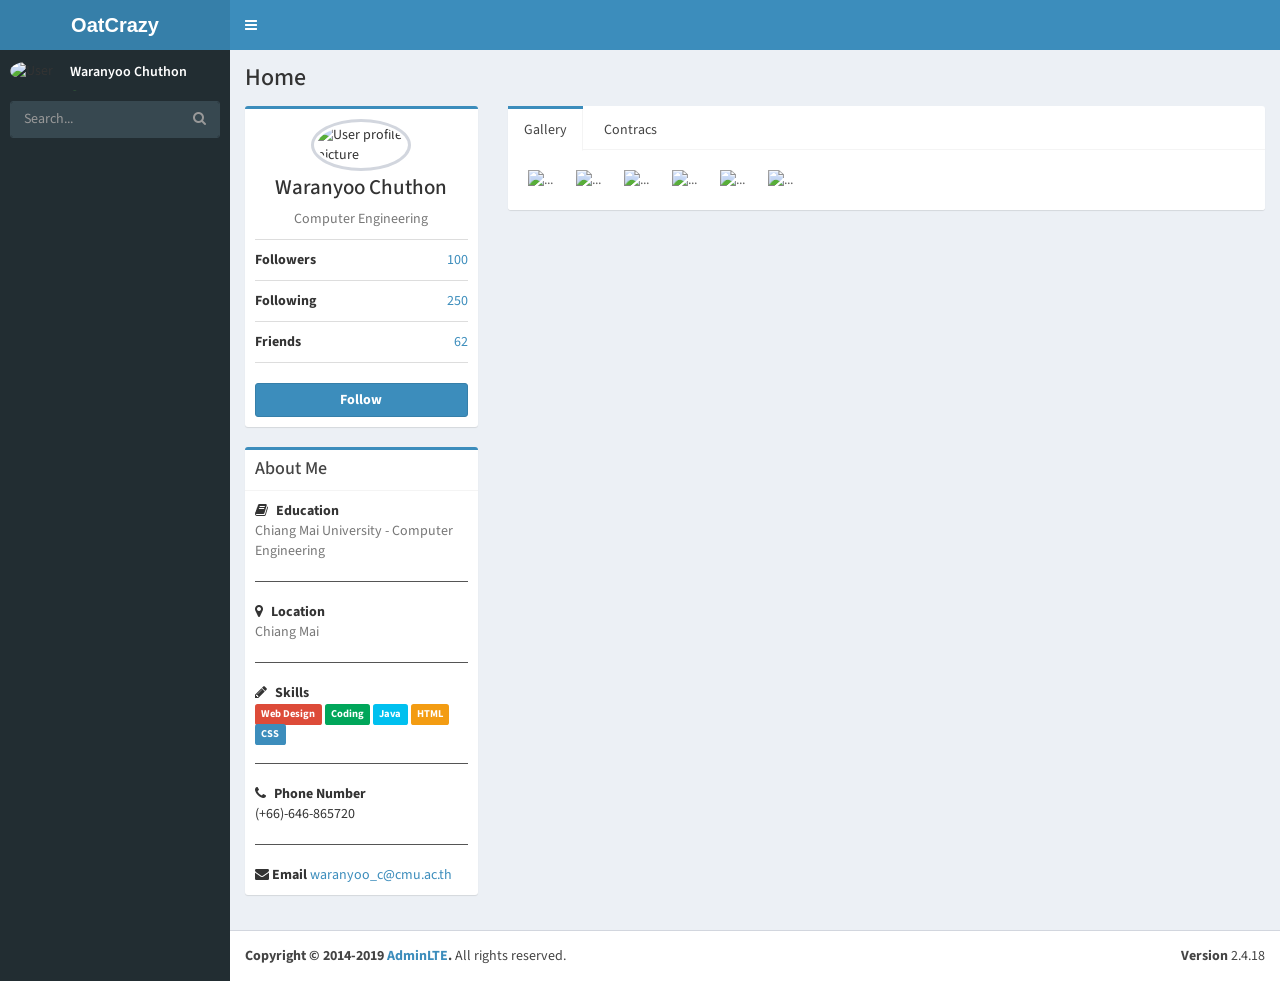
==== index.html @ 65cbca23 "v1.122" ====
<!DOCTYPE html>
<html lang="en">
<head>
    <meta charset="UTF-8">
    <meta name="viewport" content="width=device-width, initial-scale=1.0">
    <meta http-equiv="X-UA-Compatible" content="ie=edge">
    <title>AdminLTE 2 | Blank Page</title>
    
    <!-- Tell the browser to be responsive to screen width -->
    <meta content="width=device-width, initial-scale=1, maximum-scale=1, user-scalable=no" name="viewport">
    
    <!-- Bootstrap 3.3.7 -->
    <link rel="stylesheet" href="https://maxcdn.bootstrapcdn.com/bootstrap/3.3.7/css/bootstrap.min.css" 
    integrity="sha384-BVYiiSIFeK1dGmJRAkycuHAHRg32OmUcww7on3RYdg4Va+PmSTsz/K68vbdEjh4u" crossorigin="anonymous">
    
    <!-- Font Awesome -->
    <link rel="stylesheet" href="https://cdnjs.cloudflare.com/ajax/libs/font-awesome/4.7.0/css/font-awesome.min.css" 
    integrity="sha256-eZrrJcwDc/3uDhsdt61sL2oOBY362qM3lon1gyExkL0=" crossorigin="anonymous" />
    
    <!-- Ionicons -->
    <link rel="stylesheet" href="https://cdnjs.cloudflare.com/ajax/libs/ionicons/4.5.6/css/ionicons.min.css"
     integrity="sha256-kx16nUTlNRyEpdk7cvpnqblbDbTe/nADul9o2uYeGSw=" crossorigin="anonymous" />
    
     <!-- Theme style -->
    <link rel="stylesheet" href="./css/AdminLTE.min.css">
    
    <!-- AdminLTE Skins. Choose a skin from the css/skins
       folder instead of downloading all of them to reduce the load. -->
    <link rel="stylesheet" href="./css/skins/_all-skins.min.css">

  <!-- HTML5 Shim and Respond.js IE8 support of HTML5 elements and media queries -->
  <!-- WARNING: Respond.js doesn't work if you view the page via file:// -->
  <!--[if lt IE 9]>
  <script src="https://oss.maxcdn.com/html5shiv/3.7.3/html5shiv.min.js"></script>
  <script src="https://oss.maxcdn.com/respond/1.4.2/respond.min.js"></script>
  <![endif]-->

   <!-- Google Font -->
   <link rel="stylesheet" href="https://fonts.googleapis.com/css?family=Source+Sans+Pro:300,400,600,700,300italic,400italic,600italic">

</head>

<body class="hold-transition skin-blue sidebar-mini">
    <!-- Site wrapper -->
    <div class="wrapper">
    
      <header class="main-header">
        <!-- Logo -->
        <a href="../../index2.html" class="logo">
          <!-- mini logo for sidebar mini 50x50 pixels -->
          <span class="logo-mini"><b></b></span>
          <!-- logo for regular state and mobile devices -->
          <span class="logo-lg"><b>OatCrazy</b></span>
        </a>
        <!-- Header Navbar: style can be found in header.less -->
        <nav class="navbar navbar-static-top">
          <!-- Sidebar toggle button-->
          <a href="#" class="sidebar-toggle" data-toggle="push-menu" role="button">
            <span class="sr-only">Toggle navigation</span>
            <span class="icon-bar"></span>
            <span class="icon-bar"></span>
            <span class="icon-bar"></span>
          </a>
    
          
          <div class="navbar-custom-menu">
            <ul class="nav navbar-nav">
                    <!-- dsa -->
                    <!-- dasds -->
      </header>
    
      <!-- =============================================== -->
    
      <!-- Left side column. contains the sidebar -->
      <aside class="main-sidebar">
        <!-- sidebar: style can be found in sidebar.less -->
        <section class="sidebar">
          <!-- Sidebar user panel -->
          <div class="user-panel">
            <div class="pull-left image">
            <img src="https://uppic.cc/d/6M2N"  class="img-circle" alt="User Image">
            </div>
            <div class="pull-left info">
              <p>Waranyoo Chuthon</p>
              <a href="#"><i class="fa fa-circle text-success"></i> Online</a>
            </div>
          </div>
          <!-- search form -->
          <form action="#" method="get" class="sidebar-form">
            <div class="input-group">
              <input type="text" name="q" class="form-control" placeholder="Search...">
              <span class="input-group-btn">
                    <button type="submit" name="search" id="search-btn" class="btn btn-flat"><i class="fa fa-search"></i>
                    </button>
                  </span>
            </div>
          </form>
          <!-- /.search form -->
          <!-- sidebar menu: : style can be found in sidebar.less -->
    
        </section>
        <!-- /.sidebar -->
      </aside>
    
      <!-- =============================================== -->
    
      <!-- Content Wrapper. Contains page content -->
      <div class="content-wrapper">
        <!-- Content Header (Page header) -->
        <section class="content-header">
          <h1>
            Home
          </h1>

        </section>


        <section class="content">

          <div class="row">
            <div class="col-md-3">
    
              <!-- Profile Image -->
              <div class="box box-primary">
                <div class="box-body box-profile">
                  <img class="profile-user-img img-responsive img-circle" src="https://uppic.cc/d/6M2N"  alt="User profile picture">
    
                  <h3 class="profile-username text-center">Waranyoo Chuthon</h3>
    
                  <p class="text-muted text-center">Computer Engineering</p>
    
                  <ul class="list-group list-group-unbordered">
                    <li class="list-group-item">
                      <b>Followers</b> <a class="pull-right">100</a>
                    </li>
                    <li class="list-group-item">
                      <b>Following</b> <a class="pull-right">250</a>
                    </li>
                    <li class="list-group-item">
                      <b>Friends</b> <a class="pull-right">62</a>
                    </li>
                  </ul>
    
                  <a href="#" class="btn btn-primary btn-block"><b>Follow</b></a>
                </div>
                <!-- /.box-body -->
              </div>
              <!-- /.box -->
    
              <!-- About Me Box -->
              <div class="box box-primary">
                <div class="box-header with-border">
                  <h3 class="box-title">About Me</h3>
                </div>
                <!-- /.box-header -->
                <div class="box-body">
                  <strong><i class="fa fa-book margin-r-5"></i> Education</strong>
    
                  <p class="text-muted">
                    Chiang Mai University - Computer Engineering
                  </p>
    
                  <hr>
    
                  <strong><i class="fa fa-map-marker margin-r-5"></i> Location</strong>
    
                  <p class="text-muted">Chiang Mai </p>
    
                  <hr>
    
                  <strong><i class="fa fa-pencil margin-r-5"></i> Skills</strong>
    
                  <p>
                    <span class="label label-danger">Web Design</span>
                    <span class="label label-success">Coding</span>
                    <span class="label label-info">Java</span>
                    <span class="label label-warning">HTML</span>
                    <span class="label label-primary">CSS</span>
                  </p>
    
                  <hr>
    
                  <strong><i class="fa fa-phone margin-r-5"></i> Phone Number</strong>
    
                  <p>(+66)-646-865720</p>

                  <hr>

                  <strong><i class="fa fa-envelope"></i> Email</strong>

                  <a id = "Font_BySet_3" href = "mailto: waranyoo_c@cmu.ac.th">waranyoo_c@cmu.ac.th</a> 


                </div>
                <!-- /.box-body -->
              </div>
              <!-- /.box -->
            </div>
            <!-- /.col -->
            <div class="col-md-9">
              <div class="nav-tabs-custom">
                <ul class="nav nav-tabs">
                  <li class="active"><a href="#activity" data-toggle="tab" aria-expanded="true">Gallery</a></li>
                  <li class=""><a href="#settings" data-toggle="tab" aria-expanded="false">Contracs</a></li>
                </ul>
                <div class="tab-content">
                  <div class="tab-pane active" id="activity">
     
                    <!-- /.post -->
    
                    <!-- Post -->
                    <div class="post">
                      <div class="timeline-body">
                        <img src="https://uppic.cc/d/5ewE" width="360" height="240" alt="..." class="margin">
                        <img src="https://uppic.cc/d/5exU" width="360" height="240" alt="..." class="margin">
                        <img src="https://uppic.cc/d/5exq" width="360" height="240" alt="..." class="margin">
                        <img src="https://uppic.cc/d/5exY" width="360" height="240"alt="..." class="margin">
                        <img src="https://uppic.cc/d/5exd" width="360" height="240" alt="..." class="margin">
                        <img src="https://uppic.cc/d/5exe" width="360" height="240"alt="..." class="margin">                       





                      </div>
                    </div>
                    <!-- /.post -->
                  </div>

                  <div class="tab-pane" id="settings">
                    <form class="form-horizontal">
                      <div class="form-group">
                        <label for="inputName" class="col-sm-2 control-label">Submit</label>
    
                        <div class="col-sm-10">
                          <input type="email" class="form-control" id="inputName" placeholder="Submit">
                        </div>
                      </div>
                      <div class="form-group">
                        <label for="inputEmail" class="col-sm-2 control-label">Email</label>
    
                        <div class="col-sm-10">
                          <input type="email" class="form-control" id="inputEmail" placeholder="Email">
                        </div>
                      </div>
                      <div class="form-group">
                        <label for="inputName" class="col-sm-2 control-label">Phone</label>
    
                        <div class="col-sm-10">
                          <input type="text" class="form-control" id="inputName" placeholder="Phone">
                        </div>
                      </div>
                      <div class="form-group">
                        <label for="inputExperience" class="col-sm-2 control-label">Massage</label>
    
                        <div class="col-sm-10">
                          <textarea class="form-control" id="inputExperience" placeholder="Massage"></textarea>
                        </div>
                      </div>
                      <div class="form-group">
                        <label for="inputSkills" class="col-sm-2 control-label">Gender</label>
    
                        <div class="col-sm-10">
                          <input type="checkbox">Male <input type="checkbox">Female

                        </div>
                      </div>
                      <div class="form-group">
                        <div class="col-sm-offset-2 col-sm-10">
                          <button type="submit" class="btn btn-danger">Submit</button>
                        </div>
                      </div>
                    </form>
                  </div>
                  <!-- /.tab-pane -->
                </div>
                <!-- /.tab-content -->
              </div>
              <!-- /.nav-tabs-custom -->
            </div>
            <!-- /.col -->
          </div>
          <!-- /.row -->
    
        </section>




      </div>
      <!-- /.content-wrapper -->
    
      <footer class="main-footer">
        <div class="pull-right hidden-xs">
          <b>Version</b> 2.4.18
        </div>
        <strong>Copyright &copy; 2014-2019 <a href="https://adminlte.io">AdminLTE</a>.</strong> All rights
        reserved.
      </footer>
    
      <!-- Control Sidebar -->
      <aside class="control-sidebar control-sidebar-dark">
        <!-- Create the tabs -->
        <ul class="nav nav-tabs nav-justified control-sidebar-tabs">
          <li><a href="#control-sidebar-home-tab" data-toggle="tab"><i class="fa fa-home"></i></a></li>
    
          <li><a href="#control-sidebar-settings-tab" data-toggle="tab"><i class="fa fa-gears"></i></a></li>
        </ul>
        <!-- Tab panes -->
        <div class="tab-content">
          <!-- Home tab content -->
          <div class="tab-pane" id="control-sidebar-home-tab">
            <h3 class="control-sidebar-heading">Recent Activity</h3>
            <ul class="control-sidebar-menu">
              <li>
                <a href="javascript:void(0)">
                  <i class="menu-icon fa fa-birthday-cake bg-red"></i>
    
                  <div class="menu-info">
                    <h4 class="control-sidebar-subheading">Langdon's Birthday</h4>
    
                    <p>Will be 23 on April 24th</p>
                  </div>
                </a>
              </li>
              <li>
                <a href="javascript:void(0)">
                  <i class="menu-icon fa fa-user bg-yellow"></i>
    
                  <div class="menu-info">
                    <h4 class="control-sidebar-subheading">Frodo Updated His Profile</h4>
    
                    <p>New phone +1(800)555-1234</p>
                  </div>
                </a>
              </li>
              <li>
                <a href="javascript:void(0)">
                  <i class="menu-icon fa fa-envelope-o bg-light-blue"></i>
    
                  <div class="menu-info">
                    <h4 class="control-sidebar-subheading">Nora Joined Mailing List</h4>
    
                    <p>nora@example.com</p>
                  </div>
                </a>
              </li>
              <li>
                <a href="javascript:void(0)">
                  <i class="menu-icon fa fa-file-code-o bg-green"></i>
    
                  <div class="menu-info">
                    <h4 class="control-sidebar-subheading">Cron Job 254 Executed</h4>
    
                    <p>Execution time 5 seconds</p>
                  </div>
                </a>
              </li>
            </ul>
            <!-- /.control-sidebar-menu -->
    
            <h3 class="control-sidebar-heading">Tasks Progress</h3>
            <ul class="control-sidebar-menu">
              <li>
                <a href="javascript:void(0)">
                  <h4 class="control-sidebar-subheading">
                    Custom Template Design
                    <span class="label label-danger pull-right">70%</span>
                  </h4>
    
                  <div class="progress progress-xxs">
                    <div class="progress-bar progress-bar-danger" style="width: 70%"></div>
                  </div>
                </a>
              </li>
              <li>
                <a href="javascript:void(0)">
                  <h4 class="control-sidebar-subheading">
                    Update Resume
                    <span class="label label-success pull-right">95%</span>
                  </h4>
    
                  <div class="progress progress-xxs">
                    <div class="progress-bar progress-bar-success" style="width: 95%"></div>
                  </div>
                </a>
              </li>
              <li>
                <a href="javascript:void(0)">
                  <h4 class="control-sidebar-subheading">
                    Laravel Integration
                    <span class="label label-warning pull-right">50%</span>
                  </h4>
    
                  <div class="progress progress-xxs">
                    <div class="progress-bar progress-bar-warning" style="width: 50%"></div>
                  </div>
                </a>
              </li>
              <li>
                <a href="javascript:void(0)">
                  <h4 class="control-sidebar-subheading">
                    Back End Framework
                    <span class="label label-primary pull-right">68%</span>
                  </h4>
    
                  <div class="progress progress-xxs">
                    <div class="progress-bar progress-bar-primary" style="width: 68%"></div>
                  </div>
                </a>
              </li>
            </ul>
            <!-- /.control-sidebar-menu -->
    
          </div>
          <!-- /.tab-pane -->
          <!-- Stats tab content -->
          <div class="tab-pane" id="control-sidebar-stats-tab">Stats Tab Content</div>
          <!-- /.tab-pane -->
          <!-- Settings tab content -->
          <div class="tab-pane" id="control-sidebar-settings-tab">
            <form method="post">
              <h3 class="control-sidebar-heading">General Settings</h3>
    
              <div class="form-group">
                <label class="control-sidebar-subheading">
                  Report panel usage
                  <input type="checkbox" class="pull-right" checked>
                </label>
    
                <p>
                  Some information about this general settings option
                </p>
              </div>
              <!-- /.form-group -->
    
              <div class="form-group">
                <label class="control-sidebar-subheading">
                  Allow mail redirect
                  <input type="checkbox" class="pull-right" checked>
                </label>
    
                <p>
                  Other sets of options are available
                </p>
              </div>
              <!-- /.form-group -->
    
              <div class="form-group">
                <label class="control-sidebar-subheading">
                  Expose author name in posts
                  <input type="checkbox" class="pull-right" checked>
                </label>
    
                <p>
                  Allow the user to show his name in blog posts
                </p>
              </div>
              <!-- /.form-group -->
    
              <h3 class="control-sidebar-heading">Chat Settings</h3>
    
              <div class="form-group">
                <label class="control-sidebar-subheading">
                  Show me as online
                  <input type="checkbox" class="pull-right" checked>
                </label>
              </div>
              <!-- /.form-group -->
    
              <div class="form-group">
                <label class="control-sidebar-subheading">
                  Turn off notifications
                  <input type="checkbox" class="pull-right">
                </label>
              </div>
              <!-- /.form-group -->
    
              <div class="form-group">
                <label class="control-sidebar-subheading">
                  Delete chat history
                  <a href="javascript:void(0)" class="text-red pull-right"><i class="fa fa-trash-o"></i></a>
                </label>
              </div>
              <!-- /.form-group -->
            </form>
          </div>
          <!-- /.tab-pane -->
        </div>
      </aside>
      <!-- /.control-sidebar -->
      <!-- Add the sidebar's background. This div must be placed
           immediately after the control sidebar -->
      <div class="control-sidebar-bg"></div>
    </div>
    <!-- ./wrapper -->

<!-- jQuery 3 -->
<script src="https://cdnjs.cloudflare.com/ajax/libs/jquery/3.4.1/jquery.min.js" 
integrity="sha256-CSXorXvZcTkaix6Yvo6HppcZGetbYMGWSFlBw8HfCJo=" crossorigin="anonymous"></script>

<!-- Bootstrap 3.3.7 -->
<script src="https://maxcdn.bootstrapcdn.com/bootstrap/3.3.7/js/bootstrap.min.js"
integrity="sha384-Tc5IQib027qvyjSMfHjOMaLkfuWVxZxUPnCJA7l2mCWNIpG9mGCD8wGNIcPD7Txa" crossorigin="anonymous"></script>

<!-- SlimScroll -->
<script src="https://cdnjs.cloudflare.com/ajax/libs/jQuery-slimScroll/1.3.8/jquery.slimscroll.min.js" 
integrity="sha256-qE/6vdSYzQu9lgosKxhFplETvWvqAAlmAuR+yPh/0SI=" crossorigin="anonymous"></script>

<!-- FastClick -->
<script src="https://cdnjs.cloudflare.com/ajax/libs/fastclick/1.0.6/fastclick.js" 
integrity="sha256-GqCMs8eqcNJo0k1Zw3TBSve9COCvjIX45PYKJlH0urU=" crossorigin="anonymous"></script>

<!-- AdminLTE App -->
<script src="./js/adminlte.min.js"></script>

    
</body>

</html>
---- css/skins/_all-skins.min.css ----
.skin-blue .main-header .navbar{background-color:#3c8dbc}.skin-blue .main-header .navbar .nav>li>a{color:#fff}.skin-blue .main-header .navbar .nav>li>a:hover,.skin-blue .main-header .navbar .nav>li>a:active,.skin-blue .main-header .navbar .nav>li>a:focus,.skin-blue .main-header .navbar .nav .open>a,.skin-blue .main-header .navbar .nav .open>a:hover,.skin-blue .main-header .navbar .nav .open>a:focus,.skin-blue .main-header .navbar .nav>.active>a{background:rgba(0,0,0,0.1);color:#f6f6f6}.skin-blue .main-header .navbar .sidebar-toggle{color:#fff}.skin-blue .main-header .navbar .sidebar-toggle:hover{color:#f6f6f6;background:rgba(0,0,0,0.1)}.skin-blue .main-header .navbar .sidebar-toggle{color:#fff}.skin-blue .main-header .navbar .sidebar-toggle:hover{background-color:#367fa9}@media (max-width:767px){.skin-blue .main-header .navbar .dropdown-menu li.divider{background-color:rgba(255,255,255,0.1)}.skin-blue .main-header .navbar .dropdown-menu li a{color:#fff}.skin-blue .main-header .navbar .dropdown-menu li a:hover{background:#367fa9}}.skin-blue .main-header .logo{background-color:#367fa9;color:#fff;border-bottom:0 solid transparent}.skin-blue .main-header .logo:hover{background-color:#357ca5}.skin-blue .main-header li.user-header{background-color:#3c8dbc}.skin-blue .content-header{background:transparent}.skin-blue .wrapper,.skin-blue .main-sidebar,.skin-blue .left-side{background-color:#222d32}.skin-blue .user-panel>.info,.skin-blue .user-panel>.info>a{color:#fff}.skin-blue .sidebar-menu>li.header{color:#4b646f;background:#1a2226}.skin-blue .sidebar-menu>li>a{border-left:3px solid transparent}.skin-blue .sidebar-menu>li:hover>a,.skin-blue .sidebar-menu>li.active>a,.skin-blue .sidebar-menu>li.menu-open>a{color:#fff;background:#1e282c}.skin-blue .sidebar-menu>li.active>a{border-left-color:#3c8dbc}.skin-blue .sidebar-menu>li>.treeview-menu{margin:0 1px;background:#2c3b41}.skin-blue .sidebar a{color:#b8c7ce}.skin-blue .sidebar a:hover{text-decoration:none}.skin-blue .sidebar-menu .treeview-menu>li>a{color:#8aa4af}.skin-blue .sidebar-menu .treeview-menu>li.active>a,.skin-blue .sidebar-menu .treeview-menu>li>a:hover{color:#fff}.skin-blue .sidebar-form{border-radius:3px;border:1px solid #374850;margin:10px 10px}.skin-blue .sidebar-form input[type="text"],.skin-blue .sidebar-form .btn{box-shadow:none;background-color:#374850;border:1px solid transparent;height:35px}.skin-blue .sidebar-form input[type="text"]{color:#666;border-top-left-radius:2px;border-top-right-radius:0;border-bottom-right-radius:0;border-bottom-left-radius:2px}.skin-blue .sidebar-form input[type="text"]:focus,.skin-blue .sidebar-form input[type="text"]:focus+.input-group-btn .btn{background-color:#fff;color:#666}.skin-blue .sidebar-form input[type="text"]:focus+.input-group-btn .btn{border-left-color:#fff}.skin-blue .sidebar-form .btn{color:#999;border-top-left-radius:0;border-top-right-radius:2px;border-bottom-right-radius:2px;border-bottom-left-radius:0}.skin-blue.layout-top-nav .main-header>.logo{background-color:#3c8dbc;color:#fff;border-bottom:0 solid transparent}.skin-blue.layout-top-nav .main-header>.logo:hover{background-color:#3b8ab8}.skin-blue-light .main-header .navbar{background-color:#3c8dbc}.skin-blue-light .main-header .navbar .nav>li>a{color:#fff}.skin-blue-light .main-header .navbar .nav>li>a:hover,.skin-blue-light .main-header .navbar .nav>li>a:active,.skin-blue-light .main-header .navbar .nav>li>a:focus,.skin-blue-light .main-header .navbar .nav .open>a,.skin-blue-light .main-header .navbar .nav .open>a:hover,.skin-blue-light .main-header .navbar .nav .open>a:focus,.skin-blue-light .main-header .navbar .nav>.active>a{background:rgba(0,0,0,0.1);color:#f6f6f6}.skin-blue-light .main-header .navbar .sidebar-toggle{color:#fff}.skin-blue-light .main-header .navbar .sidebar-toggle:hover{color:#f6f6f6;background:rgba(0,0,0,0.1)}.skin-blue-light .main-header .navbar .sidebar-toggle{color:#fff}.skin-blue-light .main-header .navbar .sidebar-toggle:hover{background-color:#367fa9}@media (max-width:767px){.skin-blue-light .main-header .navbar .dropdown-menu li.divider{background-color:rgba(255,255,255,0.1)}.skin-blue-light .main-header .navbar .dropdown-menu li a{color:#fff}.skin-blue-light .main-header .navbar .dropdown-menu li a:hover{background:#367fa9}}.skin-blue-light .main-header .logo{background-color:#3c8dbc;color:#fff;border-bottom:0 solid transparent}.skin-blue-light .main-header .logo:hover{background-color:#3b8ab8}.skin-blue-light .main-header li.user-header{background-color:#3c8dbc}.skin-blue-light .content-header{background:transparent}.skin-blue-light .wrapper,.skin-blue-light .main-sidebar,.skin-blue-light .left-side{background-color:#f9fafc}.skin-blue-light .main-sidebar{border-right:1px solid #d2d6de}.skin-blue-light .user-panel>.info,.skin-blue-light .user-panel>.info>a{color:#444}.skin-blue-light .sidebar-menu>li{-webkit-transition:border-left-color .3s ease;-o-transition:border-left-color .3s ease;transition:border-left-color .3s ease}.skin-blue-light .sidebar-menu>li.header{color:#848484;background:#f9fafc}.skin-blue-light .sidebar-menu>li>a{border-left:3px solid transparent;font-weight:600}.skin-blue-light .sidebar-menu>li:hover>a,.skin-blue-light .sidebar-menu>li.active>a{color:#000;background:#f4f4f5}.skin-blue-light .sidebar-menu>li.active{border-left-color:#3c8dbc}.skin-blue-light .sidebar-menu>li.active>a{font-weight:600}.skin-blue-light .sidebar-menu>li>.treeview-menu{background:#f4f4f5}.skin-blue-light .sidebar a{color:#444}.skin-blue-light .sidebar a:hover{text-decoration:none}.skin-blue-light .sidebar-menu .treeview-menu>li>a{color:#777}.skin-blue-light .sidebar-menu .treeview-menu>li.active>a,.skin-blue-light .sidebar-menu .treeview-menu>li>a:hover{color:#000}.skin-blue-light .sidebar-menu .treeview-menu>li.active>a{font-weight:600}.skin-blue-light .sidebar-form{border-radius:3px;border:1px solid #d2d6de;margin:10px 10px}.skin-blue-light .sidebar-form input[type="text"],.skin-blue-light .sidebar-form .btn{box-shadow:none;background-color:#fff;border:1px solid transparent;height:35px}.skin-blue-light .sidebar-form input[type="text"]{color:#666;border-top-left-radius:2px;border-top-right-radius:0;border-bottom-right-radius:0;border-bottom-left-radius:2px}.skin-blue-light .sidebar-form input[type="text"]:focus,.skin-blue-light .sidebar-form input[type="text"]:focus+.input-group-btn .btn{background-color:#fff;color:#666}.skin-blue-light .sidebar-form input[type="text"]:focus+.input-group-btn .btn{border-left-color:#fff}.skin-blue-light .sidebar-form .btn{color:#999;border-top-left-radius:0;border-top-right-radius:2px;border-bottom-right-radius:2px;border-bottom-left-radius:0}@media (min-width:768px){.skin-blue-light.sidebar-mini.sidebar-collapse .sidebar-menu>li>.treeview-menu{border-left:1px solid #d2d6de}}.skin-blue-light .main-footer{border-top-color:#d2d6de}.skin-blue.layout-top-nav .main-header>.logo{background-color:#3c8dbc;color:#fff;border-bottom:0 solid transparent}.skin-blue.layout-top-nav .main-header>.logo:hover{background-color:#3b8ab8}.skin-black .main-header{-webkit-box-shadow:0 1px 1px rgba(0,0,0,0.05);box-shadow:0 1px 1px rgba(0,0,0,0.05)}.skin-black .main-header .navbar-toggle{color:#333}.skin-black .main-header .navbar-brand{color:#333;border-right:1px solid #eee}.skin-black .main-header .navbar{background-color:#fff}.skin-black .main-header .navbar .nav>li>a{color:#333}.skin-black .main-header .navbar .nav>li>a:hover,.skin-black .main-header .navbar .nav>li>a:active,.skin-black .main-header .navbar .nav>li>a:focus,.skin-black .main-header .navbar .nav .open>a,.skin-black .main-header .navbar .nav .open>a:hover,.skin-black .main-header .navbar .nav .open>a:focus,.skin-black .main-header .navbar .nav>.active>a{background:#fff;color:#999}.skin-black .main-header .navbar .sidebar-toggle{color:#333}.skin-black .main-header .navbar .sidebar-toggle:hover{color:#999;background:#fff}.skin-black .main-header .navbar>.sidebar-toggle{color:#333;border-right:1px solid #eee}.skin-black .main-header .navbar .navbar-nav>li>a{border-right:1px solid #eee}.skin-black .main-header .navbar .navbar-custom-menu .navbar-nav>li>a,.skin-black .main-header .navbar .navbar-right>li>a{border-left:1px solid #eee;border-right-width:0}.skin-black .main-header .logo{background-color:#fff;color:#333;border-bottom:0 solid transparent;border-right:1px solid #eee}.skin-black .main-header .logo:hover{background-color:#fcfcfc}@media (max-width:767px){.skin-black .main-header .logo{background-color:#222;color:#fff;border-bottom:0 solid transparent;border-right:none}.skin-black .main-header .logo:hover{background-color:#1f1f1f}}.skin-black .main-header li.user-header{background-color:#222}.skin-black .content-header{background:transparent;box-shadow:none}.skin-black .wrapper,.skin-black .main-sidebar,.skin-black .left-side{background-color:#222d32}.skin-black .user-panel>.info,.skin-black .user-panel>.info>a{color:#fff}.skin-black .sidebar-menu>li.header{color:#4b646f;background:#1a2226}.skin-black .sidebar-menu>li>a{border-left:3px solid transparent}.skin-black .sidebar-menu>li:hover>a,.skin-black .sidebar-menu>li.active>a,.skin-black .sidebar-menu>li.menu-open>a{color:#fff;background:#1e282c}.skin-black .sidebar-menu>li.active>a{border-left-color:#fff}.skin-black .sidebar-menu>li>.treeview-menu{margin:0 1px;background:#2c3b41}.skin-black .sidebar a{color:#b8c7ce}.skin-black .sidebar a:hover{text-decoration:none}.skin-black .sidebar-menu .treeview-menu>li>a{color:#8aa4af}.skin-black .sidebar-menu .treeview-menu>li.active>a,.skin-black .sidebar-menu .treeview-menu>li>a:hover{color:#fff}.skin-black .sidebar-form{border-radius:3px;border:1px solid #374850;margin:10px 10px}.skin-black .sidebar-form input[type="text"],.skin-black .sidebar-form .btn{box-shadow:none;background-color:#374850;border:1px solid transparent;height:35px}.skin-black .sidebar-form input[type="text"]{color:#666;border-top-left-radius:2px;border-top-right-radius:0;border-bottom-right-radius:0;border-bottom-left-radius:2px}.skin-black .sidebar-form input[type="text"]:focus,.skin-black .sidebar-form input[type="text"]:focus+.input-group-btn .btn{background-color:#fff;color:#666}.skin-black .sidebar-form input[type="text"]:focus+.input-group-btn .btn{border-left-color:#fff}.skin-black .sidebar-form .btn{color:#999;border-top-left-radius:0;border-top-right-radius:2px;border-bottom-right-radius:2px;border-bottom-left-radius:0}.skin-black .pace .pace-progress{background:#222}.skin-black .pace .pace-activity{border-top-color:#222;border-left-color:#222}.skin-black-light .main-header{-webkit-box-shadow:0 1px 1px rgba(0,0,0,0.05);box-shadow:0 1px 1px rgba(0,0,0,0.05)}.skin-black-light .main-header .navbar-toggle{color:#333}.skin-black-light .main-header .navbar-brand{color:#333;border-right:1px solid #d2d6de}.skin-black-light .main-header .navbar{background-color:#fff}.skin-black-light .main-header .navbar .nav>li>a{color:#333}.skin-black-light .main-header .navbar .nav>li>a:hover,.skin-black-light .main-header .navbar .nav>li>a:active,.skin-black-light .main-header .navbar .nav>li>a:focus,.skin-black-light .main-header .navbar .nav .open>a,.skin-black-light .main-header .navbar .nav .open>a:hover,.skin-black-light .main-header .navbar .nav .open>a:focus,.skin-black-light .main-header .navbar .nav>.active>a{background:#fff;color:#999}.skin-black-light .main-header .navbar .sidebar-toggle{color:#333}.skin-black-light .main-header .navbar .sidebar-toggle:hover{color:#999;background:#fff}.skin-black-light .main-header .navbar>.sidebar-toggle{color:#333;border-right:1px solid #d2d6de}.skin-black-light .main-header .navbar .navbar-nav>li>a{border-right:1px solid #d2d6de}.skin-black-light .main-header .navbar .navbar-custom-menu .navbar-nav>li>a,.skin-black-light .main-header .navbar .navbar-right>li>a{border-left:1px solid #d2d6de;border-right-width:0}.skin-black-light .main-header .logo{background-color:#fff;color:#333;border-bottom:0 solid transparent;border-right:1px solid #d2d6de}.skin-black-light .main-header .logo:hover{background-color:#fcfcfc}@media (max-width:767px){.skin-black-light .main-header .logo{background-color:#222;color:#fff;border-bottom:0 solid transparent;border-right:none}.skin-black-light .main-header .logo:hover{background-color:#1f1f1f}}.skin-black-light .main-header li.user-header{background-color:#222}.skin-black-light .content-header{background:transparent;box-shadow:none}.skin-black-light .wrapper,.skin-black-light .main-sidebar,.skin-black-light .left-side{background-color:#f9fafc}.skin-black-light .main-sidebar{border-right:1px solid #d2d6de}.skin-black-light .user-panel>.info,.skin-black-light .user-panel>.info>a{color:#444}.skin-black-light .sidebar-menu>li{-webkit-transition:border-left-color .3s ease;-o-transition:border-left-color .3s ease;transition:border-left-color .3s ease}.skin-black-light .sidebar-menu>li.header{color:#848484;background:#f9fafc}.skin-black-light .sidebar-menu>li>a{border-left:3px solid transparent;font-weight:600}.skin-black-light .sidebar-menu>li:hover>a,.skin-black-light .sidebar-menu>li.active>a{color:#000;background:#f4f4f5}.skin-black-light .sidebar-menu>li.active{border-left-color:#fff}.skin-black-light .sidebar-menu>li.active>a{font-weight:600}.skin-black-light .sidebar-menu>li>.treeview-menu{background:#f4f4f5}.skin-black-light .sidebar a{color:#444}.skin-black-light .sidebar a:hover{text-decoration:none}.skin-black-light .sidebar-menu .treeview-menu>li>a{color:#777}.skin-black-light .sidebar-menu .treeview-menu>li.active>a,.skin-black-light .sidebar-menu .treeview-menu>li>a:hover{color:#000}.skin-black-light .sidebar-menu .treeview-menu>li.active>a{font-weight:600}.skin-black-light .sidebar-form{border-radius:3px;border:1px solid #d2d6de;margin:10px 10px}.skin-black-light .sidebar-form input[type="text"],.skin-black-light .sidebar-form .btn{box-shadow:none;background-color:#fff;border:1px solid transparent;height:35px}.skin-black-light .sidebar-form input[type="text"]{color:#666;border-top-left-radius:2px;border-top-right-radius:0;border-bottom-right-radius:0;border-bottom-left-radius:2px}.skin-black-light .sidebar-form input[type="text"]:focus,.skin-black-light .sidebar-form input[type="text"]:focus+.input-group-btn .btn{background-color:#fff;color:#666}.skin-black-light .sidebar-form input[type="text"]:focus+.input-group-btn .btn{border-left-color:#fff}.skin-black-light .sidebar-form .btn{color:#999;border-top-left-radius:0;border-top-right-radius:2px;border-bottom-right-radius:2px;border-bottom-left-radius:0}@media (min-width:768px){.skin-black-light.sidebar-mini.sidebar-collapse .sidebar-menu>li>.treeview-menu{border-left:1px solid #d2d6de}}.skin-green .main-header .navbar{background-color:#00a65a}.skin-green .main-header .navbar .nav>li>a{color:#fff}.skin-green .main-header .navbar .nav>li>a:hover,.skin-green .main-header .navbar .nav>li>a:active,.skin-green .main-header .navbar .nav>li>a:focus,.skin-green .main-header .navbar .nav .open>a,.skin-green .main-header .navbar .nav .open>a:hover,.skin-green .main-header .navbar .nav .open>a:focus,.skin-green .main-header .navbar .nav>.active>a{background:rgba(0,0,0,0.1);color:#f6f6f6}.skin-green .main-header .navbar .sidebar-toggle{color:#fff}.skin-green .main-header .navbar .sidebar-toggle:hover{color:#f6f6f6;background:rgba(0,0,0,0.1)}.skin-green .main-header .navbar .sidebar-toggle{color:#fff}.skin-green .main-header .navbar .sidebar-toggle:hover{background-color:#008d4c}@media (max-width:767px){.skin-green .main-header .navbar .dropdown-menu li.divider{background-color:rgba(255,255,255,0.1)}.skin-green .main-header .navbar .dropdown-menu li a{color:#fff}.skin-green .main-header .navbar .dropdown-menu li a:hover{background:#008d4c}}.skin-green .main-header .logo{background-color:#008d4c;color:#fff;border-bottom:0 solid transparent}.skin-green .main-header .logo:hover{background-color:#008749}.skin-green .main-header li.user-header{background-color:#00a65a}.skin-green .content-header{background:transparent}.skin-green .wrapper,.skin-green .main-sidebar,.skin-green .left-side{background-color:#222d32}.skin-green .user-panel>.info,.skin-green .user-panel>.info>a{color:#fff}.skin-green .sidebar-menu>li.header{color:#4b646f;background:#1a2226}.skin-green .sidebar-menu>li>a{border-left:3px solid transparent}.skin-green .sidebar-menu>li:hover>a,.skin-green .sidebar-menu>li.active>a,.skin-green .sidebar-menu>li.menu-open>a{color:#fff;background:#1e282c}.skin-green .sidebar-menu>li.active>a{border-left-color:#00a65a}.skin-green .sidebar-menu>li>.treeview-menu{margin:0 1px;background:#2c3b41}.skin-green .sidebar a{color:#b8c7ce}.skin-green .sidebar a:hover{text-decoration:none}.skin-green .sidebar-menu .treeview-menu>li>a{color:#8aa4af}.skin-green .sidebar-menu .treeview-menu>li.active>a,.skin-green .sidebar-menu .treeview-menu>li>a:hover{color:#fff}.skin-green .sidebar-form{border-radius:3px;border:1px solid #374850;margin:10px 10px}.skin-green .sidebar-form input[type="text"],.skin-green .sidebar-form .btn{box-shadow:none;background-color:#374850;border:1px solid transparent;height:35px}.skin-green .sidebar-form input[type="text"]{color:#666;border-top-left-radius:2px;border-top-right-radius:0;border-bottom-right-radius:0;border-bottom-left-radius:2px}.skin-green .sidebar-form input[type="text"]:focus,.skin-green .sidebar-form input[type="text"]:focus+.input-group-btn .btn{background-color:#fff;color:#666}.skin-green .sidebar-form input[type="text"]:focus+.input-group-btn .btn{border-left-color:#fff}.skin-green .sidebar-form .btn{color:#999;border-top-left-radius:0;border-top-right-radius:2px;border-bottom-right-radius:2px;border-bottom-left-radius:0}.skin-green-light .main-header .navbar{background-color:#00a65a}.skin-green-light .main-header .navbar .nav>li>a{color:#fff}.skin-green-light .main-header .navbar .nav>li>a:hover,.skin-green-light .main-header .navbar .nav>li>a:active,.skin-green-light .main-header .navbar .nav>li>a:focus,.skin-green-light .main-header .navbar .nav .open>a,.skin-green-light .main-header .navbar .nav .open>a:hover,.skin-green-light .main-header .navbar .nav .open>a:focus,.skin-green-light .main-header .navbar .nav>.active>a{background:rgba(0,0,0,0.1);color:#f6f6f6}.skin-green-light .main-header .navbar .sidebar-toggle{color:#fff}.skin-green-light .main-header .navbar .sidebar-toggle:hover{color:#f6f6f6;background:rgba(0,0,0,0.1)}.skin-green-light .main-header .navbar .sidebar-toggle{color:#fff}.skin-green-light .main-header .navbar .sidebar-toggle:hover{background-color:#008d4c}@media (max-width:767px){.skin-green-light .main-header .navbar .dropdown-menu li.divider{background-color:rgba(255,255,255,0.1)}.skin-green-light .main-header .navbar .dropdown-menu li a{color:#fff}.skin-green-light .main-header .navbar .dropdown-menu li a:hover{background:#008d4c}}.skin-green-light .main-header .logo{background-color:#00a65a;color:#fff;border-bottom:0 solid transparent}.skin-green-light .main-header .logo:hover{background-color:#00a157}.skin-green-light .main-header li.user-header{background-color:#00a65a}.skin-green-light .content-header{background:transparent}.skin-green-light .wrapper,.skin-green-light .main-sidebar,.skin-green-light .left-side{background-color:#f9fafc}.skin-green-light .main-sidebar{border-right:1px solid #d2d6de}.skin-green-light .user-panel>.info,.skin-green-light .user-panel>.info>a{color:#444}.skin-green-light .sidebar-menu>li{-webkit-transition:border-left-color .3s ease;-o-transition:border-left-color .3s ease;transition:border-left-color .3s ease}.skin-green-light .sidebar-menu>li.header{color:#848484;background:#f9fafc}.skin-green-light .sidebar-menu>li>a{border-left:3px solid transparent;font-weight:600}.skin-green-light .sidebar-menu>li:hover>a,.skin-green-light .sidebar-menu>li.active>a{color:#000;background:#f4f4f5}.skin-green-light .sidebar-menu>li.active{border-left-color:#00a65a}.skin-green-light .sidebar-menu>li.active>a{font-weight:600}.skin-green-light .sidebar-menu>li>.treeview-menu{background:#f4f4f5}.skin-green-light .sidebar a{color:#444}.skin-green-light .sidebar a:hover{text-decoration:none}.skin-green-light .sidebar-menu .treeview-menu>li>a{color:#777}.skin-green-light .sidebar-menu .treeview-menu>li.active>a,.skin-green-light .sidebar-menu .treeview-menu>li>a:hover{color:#000}.skin-green-light .sidebar-menu .treeview-menu>li.active>a{font-weight:600}.skin-green-light .sidebar-form{border-radius:3px;border:1px solid #d2d6de;margin:10px 10px}.skin-green-light .sidebar-form input[type="text"],.skin-green-light .sidebar-form .btn{box-shadow:none;background-color:#fff;border:1px solid transparent;height:35px}.skin-green-light .sidebar-form input[type="text"]{color:#666;border-top-left-radius:2px;border-top-right-radius:0;border-bottom-right-radius:0;border-bottom-left-radius:2px}.skin-green-light .sidebar-form input[type="text"]:focus,.skin-green-light .sidebar-form input[type="text"]:focus+.input-group-btn .btn{background-color:#fff;color:#666}.skin-green-light .sidebar-form input[type="text"]:focus+.input-group-btn .btn{border-left-color:#fff}.skin-green-light .sidebar-form .btn{color:#999;border-top-left-radius:0;border-top-right-radius:2px;border-bottom-right-radius:2px;border-bottom-left-radius:0}@media (min-width:768px){.skin-green-light.sidebar-mini.sidebar-collapse .sidebar-menu>li>.treeview-menu{border-left:1px solid #d2d6de}}.skin-red .main-header .navbar{background-color:#dd4b39}.skin-red .main-header .navbar .nav>li>a{color:#fff}.skin-red .main-header .navbar .nav>li>a:hover,.skin-red .main-header .navbar .nav>li>a:active,.skin-red .main-header .navbar .nav>li>a:focus,.skin-red .main-header .navbar .nav .open>a,.skin-red .main-header .navbar .nav .open>a:hover,.skin-red .main-header .navbar .nav .open>a:focus,.skin-red .main-header .navbar .nav>.active>a{background:rgba(0,0,0,0.1);color:#f6f6f6}.skin-red .main-header .navbar .sidebar-toggle{color:#fff}.skin-red .main-header .navbar .sidebar-toggle:hover{color:#f6f6f6;background:rgba(0,0,0,0.1)}.skin-red .main-header .navbar .sidebar-toggle{color:#fff}.skin-red .main-header .navbar .sidebar-toggle:hover{background-color:#d73925}@media (max-width:767px){.skin-red .main-header .navbar .dropdown-menu li.divider{background-color:rgba(255,255,255,0.1)}.skin-red .main-header .navbar .dropdown-menu li a{color:#fff}.skin-red .main-header .navbar .dropdown-menu li a:hover{background:#d73925}}.skin-red .main-header .logo{background-color:#d73925;color:#fff;border-bottom:0 solid transparent}.skin-red .main-header .logo:hover{background-color:#d33724}.skin-red .main-header li.user-header{background-color:#dd4b39}.skin-red .content-header{background:transparent}.skin-red .wrapper,.skin-red .main-sidebar,.skin-red .left-side{background-color:#222d32}.skin-red .user-panel>.info,.skin-red .user-panel>.info>a{color:#fff}.skin-red .sidebar-menu>li.header{color:#4b646f;background:#1a2226}.skin-red .sidebar-menu>li>a{border-left:3px solid transparent}.skin-red .sidebar-menu>li:hover>a,.skin-red .sidebar-menu>li.active>a,.skin-red .sidebar-menu>li.menu-open>a{color:#fff;background:#1e282c}.skin-red .sidebar-menu>li.active>a{border-left-color:#dd4b39}.skin-red .sidebar-menu>li>.treeview-menu{margin:0 1px;background:#2c3b41}.skin-red .sidebar a{color:#b8c7ce}.skin-red .sidebar a:hover{text-decoration:none}.skin-red .sidebar-menu .treeview-menu>li>a{color:#8aa4af}.skin-red .sidebar-menu .treeview-menu>li.active>a,.skin-red .sidebar-menu .treeview-menu>li>a:hover{color:#fff}.skin-red .sidebar-form{border-radius:3px;border:1px solid #374850;margin:10px 10px}.skin-red .sidebar-form input[type="text"],.skin-red .sidebar-form .btn{box-shadow:none;background-color:#374850;border:1px solid transparent;height:35px}.skin-red .sidebar-form input[type="text"]{color:#666;border-top-left-radius:2px;border-top-right-radius:0;border-bottom-right-radius:0;border-bottom-left-radius:2px}.skin-red .sidebar-form input[type="text"]:focus,.skin-red .sidebar-form input[type="text"]:focus+.input-group-btn .btn{background-color:#fff;color:#666}.skin-red .sidebar-form input[type="text"]:focus+.input-group-btn .btn{border-left-color:#fff}.skin-red .sidebar-form .btn{color:#999;border-top-left-radius:0;border-top-right-radius:2px;border-bottom-right-radius:2px;border-bottom-left-radius:0}.skin-red-light .main-header .navbar{background-color:#dd4b39}.skin-red-light .main-header .navbar .nav>li>a{color:#fff}.skin-red-light .main-header .navbar .nav>li>a:hover,.skin-red-light .main-header .navbar .nav>li>a:active,.skin-red-light .main-header .navbar .nav>li>a:focus,.skin-red-light .main-header .navbar .nav .open>a,.skin-red-light .main-header .navbar .nav .open>a:hover,.skin-red-light .main-header .navbar .nav .open>a:focus,.skin-red-light .main-header .navbar .nav>.active>a{background:rgba(0,0,0,0.1);color:#f6f6f6}.skin-red-light .main-header .navbar .sidebar-toggle{color:#fff}.skin-red-light .main-header .navbar .sidebar-toggle:hover{color:#f6f6f6;background:rgba(0,0,0,0.1)}.skin-red-light .main-header .navbar .sidebar-toggle{color:#fff}.skin-red-light .main-header .navbar .sidebar-toggle:hover{background-color:#d73925}@media (max-width:767px){.skin-red-light .main-header .navbar .dropdown-menu li.divider{background-color:rgba(255,255,255,0.1)}.skin-red-light .main-header .navbar .dropdown-menu li a{color:#fff}.skin-red-light .main-header .navbar .dropdown-menu li a:hover{background:#d73925}}.skin-red-light .main-header .logo{background-color:#dd4b39;color:#fff;border-bottom:0 solid transparent}.skin-red-light .main-header .logo:hover{background-color:#dc4735}.skin-red-light .main-header li.user-header{background-color:#dd4b39}.skin-red-light .content-header{background:transparent}.skin-red-light .wrapper,.skin-red-light .main-sidebar,.skin-red-light .left-side{background-color:#f9fafc}.skin-red-light .main-sidebar{border-right:1px solid #d2d6de}.skin-red-light .user-panel>.info,.skin-red-light .user-panel>.info>a{color:#444}.skin-red-light .sidebar-menu>li{-webkit-transition:border-left-color .3s ease;-o-transition:border-left-color .3s ease;transition:border-left-color .3s ease}.skin-red-light .sidebar-menu>li.header{color:#848484;background:#f9fafc}.skin-red-light .sidebar-menu>li>a{border-left:3px solid transparent;font-weight:600}.skin-red-light .sidebar-menu>li:hover>a,.skin-red-light .sidebar-menu>li.active>a{color:#000;background:#f4f4f5}.skin-red-light .sidebar-menu>li.active{border-left-color:#dd4b39}.skin-red-light .sidebar-menu>li.active>a{font-weight:600}.skin-red-light .sidebar-menu>li>.treeview-menu{background:#f4f4f5}.skin-red-light .sidebar a{color:#444}.skin-red-light .sidebar a:hover{text-decoration:none}.skin-red-light .sidebar-menu .treeview-menu>li>a{color:#777}.skin-red-light .sidebar-menu .treeview-menu>li.active>a,.skin-red-light .sidebar-menu .treeview-menu>li>a:hover{color:#000}.skin-red-light .sidebar-menu .treeview-menu>li.active>a{font-weight:600}.skin-red-light .sidebar-form{border-radius:3px;border:1px solid #d2d6de;margin:10px 10px}.skin-red-light .sidebar-form input[type="text"],.skin-red-light .sidebar-form .btn{box-shadow:none;background-color:#fff;border:1px solid transparent;height:35px}.skin-red-light .sidebar-form input[type="text"]{color:#666;border-top-left-radius:2px;border-top-right-radius:0;border-bottom-right-radius:0;border-bottom-left-radius:2px}.skin-red-light .sidebar-form input[type="text"]:focus,.skin-red-light .sidebar-form input[type="text"]:focus+.input-group-btn .btn{background-color:#fff;color:#666}.skin-red-light .sidebar-form input[type="text"]:focus+.input-group-btn .btn{border-left-color:#fff}.skin-red-light .sidebar-form .btn{color:#999;border-top-left-radius:0;border-top-right-radius:2px;border-bottom-right-radius:2px;border-bottom-left-radius:0}@media (min-width:768px){.skin-red-light.sidebar-mini.sidebar-collapse .sidebar-menu>li>.treeview-menu{border-left:1px solid #d2d6de}}.skin-yellow .main-header .navbar{background-color:#f39c12}.skin-yellow .main-header .navbar .nav>li>a{color:#fff}.skin-yellow .main-header .navbar .nav>li>a:hover,.skin-yellow .main-header .navbar .nav>li>a:active,.skin-yellow .main-header .navbar .nav>li>a:focus,.skin-yellow .main-header .navbar .nav .open>a,.skin-yellow .main-header .navbar .nav .open>a:hover,.skin-yellow .main-header .navbar .nav .open>a:focus,.skin-yellow .main-header .navbar .nav>.active>a{background:rgba(0,0,0,0.1);color:#f6f6f6}.skin-yellow .main-header .navbar .sidebar-toggle{color:#fff}.skin-yellow .main-header .navbar .sidebar-toggle:hover{color:#f6f6f6;background:rgba(0,0,0,0.1)}.skin-yellow .main-header .navbar .sidebar-toggle{color:#fff}.skin-yellow .main-header .navbar .sidebar-toggle:hover{background-color:#e08e0b}@media (max-width:767px){.skin-yellow .main-header .navbar .dropdown-menu li.divider{background-color:rgba(255,255,255,0.1)}.skin-yellow .main-header .navbar .dropdown-menu li a{color:#fff}.skin-yellow .main-header .navbar .dropdown-menu li a:hover{background:#e08e0b}}.skin-yellow .main-header .logo{background-color:#e08e0b;color:#fff;border-bottom:0 solid transparent}.skin-yellow .main-header .logo:hover{background-color:#db8b0b}.skin-yellow .main-header li.user-header{background-color:#f39c12}.skin-yellow .content-header{background:transparent}.skin-yellow .wrapper,.skin-yellow .main-sidebar,.skin-yellow .left-side{background-color:#222d32}.skin-yellow .user-panel>.info,.skin-yellow .user-panel>.info>a{color:#fff}.skin-yellow .sidebar-menu>li.header{color:#4b646f;background:#1a2226}.skin-yellow .sidebar-menu>li>a{border-left:3px solid transparent}.skin-yellow .sidebar-menu>li:hover>a,.skin-yellow .sidebar-menu>li.active>a,.skin-yellow .sidebar-menu>li.menu-open>a{color:#fff;background:#1e282c}.skin-yellow .sidebar-menu>li.active>a{border-left-color:#f39c12}.skin-yellow .sidebar-menu>li>.treeview-menu{margin:0 1px;background:#2c3b41}.skin-yellow .sidebar a{color:#b8c7ce}.skin-yellow .sidebar a:hover{text-decoration:none}.skin-yellow .sidebar-menu .treeview-menu>li>a{color:#8aa4af}.skin-yellow .sidebar-menu .treeview-menu>li.active>a,.skin-yellow .sidebar-menu .treeview-menu>li>a:hover{color:#fff}.skin-yellow .sidebar-form{border-radius:3px;border:1px solid #374850;margin:10px 10px}.skin-yellow .sidebar-form input[type="text"],.skin-yellow .sidebar-form .btn{box-shadow:none;background-color:#374850;border:1px solid transparent;height:35px}.skin-yellow .sidebar-form input[type="text"]{color:#666;border-top-left-radius:2px;border-top-right-radius:0;border-bottom-right-radius:0;border-bottom-left-radius:2px}.skin-yellow .sidebar-form input[type="text"]:focus,.skin-yellow .sidebar-form input[type="text"]:focus+.input-group-btn .btn{background-color:#fff;color:#666}.skin-yellow .sidebar-form input[type="text"]:focus+.input-group-btn .btn{border-left-color:#fff}.skin-yellow .sidebar-form .btn{color:#999;border-top-left-radius:0;border-top-right-radius:2px;border-bottom-right-radius:2px;border-bottom-left-radius:0}.skin-yellow-light .main-header .navbar{background-color:#f39c12}.skin-yellow-light .main-header .navbar .nav>li>a{color:#fff}.skin-yellow-light .main-header .navbar .nav>li>a:hover,.skin-yellow-light .main-header .navbar .nav>li>a:active,.skin-yellow-light .main-header .navbar .nav>li>a:focus,.skin-yellow-light .main-header .navbar .nav .open>a,.skin-yellow-light .main-header .navbar .nav .open>a:hover,.skin-yellow-light .main-header .navbar .nav .open>a:focus,.skin-yellow-light .main-header .navbar .nav>.active>a{background:rgba(0,0,0,0.1);color:#f6f6f6}.skin-yellow-light .main-header .navbar .sidebar-toggle{color:#fff}.skin-yellow-light .main-header .navbar .sidebar-toggle:hover{color:#f6f6f6;background:rgba(0,0,0,0.1)}.skin-yellow-light .main-header .navbar .sidebar-toggle{color:#fff}.skin-yellow-light .main-header .navbar .sidebar-toggle:hover{background-color:#e08e0b}@media (max-width:767px){.skin-yellow-light .main-header .navbar .dropdown-menu li.divider{background-color:rgba(255,255,255,0.1)}.skin-yellow-light .main-header .navbar .dropdown-menu li a{color:#fff}.skin-yellow-light .main-header .navbar .dropdown-menu li a:hover{background:#e08e0b}}.skin-yellow-light .main-header .logo{background-color:#f39c12;color:#fff;border-bottom:0 solid transparent}.skin-yellow-light .main-header .logo:hover{background-color:#f39a0d}.skin-yellow-light .main-header li.user-header{background-color:#f39c12}.skin-yellow-light .content-header{background:transparent}.skin-yellow-light .wrapper,.skin-yellow-light .main-sidebar,.skin-yellow-light .left-side{background-color:#f9fafc}.skin-yellow-light .main-sidebar{border-right:1px solid #d2d6de}.skin-yellow-light .user-panel>.info,.skin-yellow-light .user-panel>.info>a{color:#444}.skin-yellow-light .sidebar-menu>li{-webkit-transition:border-left-color .3s ease;-o-transition:border-left-color .3s ease;transition:border-left-color .3s ease}.skin-yellow-light .sidebar-menu>li.header{color:#848484;background:#f9fafc}.skin-yellow-light .sidebar-menu>li>a{border-left:3px solid transparent;font-weight:600}.skin-yellow-light .sidebar-menu>li:hover>a,.skin-yellow-light .sidebar-menu>li.active>a{color:#000;background:#f4f4f5}.skin-yellow-light .sidebar-menu>li.active{border-left-color:#f39c12}.skin-yellow-light .sidebar-menu>li.active>a{font-weight:600}.skin-yellow-light .sidebar-menu>li>.treeview-menu{background:#f4f4f5}.skin-yellow-light .sidebar a{color:#444}.skin-yellow-light .sidebar a:hover{text-decoration:none}.skin-yellow-light .sidebar-menu .treeview-menu>li>a{color:#777}.skin-yellow-light .sidebar-menu .treeview-menu>li.active>a,.skin-yellow-light .sidebar-menu .treeview-menu>li>a:hover{color:#000}.skin-yellow-light .sidebar-menu .treeview-menu>li.active>a{font-weight:600}.skin-yellow-light .sidebar-form{border-radius:3px;border:1px solid #d2d6de;margin:10px 10px}.skin-yellow-light .sidebar-form input[type="text"],.skin-yellow-light .sidebar-form .btn{box-shadow:none;background-color:#fff;border:1px solid transparent;height:35px}.skin-yellow-light .sidebar-form input[type="text"]{color:#666;border-top-left-radius:2px;border-top-right-radius:0;border-bottom-right-radius:0;border-bottom-left-radius:2px}.skin-yellow-light .sidebar-form input[type="text"]:focus,.skin-yellow-light .sidebar-form input[type="text"]:focus+.input-group-btn .btn{background-color:#fff;color:#666}.skin-yellow-light .sidebar-form input[type="text"]:focus+.input-group-btn .btn{border-left-color:#fff}.skin-yellow-light .sidebar-form .btn{color:#999;border-top-left-radius:0;border-top-right-radius:2px;border-bottom-right-radius:2px;border-bottom-left-radius:0}@media (min-width:768px){.skin-yellow-light.sidebar-mini.sidebar-collapse .sidebar-menu>li>.treeview-menu{border-left:1px solid #d2d6de}}.skin-purple .main-header .navbar{background-color:#605ca8}.skin-purple .main-header .navbar .nav>li>a{color:#fff}.skin-purple .main-header .navbar .nav>li>a:hover,.skin-purple .main-header .navbar .nav>li>a:active,.skin-purple .main-header .navbar .nav>li>a:focus,.skin-purple .main-header .navbar .nav .open>a,.skin-purple .main-header .navbar .nav .open>a:hover,.skin-purple .main-header .navbar .nav .open>a:focus,.skin-purple .main-header .navbar .nav>.active>a{background:rgba(0,0,0,0.1);color:#f6f6f6}.skin-purple .main-header .navbar .sidebar-toggle{color:#fff}.skin-purple .main-header .navbar .sidebar-toggle:hover{color:#f6f6f6;background:rgba(0,0,0,0.1)}.skin-purple .main-header .navbar .sidebar-toggle{color:#fff}.skin-purple .main-header .navbar .sidebar-toggle:hover{background-color:#555299}@media (max-width:767px){.skin-purple .main-header .navbar .dropdown-menu li.divider{background-color:rgba(255,255,255,0.1)}.skin-purple .main-header .navbar .dropdown-menu li a{color:#fff}.skin-purple .main-header .navbar .dropdown-menu li a:hover{background:#555299}}.skin-purple .main-header .logo{background-color:#555299;color:#fff;border-bottom:0 solid transparent}.skin-purple .main-header .logo:hover{background-color:#545096}.skin-purple .main-header li.user-header{background-color:#605ca8}.skin-purple .content-header{background:transparent}.skin-purple .wrapper,.skin-purple .main-sidebar,.skin-purple .left-side{background-color:#222d32}.skin-purple .user-panel>.info,.skin-purple .user-panel>.info>a{color:#fff}.skin-purple .sidebar-menu>li.header{color:#4b646f;background:#1a2226}.skin-purple .sidebar-menu>li>a{border-left:3px solid transparent}.skin-purple .sidebar-menu>li:hover>a,.skin-purple .sidebar-menu>li.active>a,.skin-purple .sidebar-menu>li.menu-open>a{color:#fff;background:#1e282c}.skin-purple .sidebar-menu>li.active>a{border-left-color:#605ca8}.skin-purple .sidebar-menu>li>.treeview-menu{margin:0 1px;background:#2c3b41}.skin-purple .sidebar a{color:#b8c7ce}.skin-purple .sidebar a:hover{text-decoration:none}.skin-purple .sidebar-menu .treeview-menu>li>a{color:#8aa4af}.skin-purple .sidebar-menu .treeview-menu>li.active>a,.skin-purple .sidebar-menu .treeview-menu>li>a:hover{color:#fff}.skin-purple .sidebar-form{border-radius:3px;border:1px solid #374850;margin:10px 10px}.skin-purple .sidebar-form input[type="text"],.skin-purple .sidebar-form .btn{box-shadow:none;background-color:#374850;border:1px solid transparent;height:35px}.skin-purple .sidebar-form input[type="text"]{color:#666;border-top-left-radius:2px;border-top-right-radius:0;border-bottom-right-radius:0;border-bottom-left-radius:2px}.skin-purple .sidebar-form input[type="text"]:focus,.skin-purple .sidebar-form input[type="text"]:focus+.input-group-btn .btn{background-color:#fff;color:#666}.skin-purple .sidebar-form input[type="text"]:focus+.input-group-btn .btn{border-left-color:#fff}.skin-purple .sidebar-form .btn{color:#999;border-top-left-radius:0;border-top-right-radius:2px;border-bottom-right-radius:2px;border-bottom-left-radius:0}.skin-purple-light .main-header .navbar{background-color:#605ca8}.skin-purple-light .main-header .navbar .nav>li>a{color:#fff}.skin-purple-light .main-header .navbar .nav>li>a:hover,.skin-purple-light .main-header .navbar .nav>li>a:active,.skin-purple-light .main-header .navbar .nav>li>a:focus,.skin-purple-light .main-header .navbar .nav .open>a,.skin-purple-light .main-header .navbar .nav .open>a:hover,.skin-purple-light .main-header .navbar .nav .open>a:focus,.skin-purple-light .main-header .navbar .nav>.active>a{background:rgba(0,0,0,0.1);color:#f6f6f6}.skin-purple-light .main-header .navbar .sidebar-toggle{color:#fff}.skin-purple-light .main-header .navbar .sidebar-toggle:hover{color:#f6f6f6;background:rgba(0,0,0,0.1)}.skin-purple-light .main-header .navbar .sidebar-toggle{color:#fff}.skin-purple-light .main-header .navbar .sidebar-toggle:hover{background-color:#555299}@media (max-width:767px){.skin-purple-light .main-header .navbar .dropdown-menu li.divider{background-color:rgba(255,255,255,0.1)}.skin-purple-light .main-header .navbar .dropdown-menu li a{color:#fff}.skin-purple-light .main-header .navbar .dropdown-menu li a:hover{background:#555299}}.skin-purple-light .main-header .logo{background-color:#605ca8;color:#fff;border-bottom:0 solid transparent}.skin-purple-light .main-header .logo:hover{background-color:#5d59a6}.skin-purple-light .main-header li.user-header{background-color:#605ca8}.skin-purple-light .content-header{background:transparent}.skin-purple-light .wrapper,.skin-purple-light .main-sidebar,.skin-purple-light .left-side{background-color:#f9fafc}.skin-purple-light .main-sidebar{border-right:1px solid #d2d6de}.skin-purple-light .user-panel>.info,.skin-purple-light .user-panel>.info>a{color:#444}.skin-purple-light .sidebar-menu>li{-webkit-transition:border-left-color .3s ease;-o-transition:border-left-color .3s ease;transition:border-left-color .3s ease}.skin-purple-light .sidebar-menu>li.header{color:#848484;background:#f9fafc}.skin-purple-light .sidebar-menu>li>a{border-left:3px solid transparent;font-weight:600}.skin-purple-light .sidebar-menu>li:hover>a,.skin-purple-light .sidebar-menu>li.active>a{color:#000;background:#f4f4f5}.skin-purple-light .sidebar-menu>li.active{border-left-color:#605ca8}.skin-purple-light .sidebar-menu>li.active>a{font-weight:600}.skin-purple-light .sidebar-menu>li>.treeview-menu{background:#f4f4f5}.skin-purple-light .sidebar a{color:#444}.skin-purple-light .sidebar a:hover{text-decoration:none}.skin-purple-light .sidebar-menu .treeview-menu>li>a{color:#777}.skin-purple-light .sidebar-menu .treeview-menu>li.active>a,.skin-purple-light .sidebar-menu .treeview-menu>li>a:hover{color:#000}.skin-purple-light .sidebar-menu .treeview-menu>li.active>a{font-weight:600}.skin-purple-light .sidebar-form{border-radius:3px;border:1px solid #d2d6de;margin:10px 10px}.skin-purple-light .sidebar-form input[type="text"],.skin-purple-light .sidebar-form .btn{box-shadow:none;background-color:#fff;border:1px solid transparent;height:35px}.skin-purple-light .sidebar-form input[type="text"]{color:#666;border-top-left-radius:2px;border-top-right-radius:0;border-bottom-right-radius:0;border-bottom-left-radius:2px}.skin-purple-light .sidebar-form input[type="text"]:focus,.skin-purple-light .sidebar-form input[type="text"]:focus+.input-group-btn .btn{background-color:#fff;color:#666}.skin-purple-light .sidebar-form input[type="text"]:focus+.input-group-btn .btn{border-left-color:#fff}.skin-purple-light .sidebar-form .btn{color:#999;border-top-left-radius:0;border-top-right-radius:2px;border-bottom-right-radius:2px;border-bottom-left-radius:0}@media (min-width:768px){.skin-purple-light.sidebar-mini.sidebar-collapse .sidebar-menu>li>.treeview-menu{border-left:1px solid #d2d6de}}
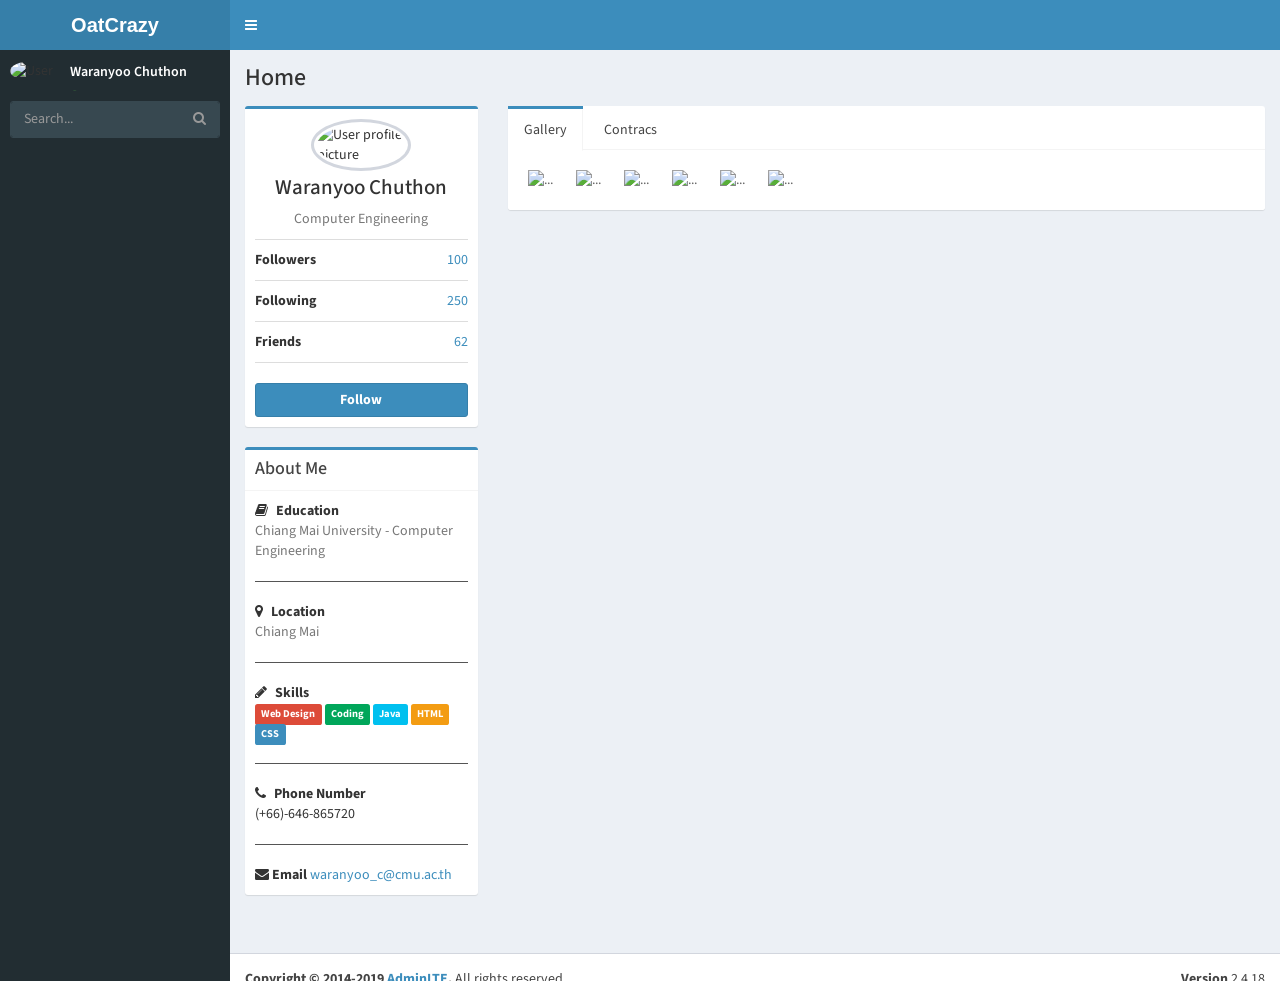
==== commit 901ae7c8: "ver2.0" ====
--- a/index.html
+++ b/index.html
@@ -514,6 +514,15 @@
 <!-- AdminLTE App -->
 <script src="./js/adminlte.min.js"></script>
 
+<!-- AdminLTE for demo purposes -->
+<script src="./js/demo.js"></script>
+
+<script>
+  $(document).ready(function () {
+    $('.sidebar-menu').tree()
+  })
+</script>
+
     
 </body>
 
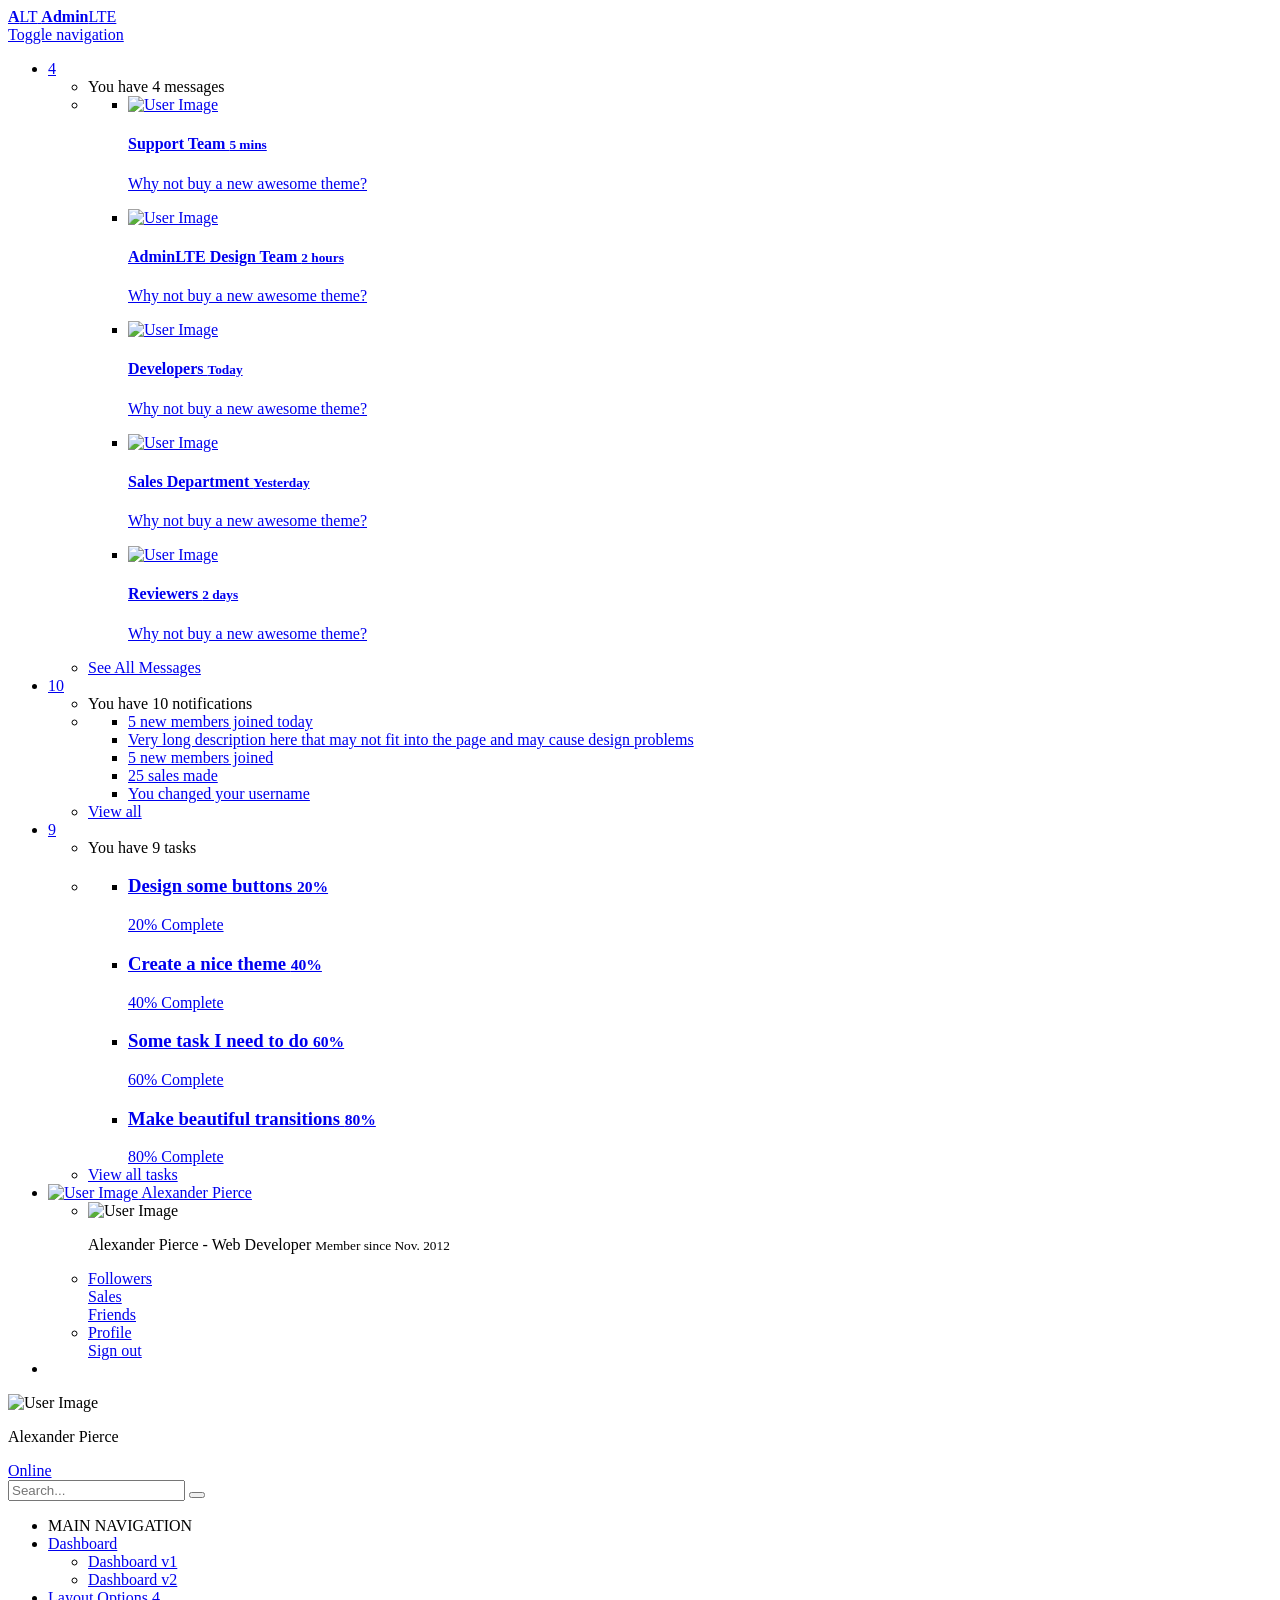
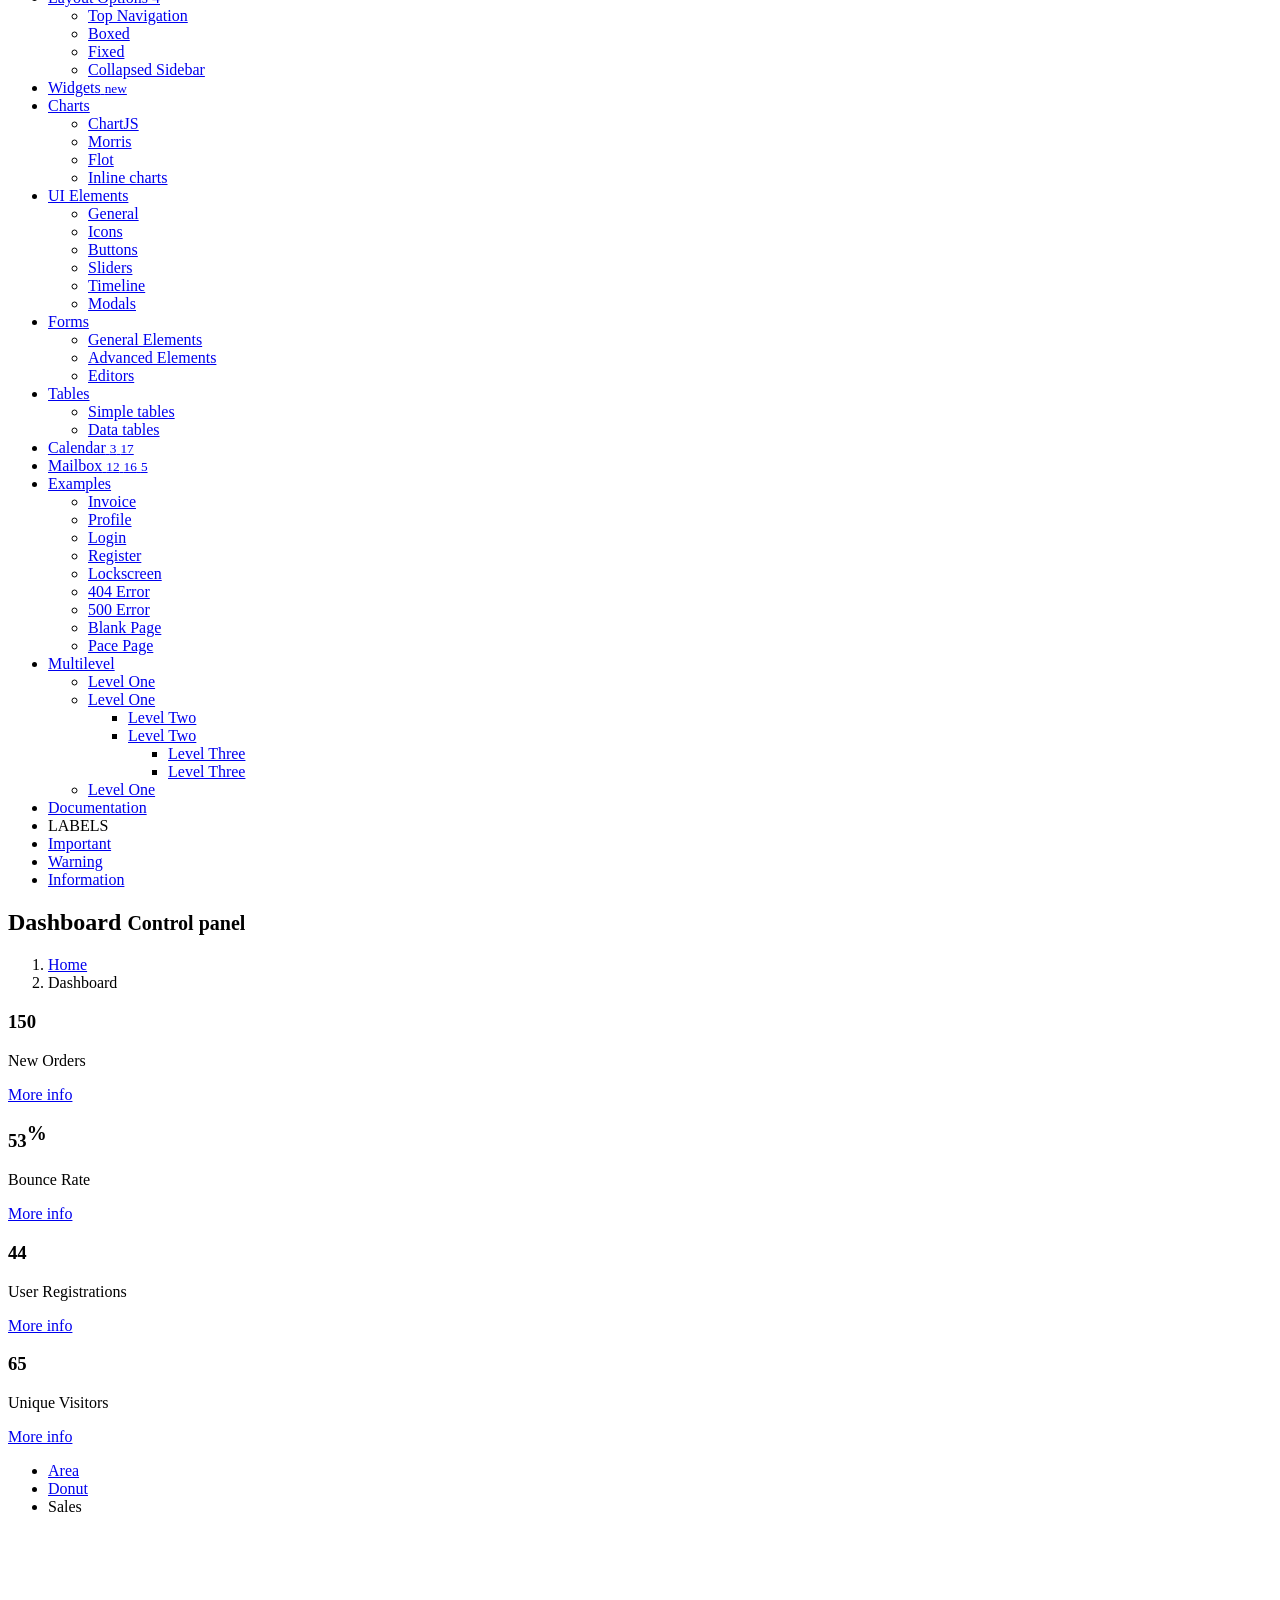
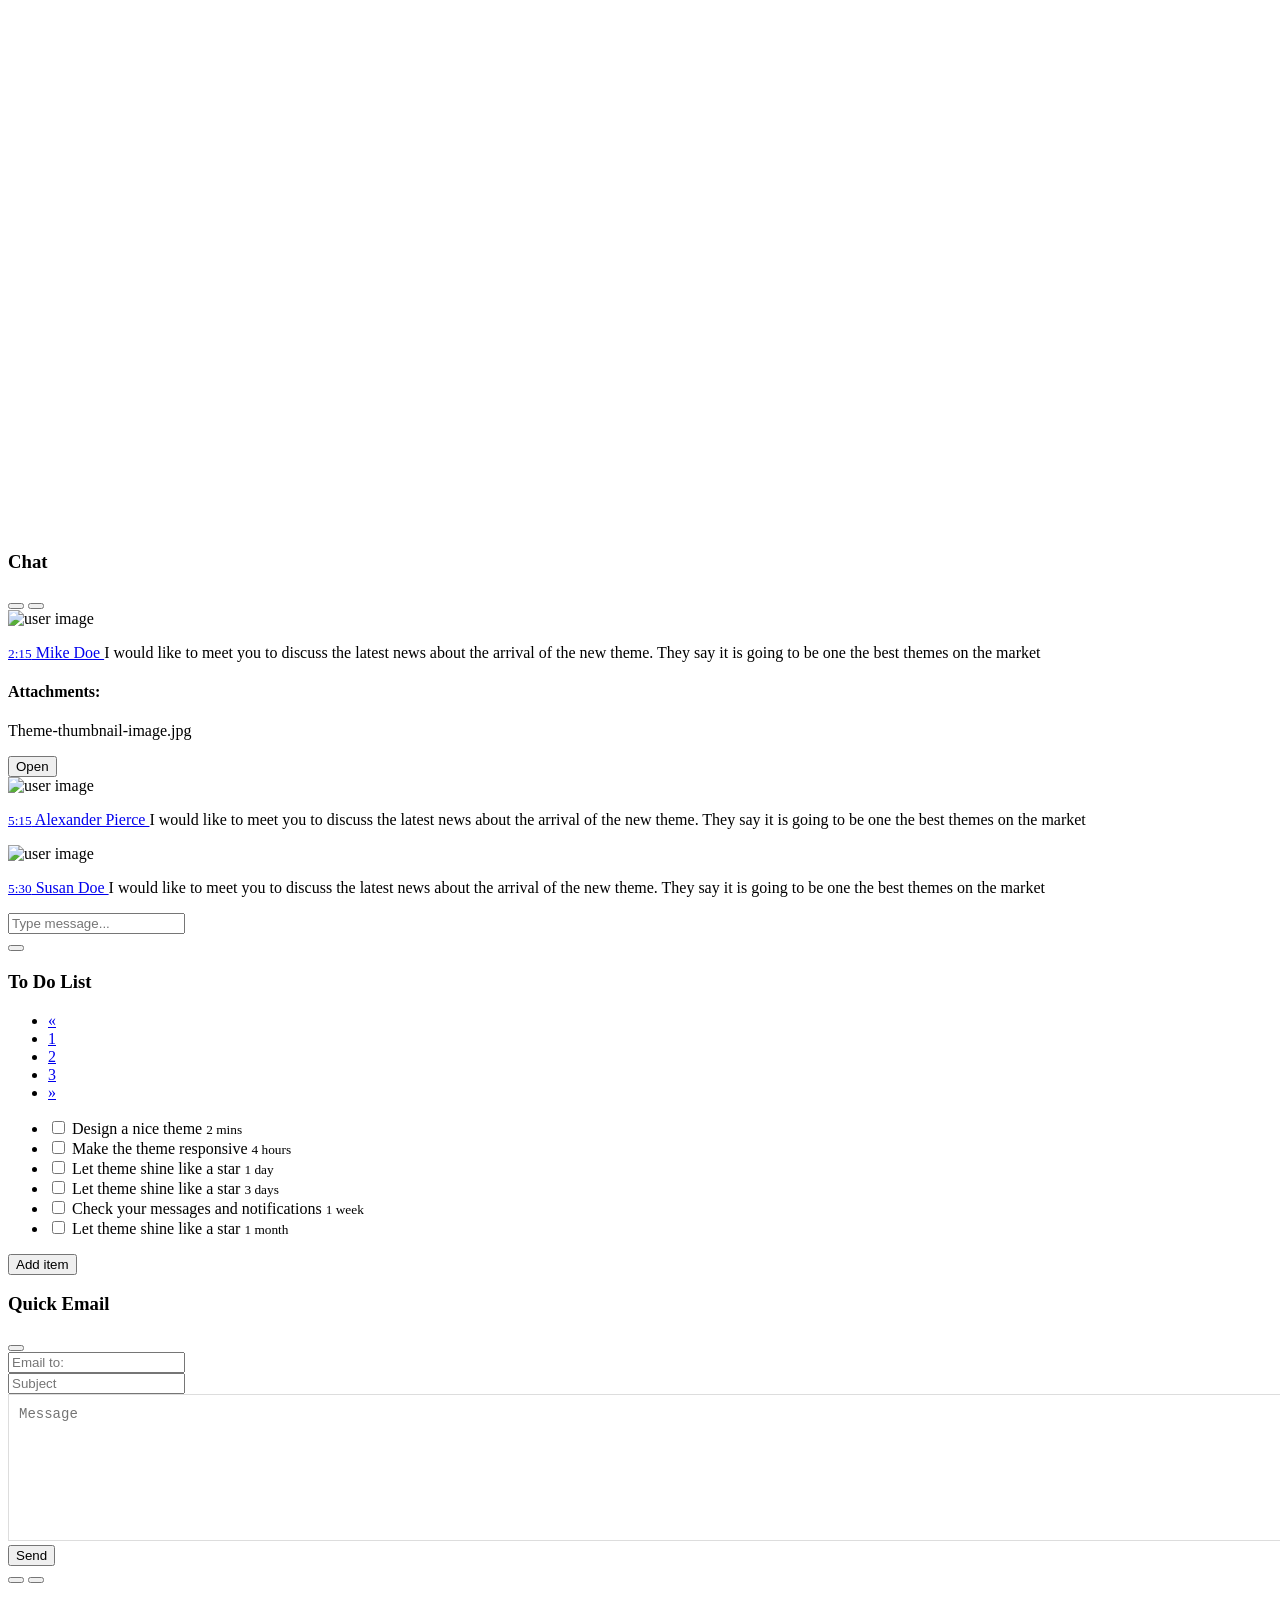
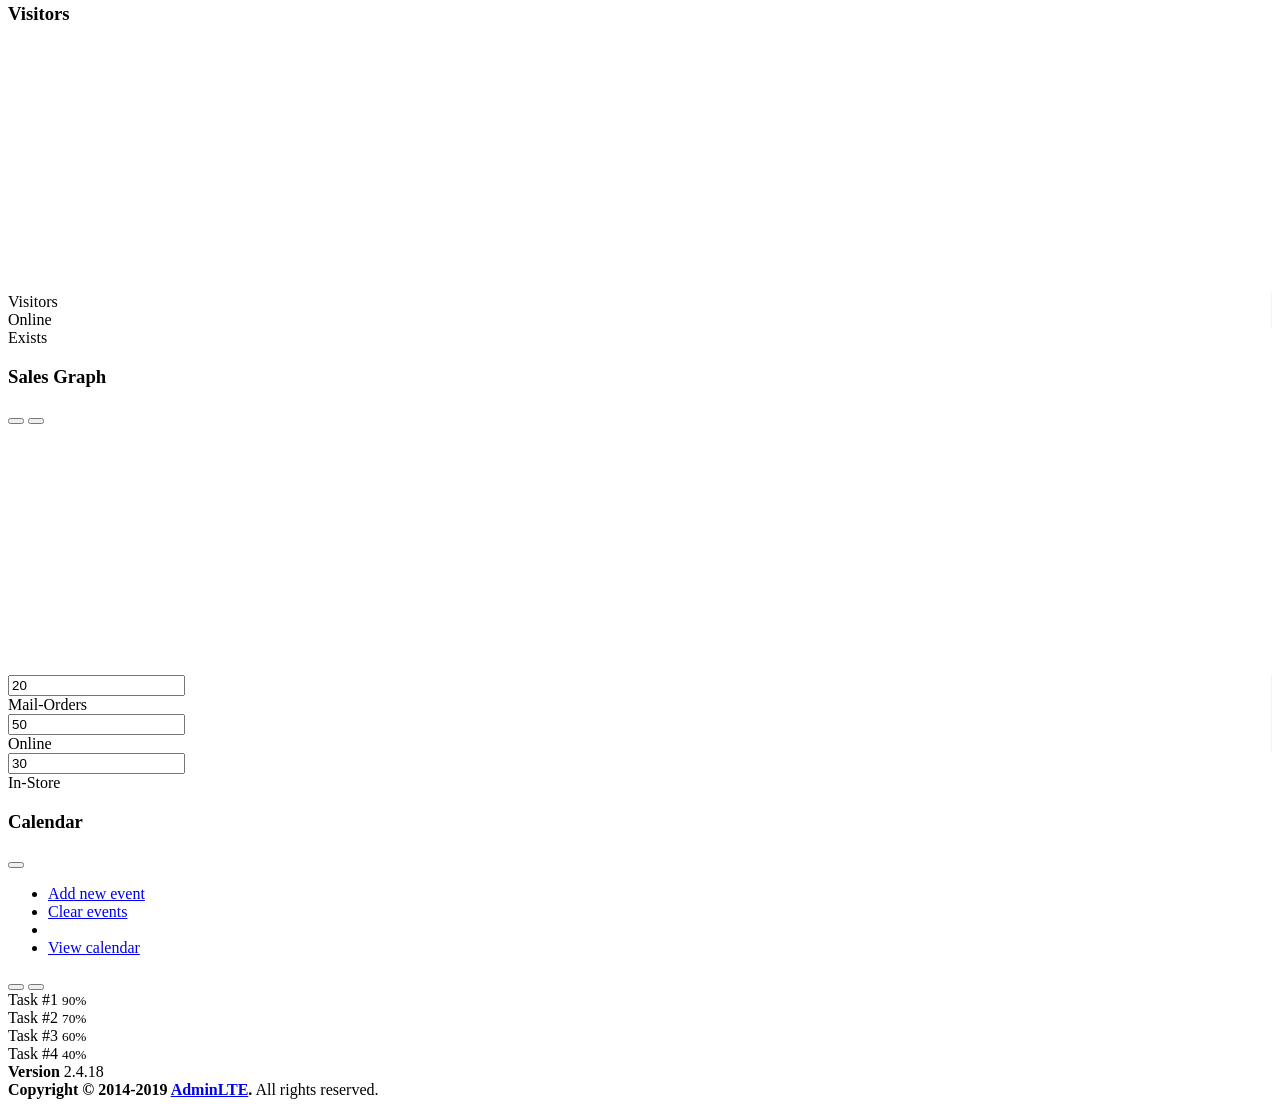
==== commit ce70af06: "Add files via upload" ====
--- a/index.html
+++ b/index.html
@@ -1,32 +1,32 @@
 <!DOCTYPE html>
-<html lang="en">
+<html>
 <head>
-    <meta charset="UTF-8">
-    <meta name="viewport" content="width=device-width, initial-scale=1.0">
-    <meta http-equiv="X-UA-Compatible" content="ie=edge">
-    <title>AdminLTE 2 | Blank Page</title>
-    
-    <!-- Tell the browser to be responsive to screen width -->
-    <meta content="width=device-width, initial-scale=1, maximum-scale=1, user-scalable=no" name="viewport">
-    
-    <!-- Bootstrap 3.3.7 -->
-    <link rel="stylesheet" href="https://maxcdn.bootstrapcdn.com/bootstrap/3.3.7/css/bootstrap.min.css" 
-    integrity="sha384-BVYiiSIFeK1dGmJRAkycuHAHRg32OmUcww7on3RYdg4Va+PmSTsz/K68vbdEjh4u" crossorigin="anonymous">
-    
-    <!-- Font Awesome -->
-    <link rel="stylesheet" href="https://cdnjs.cloudflare.com/ajax/libs/font-awesome/4.7.0/css/font-awesome.min.css" 
-    integrity="sha256-eZrrJcwDc/3uDhsdt61sL2oOBY362qM3lon1gyExkL0=" crossorigin="anonymous" />
-    
-    <!-- Ionicons -->
-    <link rel="stylesheet" href="https://cdnjs.cloudflare.com/ajax/libs/ionicons/4.5.6/css/ionicons.min.css"
-     integrity="sha256-kx16nUTlNRyEpdk7cvpnqblbDbTe/nADul9o2uYeGSw=" crossorigin="anonymous" />
-    
-     <!-- Theme style -->
-    <link rel="stylesheet" href="./css/AdminLTE.min.css">
-    
-    <!-- AdminLTE Skins. Choose a skin from the css/skins
+  <meta charset="utf-8">
+  <meta http-equiv="X-UA-Compatible" content="IE=edge">
+  <title>AdminLTE 2 | Dashboard</title>
+  <!-- Tell the browser to be responsive to screen width -->
+  <meta content="width=device-width, initial-scale=1, maximum-scale=1, user-scalable=no" name="viewport">
+  <!-- Bootstrap 3.3.7 -->
+  <link rel="stylesheet" href="bower_components/bootstrap/dist/css/bootstrap.min.css">
+  <!-- Font Awesome -->
+  <link rel="stylesheet" href="bower_components/font-awesome/css/font-awesome.min.css">
+  <!-- Ionicons -->
+  <link rel="stylesheet" href="bower_components/Ionicons/css/ionicons.min.css">
+  <!-- Theme style -->
+  <link rel="stylesheet" href="dist/css/AdminLTE.min.css">
+  <!-- AdminLTE Skins. Choose a skin from the css/skins
        folder instead of downloading all of them to reduce the load. -->
-    <link rel="stylesheet" href="./css/skins/_all-skins.min.css">
+  <link rel="stylesheet" href="dist/css/skins/_all-skins.min.css">
+  <!-- Morris chart -->
+  <link rel="stylesheet" href="bower_components/morris.js/morris.css">
+  <!-- jvectormap -->
+  <link rel="stylesheet" href="bower_components/jvectormap/jquery-jvectormap.css">
+  <!-- Date Picker -->
+  <link rel="stylesheet" href="bower_components/bootstrap-datepicker/dist/css/bootstrap-datepicker.min.css">
+  <!-- Daterange picker -->
+  <link rel="stylesheet" href="bower_components/bootstrap-daterangepicker/daterangepicker.css">
+  <!-- bootstrap wysihtml5 - text editor -->
+  <link rel="stylesheet" href="plugins/bootstrap-wysihtml5/bootstrap3-wysihtml5.min.css">
 
   <!-- HTML5 Shim and Respond.js IE8 support of HTML5 elements and media queries -->
   <!-- WARNING: Respond.js doesn't work if you view the page via file:// -->
@@ -35,495 +35,1237 @@
   <script src="https://oss.maxcdn.com/respond/1.4.2/respond.min.js"></script>
   <![endif]-->
 
-   <!-- Google Font -->
-   <link rel="stylesheet" href="https://fonts.googleapis.com/css?family=Source+Sans+Pro:300,400,600,700,300italic,400italic,600italic">
-
+  <!-- Google Font -->
+  <link rel="stylesheet" href="https://fonts.googleapis.com/css?family=Source+Sans+Pro:300,400,600,700,300italic,400italic,600italic">
 </head>
-
 <body class="hold-transition skin-blue sidebar-mini">
-    <!-- Site wrapper -->
-    <div class="wrapper">
-    
-      <header class="main-header">
-        <!-- Logo -->
-        <a href="../../index2.html" class="logo">
-          <!-- mini logo for sidebar mini 50x50 pixels -->
-          <span class="logo-mini"><b></b></span>
-          <!-- logo for regular state and mobile devices -->
-          <span class="logo-lg"><b>OatCrazy</b></span>
-        </a>
-        <!-- Header Navbar: style can be found in header.less -->
-        <nav class="navbar navbar-static-top">
-          <!-- Sidebar toggle button-->
-          <a href="#" class="sidebar-toggle" data-toggle="push-menu" role="button">
-            <span class="sr-only">Toggle navigation</span>
-            <span class="icon-bar"></span>
-            <span class="icon-bar"></span>
-            <span class="icon-bar"></span>
-          </a>
-    
-          
-          <div class="navbar-custom-menu">
-            <ul class="nav navbar-nav">
-                    <!-- dsa -->
-                    <!-- dasds -->
-      </header>
-    
-      <!-- =============================================== -->
-    
-      <!-- Left side column. contains the sidebar -->
-      <aside class="main-sidebar">
-        <!-- sidebar: style can be found in sidebar.less -->
-        <section class="sidebar">
-          <!-- Sidebar user panel -->
-          <div class="user-panel">
-            <div class="pull-left image">
-            <img src="https://uppic.cc/d/6M2N"  class="img-circle" alt="User Image">
-            </div>
-            <div class="pull-left info">
-              <p>Waranyoo Chuthon</p>
-              <a href="#"><i class="fa fa-circle text-success"></i> Online</a>
-            </div>
-          </div>
-          <!-- search form -->
-          <form action="#" method="get" class="sidebar-form">
-            <div class="input-group">
-              <input type="text" name="q" class="form-control" placeholder="Search...">
-              <span class="input-group-btn">
-                    <button type="submit" name="search" id="search-btn" class="btn btn-flat"><i class="fa fa-search"></i>
-                    </button>
-                  </span>
-            </div>
-          </form>
-          <!-- /.search form -->
-          <!-- sidebar menu: : style can be found in sidebar.less -->
-    
-        </section>
-        <!-- /.sidebar -->
-      </aside>
-    
-      <!-- =============================================== -->
-    
-      <!-- Content Wrapper. Contains page content -->
-      <div class="content-wrapper">
-        <!-- Content Header (Page header) -->
-        <section class="content-header">
-          <h1>
-            Home
-          </h1>
-
-        </section>
-
-
-        <section class="content">
-
-          <div class="row">
-            <div class="col-md-3">
-    
-              <!-- Profile Image -->
-              <div class="box box-primary">
-                <div class="box-body box-profile">
-                  <img class="profile-user-img img-responsive img-circle" src="https://uppic.cc/d/6M2N"  alt="User profile picture">
-    
-                  <h3 class="profile-username text-center">Waranyoo Chuthon</h3>
-    
-                  <p class="text-muted text-center">Computer Engineering</p>
-    
-                  <ul class="list-group list-group-unbordered">
-                    <li class="list-group-item">
-                      <b>Followers</b> <a class="pull-right">100</a>
-                    </li>
-                    <li class="list-group-item">
-                      <b>Following</b> <a class="pull-right">250</a>
-                    </li>
-                    <li class="list-group-item">
-                      <b>Friends</b> <a class="pull-right">62</a>
-                    </li>
-                  </ul>
-    
-                  <a href="#" class="btn btn-primary btn-block"><b>Follow</b></a>
-                </div>
-                <!-- /.box-body -->
-              </div>
-              <!-- /.box -->
-    
-              <!-- About Me Box -->
-              <div class="box box-primary">
-                <div class="box-header with-border">
-                  <h3 class="box-title">About Me</h3>
-                </div>
-                <!-- /.box-header -->
-                <div class="box-body">
-                  <strong><i class="fa fa-book margin-r-5"></i> Education</strong>
-    
-                  <p class="text-muted">
-                    Chiang Mai University - Computer Engineering
-                  </p>
-    
-                  <hr>
-    
-                  <strong><i class="fa fa-map-marker margin-r-5"></i> Location</strong>
-    
-                  <p class="text-muted">Chiang Mai </p>
-    
-                  <hr>
-    
-                  <strong><i class="fa fa-pencil margin-r-5"></i> Skills</strong>
-    
-                  <p>
-                    <span class="label label-danger">Web Design</span>
-                    <span class="label label-success">Coding</span>
-                    <span class="label label-info">Java</span>
-                    <span class="label label-warning">HTML</span>
-                    <span class="label label-primary">CSS</span>
-                  </p>
-    
-                  <hr>
-    
-                  <strong><i class="fa fa-phone margin-r-5"></i> Phone Number</strong>
-    
-                  <p>(+66)-646-865720</p>
-
-                  <hr>
-
-                  <strong><i class="fa fa-envelope"></i> Email</strong>
-
-                  <a id = "Font_BySet_3" href = "mailto: waranyoo_c@cmu.ac.th">waranyoo_c@cmu.ac.th</a> 
-
-
-                </div>
-                <!-- /.box-body -->
-              </div>
-              <!-- /.box -->
-            </div>
-            <!-- /.col -->
-            <div class="col-md-9">
-              <div class="nav-tabs-custom">
-                <ul class="nav nav-tabs">
-                  <li class="active"><a href="#activity" data-toggle="tab" aria-expanded="true">Gallery</a></li>
-                  <li class=""><a href="#settings" data-toggle="tab" aria-expanded="false">Contracs</a></li>
+<div class="wrapper">
+
+  <header class="main-header">
+    <!-- Logo -->
+    <a href="index2.html" class="logo">
+      <!-- mini logo for sidebar mini 50x50 pixels -->
+      <span class="logo-mini"><b>A</b>LT</span>
+      <!-- logo for regular state and mobile devices -->
+      <span class="logo-lg"><b>Admin</b>LTE</span>
+    </a>
+    <!-- Header Navbar: style can be found in header.less -->
+    <nav class="navbar navbar-static-top">
+      <!-- Sidebar toggle button-->
+      <a href="#" class="sidebar-toggle" data-toggle="push-menu" role="button">
+        <span class="sr-only">Toggle navigation</span>
+      </a>
+
+      <div class="navbar-custom-menu">
+        <ul class="nav navbar-nav">
+          <!-- Messages: style can be found in dropdown.less-->
+          <li class="dropdown messages-menu">
+            <a href="#" class="dropdown-toggle" data-toggle="dropdown">
+              <i class="fa fa-envelope-o"></i>
+              <span class="label label-success">4</span>
+            </a>
+            <ul class="dropdown-menu">
+              <li class="header">You have 4 messages</li>
+              <li>
+                <!-- inner menu: contains the actual data -->
+                <ul class="menu">
+                  <li><!-- start message -->
+                    <a href="#">
+                      <div class="pull-left">
+                        <img src="dist/img/user2-160x160.jpg" class="img-circle" alt="User Image">
+                      </div>
+                      <h4>
+                        Support Team
+                        <small><i class="fa fa-clock-o"></i> 5 mins</small>
+                      </h4>
+                      <p>Why not buy a new awesome theme?</p>
+                    </a>
+                  </li>
+                  <!-- end message -->
+                  <li>
+                    <a href="#">
+                      <div class="pull-left">
+                        <img src="dist/img/user3-128x128.jpg" class="img-circle" alt="User Image">
+                      </div>
+                      <h4>
+                        AdminLTE Design Team
+                        <small><i class="fa fa-clock-o"></i> 2 hours</small>
+                      </h4>
+                      <p>Why not buy a new awesome theme?</p>
+                    </a>
+                  </li>
+                  <li>
+                    <a href="#">
+                      <div class="pull-left">
+                        <img src="dist/img/user4-128x128.jpg" class="img-circle" alt="User Image">
+                      </div>
+                      <h4>
+                        Developers
+                        <small><i class="fa fa-clock-o"></i> Today</small>
+                      </h4>
+                      <p>Why not buy a new awesome theme?</p>
+                    </a>
+                  </li>
+                  <li>
+                    <a href="#">
+                      <div class="pull-left">
+                        <img src="dist/img/user3-128x128.jpg" class="img-circle" alt="User Image">
+                      </div>
+                      <h4>
+                        Sales Department
+                        <small><i class="fa fa-clock-o"></i> Yesterday</small>
+                      </h4>
+                      <p>Why not buy a new awesome theme?</p>
+                    </a>
+                  </li>
+                  <li>
+                    <a href="#">
+                      <div class="pull-left">
+                        <img src="dist/img/user4-128x128.jpg" class="img-circle" alt="User Image">
+                      </div>
+                      <h4>
+                        Reviewers
+                        <small><i class="fa fa-clock-o"></i> 2 days</small>
+                      </h4>
+                      <p>Why not buy a new awesome theme?</p>
+                    </a>
+                  </li>
                 </ul>
-                <div class="tab-content">
-                  <div class="tab-pane active" id="activity">
-     
-                    <!-- /.post -->
-    
-                    <!-- Post -->
-                    <div class="post">
-                      <div class="timeline-body">
-                        <img src="https://uppic.cc/d/5ewE" width="360" height="240" alt="..." class="margin">
-                        <img src="https://uppic.cc/d/5exU" width="360" height="240" alt="..." class="margin">
-                        <img src="https://uppic.cc/d/5exq" width="360" height="240" alt="..." class="margin">
-                        <img src="https://uppic.cc/d/5exY" width="360" height="240"alt="..." class="margin">
-                        <img src="https://uppic.cc/d/5exd" width="360" height="240" alt="..." class="margin">
-                        <img src="https://uppic.cc/d/5exe" width="360" height="240"alt="..." class="margin">                       
-
-
-
-
-
-                      </div>
-                    </div>
-                    <!-- /.post -->
-                  </div>
-
-                  <div class="tab-pane" id="settings">
-                    <form class="form-horizontal">
-                      <div class="form-group">
-                        <label for="inputName" class="col-sm-2 control-label">Submit</label>
-    
-                        <div class="col-sm-10">
-                          <input type="email" class="form-control" id="inputName" placeholder="Submit">
+              </li>
+              <li class="footer"><a href="#">See All Messages</a></li>
+            </ul>
+          </li>
+          <!-- Notifications: style can be found in dropdown.less -->
+          <li class="dropdown notifications-menu">
+            <a href="#" class="dropdown-toggle" data-toggle="dropdown">
+              <i class="fa fa-bell-o"></i>
+              <span class="label label-warning">10</span>
+            </a>
+            <ul class="dropdown-menu">
+              <li class="header">You have 10 notifications</li>
+              <li>
+                <!-- inner menu: contains the actual data -->
+                <ul class="menu">
+                  <li>
+                    <a href="#">
+                      <i class="fa fa-users text-aqua"></i> 5 new members joined today
+                    </a>
+                  </li>
+                  <li>
+                    <a href="#">
+                      <i class="fa fa-warning text-yellow"></i> Very long description here that may not fit into the
+                      page and may cause design problems
+                    </a>
+                  </li>
+                  <li>
+                    <a href="#">
+                      <i class="fa fa-users text-red"></i> 5 new members joined
+                    </a>
+                  </li>
+                  <li>
+                    <a href="#">
+                      <i class="fa fa-shopping-cart text-green"></i> 25 sales made
+                    </a>
+                  </li>
+                  <li>
+                    <a href="#">
+                      <i class="fa fa-user text-red"></i> You changed your username
+                    </a>
+                  </li>
+                </ul>
+              </li>
+              <li class="footer"><a href="#">View all</a></li>
+            </ul>
+          </li>
+          <!-- Tasks: style can be found in dropdown.less -->
+          <li class="dropdown tasks-menu">
+            <a href="#" class="dropdown-toggle" data-toggle="dropdown">
+              <i class="fa fa-flag-o"></i>
+              <span class="label label-danger">9</span>
+            </a>
+            <ul class="dropdown-menu">
+              <li class="header">You have 9 tasks</li>
+              <li>
+                <!-- inner menu: contains the actual data -->
+                <ul class="menu">
+                  <li><!-- Task item -->
+                    <a href="#">
+                      <h3>
+                        Design some buttons
+                        <small class="pull-right">20%</small>
+                      </h3>
+                      <div class="progress xs">
+                        <div class="progress-bar progress-bar-aqua" style="width: 20%" role="progressbar"
+                             aria-valuenow="20" aria-valuemin="0" aria-valuemax="100">
+                          <span class="sr-only">20% Complete</span>
                         </div>
                       </div>
-                      <div class="form-group">
-                        <label for="inputEmail" class="col-sm-2 control-label">Email</label>
-    
-                        <div class="col-sm-10">
-                          <input type="email" class="form-control" id="inputEmail" placeholder="Email">
+                    </a>
+                  </li>
+                  <!-- end task item -->
+                  <li><!-- Task item -->
+                    <a href="#">
+                      <h3>
+                        Create a nice theme
+                        <small class="pull-right">40%</small>
+                      </h3>
+                      <div class="progress xs">
+                        <div class="progress-bar progress-bar-green" style="width: 40%" role="progressbar"
+                             aria-valuenow="20" aria-valuemin="0" aria-valuemax="100">
+                          <span class="sr-only">40% Complete</span>
                         </div>
                       </div>
-                      <div class="form-group">
-                        <label for="inputName" class="col-sm-2 control-label">Phone</label>
-    
-                        <div class="col-sm-10">
-                          <input type="text" class="form-control" id="inputName" placeholder="Phone">
+                    </a>
+                  </li>
+                  <!-- end task item -->
+                  <li><!-- Task item -->
+                    <a href="#">
+                      <h3>
+                        Some task I need to do
+                        <small class="pull-right">60%</small>
+                      </h3>
+                      <div class="progress xs">
+                        <div class="progress-bar progress-bar-red" style="width: 60%" role="progressbar"
+                             aria-valuenow="20" aria-valuemin="0" aria-valuemax="100">
+                          <span class="sr-only">60% Complete</span>
                         </div>
                       </div>
-                      <div class="form-group">
-                        <label for="inputExperience" class="col-sm-2 control-label">Massage</label>
-    
-                        <div class="col-sm-10">
-                          <textarea class="form-control" id="inputExperience" placeholder="Massage"></textarea>
+                    </a>
+                  </li>
+                  <!-- end task item -->
+                  <li><!-- Task item -->
+                    <a href="#">
+                      <h3>
+                        Make beautiful transitions
+                        <small class="pull-right">80%</small>
+                      </h3>
+                      <div class="progress xs">
+                        <div class="progress-bar progress-bar-yellow" style="width: 80%" role="progressbar"
+                             aria-valuenow="20" aria-valuemin="0" aria-valuemax="100">
+                          <span class="sr-only">80% Complete</span>
                         </div>
                       </div>
-                      <div class="form-group">
-                        <label for="inputSkills" class="col-sm-2 control-label">Gender</label>
-    
-                        <div class="col-sm-10">
-                          <input type="checkbox">Male <input type="checkbox">Female
-
-                        </div>
-                      </div>
-                      <div class="form-group">
-                        <div class="col-sm-offset-2 col-sm-10">
-                          <button type="submit" class="btn btn-danger">Submit</button>
-                        </div>
-                      </div>
-                    </form>
-                  </div>
-                  <!-- /.tab-pane -->
-                </div>
-                <!-- /.tab-content -->
-              </div>
-              <!-- /.nav-tabs-custom -->
-            </div>
-            <!-- /.col -->
-          </div>
-          <!-- /.row -->
-    
-        </section>
-
-
-
-
-      </div>
-      <!-- /.content-wrapper -->
-    
-      <footer class="main-footer">
-        <div class="pull-right hidden-xs">
-          <b>Version</b> 2.4.18
-        </div>
-        <strong>Copyright &copy; 2014-2019 <a href="https://adminlte.io">AdminLTE</a>.</strong> All rights
-        reserved.
-      </footer>
-    
-      <!-- Control Sidebar -->
-      <aside class="control-sidebar control-sidebar-dark">
-        <!-- Create the tabs -->
-        <ul class="nav nav-tabs nav-justified control-sidebar-tabs">
-          <li><a href="#control-sidebar-home-tab" data-toggle="tab"><i class="fa fa-home"></i></a></li>
-    
-          <li><a href="#control-sidebar-settings-tab" data-toggle="tab"><i class="fa fa-gears"></i></a></li>
-        </ul>
-        <!-- Tab panes -->
-        <div class="tab-content">
-          <!-- Home tab content -->
-          <div class="tab-pane" id="control-sidebar-home-tab">
-            <h3 class="control-sidebar-heading">Recent Activity</h3>
-            <ul class="control-sidebar-menu">
-              <li>
-                <a href="javascript:void(0)">
-                  <i class="menu-icon fa fa-birthday-cake bg-red"></i>
-    
-                  <div class="menu-info">
-                    <h4 class="control-sidebar-subheading">Langdon's Birthday</h4>
-    
-                    <p>Will be 23 on April 24th</p>
-                  </div>
-                </a>
+                    </a>
+                  </li>
+                  <!-- end task item -->
+                </ul>
               </li>
-              <li>
-                <a href="javascript:void(0)">
-                  <i class="menu-icon fa fa-user bg-yellow"></i>
-    
-                  <div class="menu-info">
-                    <h4 class="control-sidebar-subheading">Frodo Updated His Profile</h4>
-    
-                    <p>New phone +1(800)555-1234</p>
-                  </div>
-                </a>
-              </li>
-              <li>
-                <a href="javascript:void(0)">
-                  <i class="menu-icon fa fa-envelope-o bg-light-blue"></i>
-    
-                  <div class="menu-info">
-                    <h4 class="control-sidebar-subheading">Nora Joined Mailing List</h4>
-    
-                    <p>nora@example.com</p>
-                  </div>
-                </a>
-              </li>
-              <li>
-                <a href="javascript:void(0)">
-                  <i class="menu-icon fa fa-file-code-o bg-green"></i>
-    
-                  <div class="menu-info">
-                    <h4 class="control-sidebar-subheading">Cron Job 254 Executed</h4>
-    
-                    <p>Execution time 5 seconds</p>
-                  </div>
-                </a>
+              <li class="footer">
+                <a href="#">View all tasks</a>
               </li>
             </ul>
-            <!-- /.control-sidebar-menu -->
-    
-            <h3 class="control-sidebar-heading">Tasks Progress</h3>
-            <ul class="control-sidebar-menu">
-              <li>
-                <a href="javascript:void(0)">
-                  <h4 class="control-sidebar-subheading">
-                    Custom Template Design
-                    <span class="label label-danger pull-right">70%</span>
-                  </h4>
-    
-                  <div class="progress progress-xxs">
-                    <div class="progress-bar progress-bar-danger" style="width: 70%"></div>
-                  </div>
-                </a>
+          </li>
+          <!-- User Account: style can be found in dropdown.less -->
+          <li class="dropdown user user-menu">
+            <a href="#" class="dropdown-toggle" data-toggle="dropdown">
+              <img src="dist/img/user2-160x160.jpg" class="user-image" alt="User Image">
+              <span class="hidden-xs">Alexander Pierce</span>
+            </a>
+            <ul class="dropdown-menu">
+              <!-- User image -->
+              <li class="user-header">
+                <img src="dist/img/user2-160x160.jpg" class="img-circle" alt="User Image">
+
+                <p>
+                  Alexander Pierce - Web Developer
+                  <small>Member since Nov. 2012</small>
+                </p>
               </li>
-              <li>
-                <a href="javascript:void(0)">
-                  <h4 class="control-sidebar-subheading">
-                    Update Resume
-                    <span class="label label-success pull-right">95%</span>
-                  </h4>
-    
-                  <div class="progress progress-xxs">
-                    <div class="progress-bar progress-bar-success" style="width: 95%"></div>
-                  </div>
-                </a>
+              <!-- Menu Body -->
+              <li class="user-body">
+                <div class="row">
+                  <div class="col-xs-4 text-center">
+                    <a href="#">Followers</a>
+                  </div>
+                  <div class="col-xs-4 text-center">
+                    <a href="#">Sales</a>
+                  </div>
+                  <div class="col-xs-4 text-center">
+                    <a href="#">Friends</a>
+                  </div>
+                </div>
+                <!-- /.row -->
               </li>
-              <li>
-                <a href="javascript:void(0)">
-                  <h4 class="control-sidebar-subheading">
-                    Laravel Integration
-                    <span class="label label-warning pull-right">50%</span>
-                  </h4>
-    
-                  <div class="progress progress-xxs">
-                    <div class="progress-bar progress-bar-warning" style="width: 50%"></div>
-                  </div>
-                </a>
-              </li>
-              <li>
-                <a href="javascript:void(0)">
-                  <h4 class="control-sidebar-subheading">
-                    Back End Framework
-                    <span class="label label-primary pull-right">68%</span>
-                  </h4>
-    
-                  <div class="progress progress-xxs">
-                    <div class="progress-bar progress-bar-primary" style="width: 68%"></div>
-                  </div>
-                </a>
+              <!-- Menu Footer-->
+              <li class="user-footer">
+                <div class="pull-left">
+                  <a href="#" class="btn btn-default btn-flat">Profile</a>
+                </div>
+                <div class="pull-right">
+                  <a href="#" class="btn btn-default btn-flat">Sign out</a>
+                </div>
               </li>
             </ul>
-            <!-- /.control-sidebar-menu -->
-    
-          </div>
-          <!-- /.tab-pane -->
-          <!-- Stats tab content -->
-          <div class="tab-pane" id="control-sidebar-stats-tab">Stats Tab Content</div>
-          <!-- /.tab-pane -->
-          <!-- Settings tab content -->
-          <div class="tab-pane" id="control-sidebar-settings-tab">
-            <form method="post">
-              <h3 class="control-sidebar-heading">General Settings</h3>
-    
-              <div class="form-group">
-                <label class="control-sidebar-subheading">
-                  Report panel usage
-                  <input type="checkbox" class="pull-right" checked>
-                </label>
-    
-                <p>
-                  Some information about this general settings option
+          </li>
+          <!-- Control Sidebar Toggle Button -->
+          <li>
+            <a href="#" data-toggle="control-sidebar"><i class="fa fa-gears"></i></a>
+          </li>
+        </ul>
+      </div>
+    </nav>
+  </header>
+  <!-- Left side column. contains the logo and sidebar -->
+  <aside class="main-sidebar">
+    <!-- sidebar: style can be found in sidebar.less -->
+    <section class="sidebar">
+      <!-- Sidebar user panel -->
+      <div class="user-panel">
+        <div class="pull-left image">
+          <img src="dist/img/user2-160x160.jpg" class="img-circle" alt="User Image">
+        </div>
+        <div class="pull-left info">
+          <p>Alexander Pierce</p>
+          <a href="#"><i class="fa fa-circle text-success"></i> Online</a>
+        </div>
+      </div>
+      <!-- search form -->
+      <form action="#" method="get" class="sidebar-form">
+        <div class="input-group">
+          <input type="text" name="q" class="form-control" placeholder="Search...">
+          <span class="input-group-btn">
+                <button type="submit" name="search" id="search-btn" class="btn btn-flat"><i class="fa fa-search"></i>
+                </button>
+              </span>
+        </div>
+      </form>
+      <!-- /.search form -->
+      <!-- sidebar menu: : style can be found in sidebar.less -->
+      <ul class="sidebar-menu" data-widget="tree">
+        <li class="header">MAIN NAVIGATION</li>
+        <li class="active treeview">
+          <a href="#">
+            <i class="fa fa-dashboard"></i> <span>Dashboard</span>
+            <span class="pull-right-container">
+              <i class="fa fa-angle-left pull-right"></i>
+            </span>
+          </a>
+          <ul class="treeview-menu">
+            <li class="active"><a href="index.html"><i class="fa fa-circle-o"></i> Dashboard v1</a></li>
+            <li><a href="index2.html"><i class="fa fa-circle-o"></i> Dashboard v2</a></li>
+          </ul>
+        </li>
+        <li class="treeview">
+          <a href="#">
+            <i class="fa fa-files-o"></i>
+            <span>Layout Options</span>
+            <span class="pull-right-container">
+              <span class="label label-primary pull-right">4</span>
+            </span>
+          </a>
+          <ul class="treeview-menu">
+            <li><a href="pages/layout/top-nav.html"><i class="fa fa-circle-o"></i> Top Navigation</a></li>
+            <li><a href="pages/layout/boxed.html"><i class="fa fa-circle-o"></i> Boxed</a></li>
+            <li><a href="pages/layout/fixed.html"><i class="fa fa-circle-o"></i> Fixed</a></li>
+            <li><a href="pages/layout/collapsed-sidebar.html"><i class="fa fa-circle-o"></i> Collapsed Sidebar</a></li>
+          </ul>
+        </li>
+        <li>
+          <a href="pages/widgets.html">
+            <i class="fa fa-th"></i> <span>Widgets</span>
+            <span class="pull-right-container">
+              <small class="label pull-right bg-green">new</small>
+            </span>
+          </a>
+        </li>
+        <li class="treeview">
+          <a href="#">
+            <i class="fa fa-pie-chart"></i>
+            <span>Charts</span>
+            <span class="pull-right-container">
+              <i class="fa fa-angle-left pull-right"></i>
+            </span>
+          </a>
+          <ul class="treeview-menu">
+            <li><a href="pages/charts/chartjs.html"><i class="fa fa-circle-o"></i> ChartJS</a></li>
+            <li><a href="pages/charts/morris.html"><i class="fa fa-circle-o"></i> Morris</a></li>
+            <li><a href="pages/charts/flot.html"><i class="fa fa-circle-o"></i> Flot</a></li>
+            <li><a href="pages/charts/inline.html"><i class="fa fa-circle-o"></i> Inline charts</a></li>
+          </ul>
+        </li>
+        <li class="treeview">
+          <a href="#">
+            <i class="fa fa-laptop"></i>
+            <span>UI Elements</span>
+            <span class="pull-right-container">
+              <i class="fa fa-angle-left pull-right"></i>
+            </span>
+          </a>
+          <ul class="treeview-menu">
+            <li><a href="pages/UI/general.html"><i class="fa fa-circle-o"></i> General</a></li>
+            <li><a href="pages/UI/icons.html"><i class="fa fa-circle-o"></i> Icons</a></li>
+            <li><a href="pages/UI/buttons.html"><i class="fa fa-circle-o"></i> Buttons</a></li>
+            <li><a href="pages/UI/sliders.html"><i class="fa fa-circle-o"></i> Sliders</a></li>
+            <li><a href="pages/UI/timeline.html"><i class="fa fa-circle-o"></i> Timeline</a></li>
+            <li><a href="pages/UI/modals.html"><i class="fa fa-circle-o"></i> Modals</a></li>
+          </ul>
+        </li>
+        <li class="treeview">
+          <a href="#">
+            <i class="fa fa-edit"></i> <span>Forms</span>
+            <span class="pull-right-container">
+              <i class="fa fa-angle-left pull-right"></i>
+            </span>
+          </a>
+          <ul class="treeview-menu">
+            <li><a href="pages/forms/general.html"><i class="fa fa-circle-o"></i> General Elements</a></li>
+            <li><a href="pages/forms/advanced.html"><i class="fa fa-circle-o"></i> Advanced Elements</a></li>
+            <li><a href="pages/forms/editors.html"><i class="fa fa-circle-o"></i> Editors</a></li>
+          </ul>
+        </li>
+        <li class="treeview">
+          <a href="#">
+            <i class="fa fa-table"></i> <span>Tables</span>
+            <span class="pull-right-container">
+              <i class="fa fa-angle-left pull-right"></i>
+            </span>
+          </a>
+          <ul class="treeview-menu">
+            <li><a href="pages/tables/simple.html"><i class="fa fa-circle-o"></i> Simple tables</a></li>
+            <li><a href="pages/tables/data.html"><i class="fa fa-circle-o"></i> Data tables</a></li>
+          </ul>
+        </li>
+        <li>
+          <a href="pages/calendar.html">
+            <i class="fa fa-calendar"></i> <span>Calendar</span>
+            <span class="pull-right-container">
+              <small class="label pull-right bg-red">3</small>
+              <small class="label pull-right bg-blue">17</small>
+            </span>
+          </a>
+        </li>
+        <li>
+          <a href="pages/mailbox/mailbox.html">
+            <i class="fa fa-envelope"></i> <span>Mailbox</span>
+            <span class="pull-right-container">
+              <small class="label pull-right bg-yellow">12</small>
+              <small class="label pull-right bg-green">16</small>
+              <small class="label pull-right bg-red">5</small>
+            </span>
+          </a>
+        </li>
+        <li class="treeview">
+          <a href="#">
+            <i class="fa fa-folder"></i> <span>Examples</span>
+            <span class="pull-right-container">
+              <i class="fa fa-angle-left pull-right"></i>
+            </span>
+          </a>
+          <ul class="treeview-menu">
+            <li><a href="pages/examples/invoice.html"><i class="fa fa-circle-o"></i> Invoice</a></li>
+            <li><a href="pages/examples/profile.html"><i class="fa fa-circle-o"></i> Profile</a></li>
+            <li><a href="pages/examples/login.html"><i class="fa fa-circle-o"></i> Login</a></li>
+            <li><a href="pages/examples/register.html"><i class="fa fa-circle-o"></i> Register</a></li>
+            <li><a href="pages/examples/lockscreen.html"><i class="fa fa-circle-o"></i> Lockscreen</a></li>
+            <li><a href="pages/examples/404.html"><i class="fa fa-circle-o"></i> 404 Error</a></li>
+            <li><a href="pages/examples/500.html"><i class="fa fa-circle-o"></i> 500 Error</a></li>
+            <li><a href="pages/examples/blank.html"><i class="fa fa-circle-o"></i> Blank Page</a></li>
+            <li><a href="pages/examples/pace.html"><i class="fa fa-circle-o"></i> Pace Page</a></li>
+          </ul>
+        </li>
+        <li class="treeview">
+          <a href="#">
+            <i class="fa fa-share"></i> <span>Multilevel</span>
+            <span class="pull-right-container">
+              <i class="fa fa-angle-left pull-right"></i>
+            </span>
+          </a>
+          <ul class="treeview-menu">
+            <li><a href="#"><i class="fa fa-circle-o"></i> Level One</a></li>
+            <li class="treeview">
+              <a href="#"><i class="fa fa-circle-o"></i> Level One
+                <span class="pull-right-container">
+                  <i class="fa fa-angle-left pull-right"></i>
+                </span>
+              </a>
+              <ul class="treeview-menu">
+                <li><a href="#"><i class="fa fa-circle-o"></i> Level Two</a></li>
+                <li class="treeview">
+                  <a href="#"><i class="fa fa-circle-o"></i> Level Two
+                    <span class="pull-right-container">
+                      <i class="fa fa-angle-left pull-right"></i>
+                    </span>
+                  </a>
+                  <ul class="treeview-menu">
+                    <li><a href="#"><i class="fa fa-circle-o"></i> Level Three</a></li>
+                    <li><a href="#"><i class="fa fa-circle-o"></i> Level Three</a></li>
+                  </ul>
+                </li>
+              </ul>
+            </li>
+            <li><a href="#"><i class="fa fa-circle-o"></i> Level One</a></li>
+          </ul>
+        </li>
+        <li><a href="https://adminlte.io/docs"><i class="fa fa-book"></i> <span>Documentation</span></a></li>
+        <li class="header">LABELS</li>
+        <li><a href="#"><i class="fa fa-circle-o text-red"></i> <span>Important</span></a></li>
+        <li><a href="#"><i class="fa fa-circle-o text-yellow"></i> <span>Warning</span></a></li>
+        <li><a href="#"><i class="fa fa-circle-o text-aqua"></i> <span>Information</span></a></li>
+      </ul>
+    </section>
+    <!-- /.sidebar -->
+  </aside>
+
+  <!-- Content Wrapper. Contains page content -->
+  <div class="content-wrapper">
+    <!-- Content Header (Page header) -->
+    <section class="content-header">
+      <h1>
+        Dashboard
+        <small>Control panel</small>
+      </h1>
+      <ol class="breadcrumb">
+        <li><a href="#"><i class="fa fa-dashboard"></i> Home</a></li>
+        <li class="active">Dashboard</li>
+      </ol>
+    </section>
+
+    <!-- Main content -->
+    <section class="content">
+      <!-- Small boxes (Stat box) -->
+      <div class="row">
+        <div class="col-lg-3 col-xs-6">
+          <!-- small box -->
+          <div class="small-box bg-aqua">
+            <div class="inner">
+              <h3>150</h3>
+
+              <p>New Orders</p>
+            </div>
+            <div class="icon">
+              <i class="ion ion-bag"></i>
+            </div>
+            <a href="#" class="small-box-footer">More info <i class="fa fa-arrow-circle-right"></i></a>
+          </div>
+        </div>
+        <!-- ./col -->
+        <div class="col-lg-3 col-xs-6">
+          <!-- small box -->
+          <div class="small-box bg-green">
+            <div class="inner">
+              <h3>53<sup style="font-size: 20px">%</sup></h3>
+
+              <p>Bounce Rate</p>
+            </div>
+            <div class="icon">
+              <i class="ion ion-stats-bars"></i>
+            </div>
+            <a href="#" class="small-box-footer">More info <i class="fa fa-arrow-circle-right"></i></a>
+          </div>
+        </div>
+        <!-- ./col -->
+        <div class="col-lg-3 col-xs-6">
+          <!-- small box -->
+          <div class="small-box bg-yellow">
+            <div class="inner">
+              <h3>44</h3>
+
+              <p>User Registrations</p>
+            </div>
+            <div class="icon">
+              <i class="ion ion-person-add"></i>
+            </div>
+            <a href="#" class="small-box-footer">More info <i class="fa fa-arrow-circle-right"></i></a>
+          </div>
+        </div>
+        <!-- ./col -->
+        <div class="col-lg-3 col-xs-6">
+          <!-- small box -->
+          <div class="small-box bg-red">
+            <div class="inner">
+              <h3>65</h3>
+
+              <p>Unique Visitors</p>
+            </div>
+            <div class="icon">
+              <i class="ion ion-pie-graph"></i>
+            </div>
+            <a href="#" class="small-box-footer">More info <i class="fa fa-arrow-circle-right"></i></a>
+          </div>
+        </div>
+        <!-- ./col -->
+      </div>
+      <!-- /.row -->
+      <!-- Main row -->
+      <div class="row">
+        <!-- Left col -->
+        <section class="col-lg-7 connectedSortable">
+          <!-- Custom tabs (Charts with tabs)-->
+          <div class="nav-tabs-custom">
+            <!-- Tabs within a box -->
+            <ul class="nav nav-tabs pull-right">
+              <li class="active"><a href="#revenue-chart" data-toggle="tab">Area</a></li>
+              <li><a href="#sales-chart" data-toggle="tab">Donut</a></li>
+              <li class="pull-left header"><i class="fa fa-inbox"></i> Sales</li>
+            </ul>
+            <div class="tab-content no-padding">
+              <!-- Morris chart - Sales -->
+              <div class="chart tab-pane active" id="revenue-chart" style="position: relative; height: 300px;"></div>
+              <div class="chart tab-pane" id="sales-chart" style="position: relative; height: 300px;"></div>
+            </div>
+          </div>
+          <!-- /.nav-tabs-custom -->
+
+          <!-- Chat box -->
+          <div class="box box-success">
+            <div class="box-header">
+              <i class="fa fa-comments-o"></i>
+
+              <h3 class="box-title">Chat</h3>
+
+              <div class="box-tools pull-right" data-toggle="tooltip" title="Status">
+                <div class="btn-group" data-toggle="btn-toggle">
+                  <button type="button" class="btn btn-default btn-sm active"><i class="fa fa-square text-green"></i>
+                  </button>
+                  <button type="button" class="btn btn-default btn-sm"><i class="fa fa-square text-red"></i></button>
+                </div>
+              </div>
+            </div>
+            <div class="box-body chat" id="chat-box">
+              <!-- chat item -->
+              <div class="item">
+                <img src="dist/img/user4-128x128.jpg" alt="user image" class="online">
+
+                <p class="message">
+                  <a href="#" class="name">
+                    <small class="text-muted pull-right"><i class="fa fa-clock-o"></i> 2:15</small>
+                    Mike Doe
+                  </a>
+                  I would like to meet you to discuss the latest news about
+                  the arrival of the new theme. They say it is going to be one the
+                  best themes on the market
                 </p>
-              </div>
-              <!-- /.form-group -->
-    
-              <div class="form-group">
-                <label class="control-sidebar-subheading">
-                  Allow mail redirect
-                  <input type="checkbox" class="pull-right" checked>
-                </label>
-    
-                <p>
-                  Other sets of options are available
+                <div class="attachment">
+                  <h4>Attachments:</h4>
+
+                  <p class="filename">
+                    Theme-thumbnail-image.jpg
+                  </p>
+
+                  <div class="pull-right">
+                    <button type="button" class="btn btn-primary btn-sm btn-flat">Open</button>
+                  </div>
+                </div>
+                <!-- /.attachment -->
+              </div>
+              <!-- /.item -->
+              <!-- chat item -->
+              <div class="item">
+                <img src="dist/img/user3-128x128.jpg" alt="user image" class="offline">
+
+                <p class="message">
+                  <a href="#" class="name">
+                    <small class="text-muted pull-right"><i class="fa fa-clock-o"></i> 5:15</small>
+                    Alexander Pierce
+                  </a>
+                  I would like to meet you to discuss the latest news about
+                  the arrival of the new theme. They say it is going to be one the
+                  best themes on the market
                 </p>
               </div>
-              <!-- /.form-group -->
-    
-              <div class="form-group">
-                <label class="control-sidebar-subheading">
-                  Expose author name in posts
-                  <input type="checkbox" class="pull-right" checked>
-                </label>
-    
-                <p>
-                  Allow the user to show his name in blog posts
+              <!-- /.item -->
+              <!-- chat item -->
+              <div class="item">
+                <img src="dist/img/user2-160x160.jpg" alt="user image" class="offline">
+
+                <p class="message">
+                  <a href="#" class="name">
+                    <small class="text-muted pull-right"><i class="fa fa-clock-o"></i> 5:30</small>
+                    Susan Doe
+                  </a>
+                  I would like to meet you to discuss the latest news about
+                  the arrival of the new theme. They say it is going to be one the
+                  best themes on the market
                 </p>
               </div>
-              <!-- /.form-group -->
-    
-              <h3 class="control-sidebar-heading">Chat Settings</h3>
-    
-              <div class="form-group">
-                <label class="control-sidebar-subheading">
-                  Show me as online
-                  <input type="checkbox" class="pull-right" checked>
-                </label>
-              </div>
-              <!-- /.form-group -->
-    
-              <div class="form-group">
-                <label class="control-sidebar-subheading">
-                  Turn off notifications
-                  <input type="checkbox" class="pull-right">
-                </label>
-              </div>
-              <!-- /.form-group -->
-    
-              <div class="form-group">
-                <label class="control-sidebar-subheading">
-                  Delete chat history
-                  <a href="javascript:void(0)" class="text-red pull-right"><i class="fa fa-trash-o"></i></a>
-                </label>
-              </div>
-              <!-- /.form-group -->
-            </form>
-          </div>
-          <!-- /.tab-pane -->
-        </div>
-      </aside>
-      <!-- /.control-sidebar -->
-      <!-- Add the sidebar's background. This div must be placed
-           immediately after the control sidebar -->
-      <div class="control-sidebar-bg"></div>
+              <!-- /.item -->
+            </div>
+            <!-- /.chat -->
+            <div class="box-footer">
+              <div class="input-group">
+                <input class="form-control" placeholder="Type message...">
+
+                <div class="input-group-btn">
+                  <button type="button" class="btn btn-success"><i class="fa fa-plus"></i></button>
+                </div>
+              </div>
+            </div>
+          </div>
+          <!-- /.box (chat box) -->
+
+          <!-- TO DO List -->
+          <div class="box box-primary">
+            <div class="box-header">
+              <i class="ion ion-clipboard"></i>
+
+              <h3 class="box-title">To Do List</h3>
+
+              <div class="box-tools pull-right">
+                <ul class="pagination pagination-sm inline">
+                  <li><a href="#">&laquo;</a></li>
+                  <li><a href="#">1</a></li>
+                  <li><a href="#">2</a></li>
+                  <li><a href="#">3</a></li>
+                  <li><a href="#">&raquo;</a></li>
+                </ul>
+              </div>
+            </div>
+            <!-- /.box-header -->
+            <div class="box-body">
+              <!-- See dist/js/pages/dashboard.js to activate the todoList plugin -->
+              <ul class="todo-list">
+                <li>
+                  <!-- drag handle -->
+                  <span class="handle">
+                        <i class="fa fa-ellipsis-v"></i>
+                        <i class="fa fa-ellipsis-v"></i>
+                      </span>
+                  <!-- checkbox -->
+                  <input type="checkbox" value="">
+                  <!-- todo text -->
+                  <span class="text">Design a nice theme</span>
+                  <!-- Emphasis label -->
+                  <small class="label label-danger"><i class="fa fa-clock-o"></i> 2 mins</small>
+                  <!-- General tools such as edit or delete-->
+                  <div class="tools">
+                    <i class="fa fa-edit"></i>
+                    <i class="fa fa-trash-o"></i>
+                  </div>
+                </li>
+                <li>
+                      <span class="handle">
+                        <i class="fa fa-ellipsis-v"></i>
+                        <i class="fa fa-ellipsis-v"></i>
+                      </span>
+                  <input type="checkbox" value="">
+                  <span class="text">Make the theme responsive</span>
+                  <small class="label label-info"><i class="fa fa-clock-o"></i> 4 hours</small>
+                  <div class="tools">
+                    <i class="fa fa-edit"></i>
+                    <i class="fa fa-trash-o"></i>
+                  </div>
+                </li>
+                <li>
+                      <span class="handle">
+                        <i class="fa fa-ellipsis-v"></i>
+                        <i class="fa fa-ellipsis-v"></i>
+                      </span>
+                  <input type="checkbox" value="">
+                  <span class="text">Let theme shine like a star</span>
+                  <small class="label label-warning"><i class="fa fa-clock-o"></i> 1 day</small>
+                  <div class="tools">
+                    <i class="fa fa-edit"></i>
+                    <i class="fa fa-trash-o"></i>
+                  </div>
+                </li>
+                <li>
+                      <span class="handle">
+                        <i class="fa fa-ellipsis-v"></i>
+                        <i class="fa fa-ellipsis-v"></i>
+                      </span>
+                  <input type="checkbox" value="">
+                  <span class="text">Let theme shine like a star</span>
+                  <small class="label label-success"><i class="fa fa-clock-o"></i> 3 days</small>
+                  <div class="tools">
+                    <i class="fa fa-edit"></i>
+                    <i class="fa fa-trash-o"></i>
+                  </div>
+                </li>
+                <li>
+                      <span class="handle">
+                        <i class="fa fa-ellipsis-v"></i>
+                        <i class="fa fa-ellipsis-v"></i>
+                      </span>
+                  <input type="checkbox" value="">
+                  <span class="text">Check your messages and notifications</span>
+                  <small class="label label-primary"><i class="fa fa-clock-o"></i> 1 week</small>
+                  <div class="tools">
+                    <i class="fa fa-edit"></i>
+                    <i class="fa fa-trash-o"></i>
+                  </div>
+                </li>
+                <li>
+                      <span class="handle">
+                        <i class="fa fa-ellipsis-v"></i>
+                        <i class="fa fa-ellipsis-v"></i>
+                      </span>
+                  <input type="checkbox" value="">
+                  <span class="text">Let theme shine like a star</span>
+                  <small class="label label-default"><i class="fa fa-clock-o"></i> 1 month</small>
+                  <div class="tools">
+                    <i class="fa fa-edit"></i>
+                    <i class="fa fa-trash-o"></i>
+                  </div>
+                </li>
+              </ul>
+            </div>
+            <!-- /.box-body -->
+            <div class="box-footer clearfix no-border">
+              <button type="button" class="btn btn-default pull-right"><i class="fa fa-plus"></i> Add item</button>
+            </div>
+          </div>
+          <!-- /.box -->
+
+          <!-- quick email widget -->
+          <div class="box box-info">
+            <div class="box-header">
+              <i class="fa fa-envelope"></i>
+
+              <h3 class="box-title">Quick Email</h3>
+              <!-- tools box -->
+              <div class="pull-right box-tools">
+                <button type="button" class="btn btn-info btn-sm" data-widget="remove" data-toggle="tooltip"
+                        title="Remove">
+                  <i class="fa fa-times"></i></button>
+              </div>
+              <!-- /. tools -->
+            </div>
+            <div class="box-body">
+              <form action="#" method="post">
+                <div class="form-group">
+                  <input type="email" class="form-control" name="emailto" placeholder="Email to:">
+                </div>
+                <div class="form-group">
+                  <input type="text" class="form-control" name="subject" placeholder="Subject">
+                </div>
+                <div>
+                  <textarea class="textarea" placeholder="Message"
+                            style="width: 100%; height: 125px; font-size: 14px; line-height: 18px; border: 1px solid #dddddd; padding: 10px;"></textarea>
+                </div>
+              </form>
+            </div>
+            <div class="box-footer clearfix">
+              <button type="button" class="pull-right btn btn-default" id="sendEmail">Send
+                <i class="fa fa-arrow-circle-right"></i></button>
+            </div>
+          </div>
+
+        </section>
+        <!-- /.Left col -->
+        <!-- right col (We are only adding the ID to make the widgets sortable)-->
+        <section class="col-lg-5 connectedSortable">
+
+          <!-- Map box -->
+          <div class="box box-solid bg-light-blue-gradient">
+            <div class="box-header">
+              <!-- tools box -->
+              <div class="pull-right box-tools">
+                <button type="button" class="btn btn-primary btn-sm daterange pull-right" data-toggle="tooltip"
+                        title="Date range">
+                  <i class="fa fa-calendar"></i></button>
+                <button type="button" class="btn btn-primary btn-sm pull-right" data-widget="collapse"
+                        data-toggle="tooltip" title="Collapse" style="margin-right: 5px;">
+                  <i class="fa fa-minus"></i></button>
+              </div>
+              <!-- /. tools -->
+
+              <i class="fa fa-map-marker"></i>
+
+              <h3 class="box-title">
+                Visitors
+              </h3>
+            </div>
+            <div class="box-body">
+              <div id="world-map" style="height: 250px; width: 100%;"></div>
+            </div>
+            <!-- /.box-body-->
+            <div class="box-footer no-border">
+              <div class="row">
+                <div class="col-xs-4 text-center" style="border-right: 1px solid #f4f4f4">
+                  <div id="sparkline-1"></div>
+                  <div class="knob-label">Visitors</div>
+                </div>
+                <!-- ./col -->
+                <div class="col-xs-4 text-center" style="border-right: 1px solid #f4f4f4">
+                  <div id="sparkline-2"></div>
+                  <div class="knob-label">Online</div>
+                </div>
+                <!-- ./col -->
+                <div class="col-xs-4 text-center">
+                  <div id="sparkline-3"></div>
+                  <div class="knob-label">Exists</div>
+                </div>
+                <!-- ./col -->
+              </div>
+              <!-- /.row -->
+            </div>
+          </div>
+          <!-- /.box -->
+
+          <!-- solid sales graph -->
+          <div class="box box-solid bg-teal-gradient">
+            <div class="box-header">
+              <i class="fa fa-th"></i>
+
+              <h3 class="box-title">Sales Graph</h3>
+
+              <div class="box-tools pull-right">
+                <button type="button" class="btn bg-teal btn-sm" data-widget="collapse"><i class="fa fa-minus"></i>
+                </button>
+                <button type="button" class="btn bg-teal btn-sm" data-widget="remove"><i class="fa fa-times"></i>
+                </button>
+              </div>
+            </div>
+            <div class="box-body border-radius-none">
+              <div class="chart" id="line-chart" style="height: 250px;"></div>
+            </div>
+            <!-- /.box-body -->
+            <div class="box-footer no-border">
+              <div class="row">
+                <div class="col-xs-4 text-center" style="border-right: 1px solid #f4f4f4">
+                  <input type="text" class="knob" data-readonly="true" value="20" data-width="60" data-height="60"
+                         data-fgColor="#39CCCC">
+
+                  <div class="knob-label">Mail-Orders</div>
+                </div>
+                <!-- ./col -->
+                <div class="col-xs-4 text-center" style="border-right: 1px solid #f4f4f4">
+                  <input type="text" class="knob" data-readonly="true" value="50" data-width="60" data-height="60"
+                         data-fgColor="#39CCCC">
+
+                  <div class="knob-label">Online</div>
+                </div>
+                <!-- ./col -->
+                <div class="col-xs-4 text-center">
+                  <input type="text" class="knob" data-readonly="true" value="30" data-width="60" data-height="60"
+                         data-fgColor="#39CCCC">
+
+                  <div class="knob-label">In-Store</div>
+                </div>
+                <!-- ./col -->
+              </div>
+              <!-- /.row -->
+            </div>
+            <!-- /.box-footer -->
+          </div>
+          <!-- /.box -->
+
+          <!-- Calendar -->
+          <div class="box box-solid bg-green-gradient">
+            <div class="box-header">
+              <i class="fa fa-calendar"></i>
+
+              <h3 class="box-title">Calendar</h3>
+              <!-- tools box -->
+              <div class="pull-right box-tools">
+                <!-- button with a dropdown -->
+                <div class="btn-group">
+                  <button type="button" class="btn btn-success btn-sm dropdown-toggle" data-toggle="dropdown">
+                    <i class="fa fa-bars"></i></button>
+                  <ul class="dropdown-menu pull-right" role="menu">
+                    <li><a href="#">Add new event</a></li>
+                    <li><a href="#">Clear events</a></li>
+                    <li class="divider"></li>
+                    <li><a href="#">View calendar</a></li>
+                  </ul>
+                </div>
+                <button type="button" class="btn btn-success btn-sm" data-widget="collapse"><i class="fa fa-minus"></i>
+                </button>
+                <button type="button" class="btn btn-success btn-sm" data-widget="remove"><i class="fa fa-times"></i>
+                </button>
+              </div>
+              <!-- /. tools -->
+            </div>
+            <!-- /.box-header -->
+            <div class="box-body no-padding">
+              <!--The calendar -->
+              <div id="calendar" style="width: 100%"></div>
+            </div>
+            <!-- /.box-body -->
+            <div class="box-footer text-black">
+              <div class="row">
+                <div class="col-sm-6">
+                  <!-- Progress bars -->
+                  <div class="clearfix">
+                    <span class="pull-left">Task #1</span>
+                    <small class="pull-right">90%</small>
+                  </div>
+                  <div class="progress xs">
+                    <div class="progress-bar progress-bar-green" style="width: 90%;"></div>
+                  </div>
+
+                  <div class="clearfix">
+                    <span class="pull-left">Task #2</span>
+                    <small class="pull-right">70%</small>
+                  </div>
+                  <div class="progress xs">
+                    <div class="progress-bar progress-bar-green" style="width: 70%;"></div>
+                  </div>
+                </div>
+                <!-- /.col -->
+                <div class="col-sm-6">
+                  <div class="clearfix">
+                    <span class="pull-left">Task #3</span>
+                    <small class="pull-right">60%</small>
+                  </div>
+                  <div class="progress xs">
+                    <div class="progress-bar progress-bar-green" style="width: 60%;"></div>
+                  </div>
+
+                  <div class="clearfix">
+                    <span class="pull-left">Task #4</span>
+                    <small class="pull-right">40%</small>
+                  </div>
+                  <div class="progress xs">
+                    <div class="progress-bar progress-bar-green" style="width: 40%;"></div>
+                  </div>
+                </div>
+                <!-- /.col -->
+              </div>
+              <!-- /.row -->
+            </div>
+          </div>
+          <!-- /.box -->
+
+        </section>
+        <!-- right col -->
+      </div>
+      <!-- /.row (main row) -->
+
+    </section>
+    <!-- /.content -->
+  </div>
+  <!-- /.content-wrapper -->
+  <footer class="main-footer">
+    <div class="pull-right hidden-xs">
+      <b>Version</b> 2.4.18
     </div>
-    <!-- ./wrapper -->
+    <strong>Copyright &copy; 2014-2019 <a href="https://adminlte.io">AdminLTE</a>.</strong> All rights
+    reserved.
+  </footer>
+
+  <!-- Control Sidebar -->
+  <aside class="control-sidebar control-sidebar-dark" style="display: none;">
+    <!-- Create the tabs -->
+    <ul class="nav nav-tabs nav-justified control-sidebar-tabs">
+      <li><a href="#control-sidebar-home-tab" data-toggle="tab"><i class="fa fa-home"></i></a></li>
+      <li><a href="#control-sidebar-settings-tab" data-toggle="tab"><i class="fa fa-gears"></i></a></li>
+    </ul>
+    <!-- Tab panes -->
+    <div class="tab-content">
+      <!-- Home tab content -->
+      <div class="tab-pane" id="control-sidebar-home-tab">
+        <h3 class="control-sidebar-heading">Recent Activity</h3>
+        <ul class="control-sidebar-menu">
+          <li>
+            <a href="javascript:void(0)">
+              <i class="menu-icon fa fa-birthday-cake bg-red"></i>
+
+              <div class="menu-info">
+                <h4 class="control-sidebar-subheading">Langdon's Birthday</h4>
+
+                <p>Will be 23 on April 24th</p>
+              </div>
+            </a>
+          </li>
+          <li>
+            <a href="javascript:void(0)">
+              <i class="menu-icon fa fa-user bg-yellow"></i>
+
+              <div class="menu-info">
+                <h4 class="control-sidebar-subheading">Frodo Updated His Profile</h4>
+
+                <p>New phone +1(800)555-1234</p>
+              </div>
+            </a>
+          </li>
+          <li>
+            <a href="javascript:void(0)">
+              <i class="menu-icon fa fa-envelope-o bg-light-blue"></i>
+
+              <div class="menu-info">
+                <h4 class="control-sidebar-subheading">Nora Joined Mailing List</h4>
+
+                <p>nora@example.com</p>
+              </div>
+            </a>
+          </li>
+          <li>
+            <a href="javascript:void(0)">
+              <i class="menu-icon fa fa-file-code-o bg-green"></i>
+
+              <div class="menu-info">
+                <h4 class="control-sidebar-subheading">Cron Job 254 Executed</h4>
+
+                <p>Execution time 5 seconds</p>
+              </div>
+            </a>
+          </li>
+        </ul>
+        <!-- /.control-sidebar-menu -->
+
+        <h3 class="control-sidebar-heading">Tasks Progress</h3>
+        <ul class="control-sidebar-menu">
+          <li>
+            <a href="javascript:void(0)">
+              <h4 class="control-sidebar-subheading">
+                Custom Template Design
+                <span class="label label-danger pull-right">70%</span>
+              </h4>
+
+              <div class="progress progress-xxs">
+                <div class="progress-bar progress-bar-danger" style="width: 70%"></div>
+              </div>
+            </a>
+          </li>
+          <li>
+            <a href="javascript:void(0)">
+              <h4 class="control-sidebar-subheading">
+                Update Resume
+                <span class="label label-success pull-right">95%</span>
+              </h4>
+
+              <div class="progress progress-xxs">
+                <div class="progress-bar progress-bar-success" style="width: 95%"></div>
+              </div>
+            </a>
+          </li>
+          <li>
+            <a href="javascript:void(0)">
+              <h4 class="control-sidebar-subheading">
+                Laravel Integration
+                <span class="label label-warning pull-right">50%</span>
+              </h4>
+
+              <div class="progress progress-xxs">
+                <div class="progress-bar progress-bar-warning" style="width: 50%"></div>
+              </div>
+            </a>
+          </li>
+          <li>
+            <a href="javascript:void(0)">
+              <h4 class="control-sidebar-subheading">
+                Back End Framework
+                <span class="label label-primary pull-right">68%</span>
+              </h4>
+
+              <div class="progress progress-xxs">
+                <div class="progress-bar progress-bar-primary" style="width: 68%"></div>
+              </div>
+            </a>
+          </li>
+        </ul>
+        <!-- /.control-sidebar-menu -->
+
+      </div>
+      <!-- /.tab-pane -->
+      <!-- Stats tab content -->
+      <div class="tab-pane" id="control-sidebar-stats-tab">Stats Tab Content</div>
+      <!-- /.tab-pane -->
+      <!-- Settings tab content -->
+      <div class="tab-pane" id="control-sidebar-settings-tab">
+        <form method="post">
+          <h3 class="control-sidebar-heading">General Settings</h3>
+
+          <div class="form-group">
+            <label class="control-sidebar-subheading">
+              Report panel usage
+              <input type="checkbox" class="pull-right" checked>
+            </label>
+
+            <p>
+              Some information about this general settings option
+            </p>
+          </div>
+          <!-- /.form-group -->
+
+          <div class="form-group">
+            <label class="control-sidebar-subheading">
+              Allow mail redirect
+              <input type="checkbox" class="pull-right" checked>
+            </label>
+
+            <p>
+              Other sets of options are available
+            </p>
+          </div>
+          <!-- /.form-group -->
+
+          <div class="form-group">
+            <label class="control-sidebar-subheading">
+              Expose author name in posts
+              <input type="checkbox" class="pull-right" checked>
+            </label>
+
+            <p>
+              Allow the user to show his name in blog posts
+            </p>
+          </div>
+          <!-- /.form-group -->
+
+          <h3 class="control-sidebar-heading">Chat Settings</h3>
+
+          <div class="form-group">
+            <label class="control-sidebar-subheading">
+              Show me as online
+              <input type="checkbox" class="pull-right" checked>
+            </label>
+          </div>
+          <!-- /.form-group -->
+
+          <div class="form-group">
+            <label class="control-sidebar-subheading">
+              Turn off notifications
+              <input type="checkbox" class="pull-right">
+            </label>
+          </div>
+          <!-- /.form-group -->
+
+          <div class="form-group">
+            <label class="control-sidebar-subheading">
+              Delete chat history
+              <a href="javascript:void(0)" class="text-red pull-right"><i class="fa fa-trash-o"></i></a>
+            </label>
+          </div>
+          <!-- /.form-group -->
+        </form>
+      </div>
+      <!-- /.tab-pane -->
+    </div>
+  </aside>
+  <!-- /.control-sidebar -->
+  <!-- Add the sidebar's background. This div must be placed
+       immediately after the control sidebar -->
+  <div class="control-sidebar-bg"></div>
+</div>
+<!-- ./wrapper -->
 
 <!-- jQuery 3 -->
-<script src="https://cdnjs.cloudflare.com/ajax/libs/jquery/3.4.1/jquery.min.js" 
-integrity="sha256-CSXorXvZcTkaix6Yvo6HppcZGetbYMGWSFlBw8HfCJo=" crossorigin="anonymous"></script>
-
+<script src="bower_components/jquery/dist/jquery.min.js"></script>
+<!-- jQuery UI 1.11.4 -->
+<script src="bower_components/jquery-ui/jquery-ui.min.js"></script>
+<!-- Resolve conflict in jQuery UI tooltip with Bootstrap tooltip -->
+<script>
+  $.widget.bridge('uibutton', $.ui.button);
+</script>
 <!-- Bootstrap 3.3.7 -->
-<script src="https://maxcdn.bootstrapcdn.com/bootstrap/3.3.7/js/bootstrap.min.js"
-integrity="sha384-Tc5IQib027qvyjSMfHjOMaLkfuWVxZxUPnCJA7l2mCWNIpG9mGCD8wGNIcPD7Txa" crossorigin="anonymous"></script>
-
-<!-- SlimScroll -->
-<script src="https://cdnjs.cloudflare.com/ajax/libs/jQuery-slimScroll/1.3.8/jquery.slimscroll.min.js" 
-integrity="sha256-qE/6vdSYzQu9lgosKxhFplETvWvqAAlmAuR+yPh/0SI=" crossorigin="anonymous"></script>
-
+<script src="bower_components/bootstrap/dist/js/bootstrap.min.js"></script>
+<!-- Morris.js charts -->
+<script src="bower_components/raphael/raphael.min.js"></script>
+<script src="bower_components/morris.js/morris.min.js"></script>
+<!-- Sparkline -->
+<script src="bower_components/jquery-sparkline/dist/jquery.sparkline.min.js"></script>
+<!-- jvectormap -->
+<script src="plugins/jvectormap/jquery-jvectormap-1.2.2.min.js"></script>
+<script src="plugins/jvectormap/jquery-jvectormap-world-mill-en.js"></script>
+<!-- jQuery Knob Chart -->
+<script src="bower_components/jquery-knob/dist/jquery.knob.min.js"></script>
+<!-- daterangepicker -->
+<script src="bower_components/moment/min/moment.min.js"></script>
+<script src="bower_components/bootstrap-daterangepicker/daterangepicker.js"></script>
+<!-- datepicker -->
+<script src="bower_components/bootstrap-datepicker/dist/js/bootstrap-datepicker.min.js"></script>
+<!-- Bootstrap WYSIHTML5 -->
+<script src="plugins/bootstrap-wysihtml5/bootstrap3-wysihtml5.all.min.js"></script>
+<!-- Slimscroll -->
+<script src="bower_components/jquery-slimscroll/jquery.slimscroll.min.js"></script>
 <!-- FastClick -->
-<script src="https://cdnjs.cloudflare.com/ajax/libs/fastclick/1.0.6/fastclick.js" 
-integrity="sha256-GqCMs8eqcNJo0k1Zw3TBSve9COCvjIX45PYKJlH0urU=" crossorigin="anonymous"></script>
-
+<script src="bower_components/fastclick/lib/fastclick.js"></script>
 <!-- AdminLTE App -->
-<script src="./js/adminlte.min.js"></script>
-
+<script src="dist/js/adminlte.min.js"></script>
+<!-- AdminLTE dashboard demo (This is only for demo purposes) -->
+<script src="dist/js/pages/dashboard.js"></script>
 <!-- AdminLTE for demo purposes -->
-<script src="./js/demo.js"></script>
-
-<script>
-  $(document).ready(function () {
-    $('.sidebar-menu').tree()
-  })
-</script>
-
-    
+<script src="dist/js/demo.js"></script>
 </body>
-
-</html>+</html>
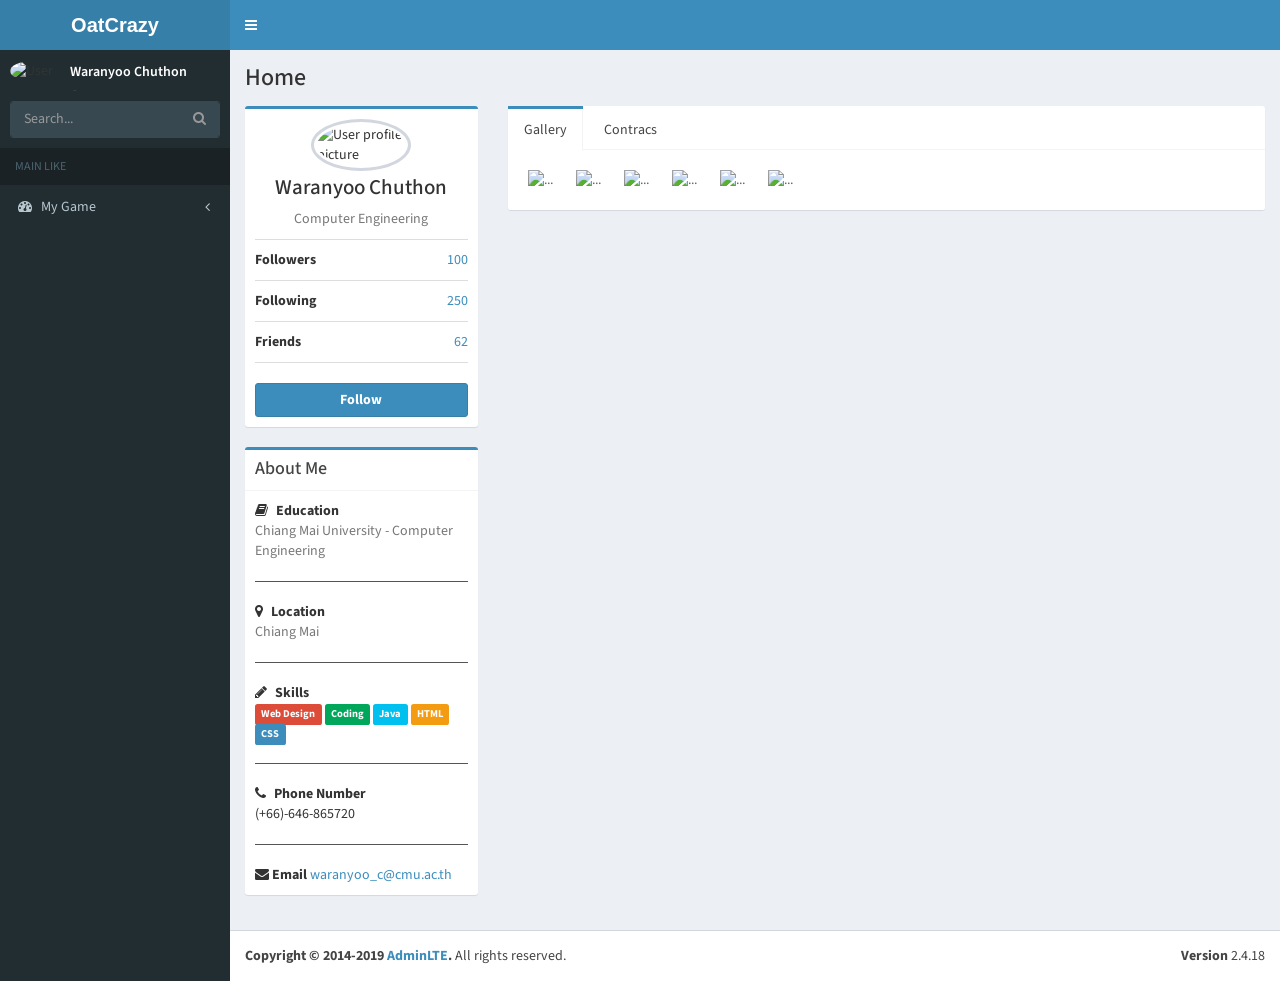
==== commit 010c0705: "commit message" ====
--- a/index.html
+++ b/index.html
@@ -1,32 +1,32 @@
 <!DOCTYPE html>
-<html>
+<html lang="en">
 <head>
-  <meta charset="utf-8">
-  <meta http-equiv="X-UA-Compatible" content="IE=edge">
-  <title>AdminLTE 2 | Dashboard</title>
-  <!-- Tell the browser to be responsive to screen width -->
-  <meta content="width=device-width, initial-scale=1, maximum-scale=1, user-scalable=no" name="viewport">
-  <!-- Bootstrap 3.3.7 -->
-  <link rel="stylesheet" href="bower_components/bootstrap/dist/css/bootstrap.min.css">
-  <!-- Font Awesome -->
-  <link rel="stylesheet" href="bower_components/font-awesome/css/font-awesome.min.css">
-  <!-- Ionicons -->
-  <link rel="stylesheet" href="bower_components/Ionicons/css/ionicons.min.css">
-  <!-- Theme style -->
-  <link rel="stylesheet" href="dist/css/AdminLTE.min.css">
-  <!-- AdminLTE Skins. Choose a skin from the css/skins
+    <meta charset="UTF-8">
+    <meta name="viewport" content="width=device-width, initial-scale=1.0">
+    <meta http-equiv="X-UA-Compatible" content="ie=edge">
+    <title>OatCrazy</title>
+    
+    <!-- Tell the browser to be responsive to screen width -->
+    <meta content="width=device-width, initial-scale=1, maximum-scale=1, user-scalable=no" name="viewport">
+    
+    <!-- Bootstrap 3.3.7 -->
+    <link rel="stylesheet" href="https://maxcdn.bootstrapcdn.com/bootstrap/3.3.7/css/bootstrap.min.css" 
+    integrity="sha384-BVYiiSIFeK1dGmJRAkycuHAHRg32OmUcww7on3RYdg4Va+PmSTsz/K68vbdEjh4u" crossorigin="anonymous">
+    
+    <!-- Font Awesome -->
+    <link rel="stylesheet" href="https://cdnjs.cloudflare.com/ajax/libs/font-awesome/4.7.0/css/font-awesome.min.css" 
+    integrity="sha256-eZrrJcwDc/3uDhsdt61sL2oOBY362qM3lon1gyExkL0=" crossorigin="anonymous" />
+    
+    <!-- Ionicons -->
+    <link rel="stylesheet" href="https://cdnjs.cloudflare.com/ajax/libs/ionicons/4.5.6/css/ionicons.min.css"
+     integrity="sha256-kx16nUTlNRyEpdk7cvpnqblbDbTe/nADul9o2uYeGSw=" crossorigin="anonymous" />
+    
+     <!-- Theme style -->
+    <link rel="stylesheet" href="./css/AdminLTE.min.css">
+    
+    <!-- AdminLTE Skins. Choose a skin from the css/skins
        folder instead of downloading all of them to reduce the load. -->
-  <link rel="stylesheet" href="dist/css/skins/_all-skins.min.css">
-  <!-- Morris chart -->
-  <link rel="stylesheet" href="bower_components/morris.js/morris.css">
-  <!-- jvectormap -->
-  <link rel="stylesheet" href="bower_components/jvectormap/jquery-jvectormap.css">
-  <!-- Date Picker -->
-  <link rel="stylesheet" href="bower_components/bootstrap-datepicker/dist/css/bootstrap-datepicker.min.css">
-  <!-- Daterange picker -->
-  <link rel="stylesheet" href="bower_components/bootstrap-daterangepicker/daterangepicker.css">
-  <!-- bootstrap wysihtml5 - text editor -->
-  <link rel="stylesheet" href="plugins/bootstrap-wysihtml5/bootstrap3-wysihtml5.min.css">
+    <link rel="stylesheet" href="./css/skins/_all-skins.min.css">
 
   <!-- HTML5 Shim and Respond.js IE8 support of HTML5 elements and media queries -->
   <!-- WARNING: Respond.js doesn't work if you view the page via file:// -->
@@ -35,1237 +35,511 @@
   <script src="https://oss.maxcdn.com/respond/1.4.2/respond.min.js"></script>
   <![endif]-->
 
-  <!-- Google Font -->
-  <link rel="stylesheet" href="https://fonts.googleapis.com/css?family=Source+Sans+Pro:300,400,600,700,300italic,400italic,600italic">
+   <!-- Google Font -->
+   <link rel="stylesheet" href="https://fonts.googleapis.com/css?family=Source+Sans+Pro:300,400,600,700,300italic,400italic,600italic">
+   
+
+   <style>
+    overtext:hover {
+      color: yellow;
+    }
+    </style>
+
+
+
 </head>
+
 <body class="hold-transition skin-blue sidebar-mini">
-<div class="wrapper">
-
-  <header class="main-header">
-    <!-- Logo -->
-    <a href="index2.html" class="logo">
-      <!-- mini logo for sidebar mini 50x50 pixels -->
-      <span class="logo-mini"><b>A</b>LT</span>
-      <!-- logo for regular state and mobile devices -->
-      <span class="logo-lg"><b>Admin</b>LTE</span>
-    </a>
-    <!-- Header Navbar: style can be found in header.less -->
-    <nav class="navbar navbar-static-top">
-      <!-- Sidebar toggle button-->
-      <a href="#" class="sidebar-toggle" data-toggle="push-menu" role="button">
-        <span class="sr-only">Toggle navigation</span>
-      </a>
-
-      <div class="navbar-custom-menu">
-        <ul class="nav navbar-nav">
-          <!-- Messages: style can be found in dropdown.less-->
-          <li class="dropdown messages-menu">
-            <a href="#" class="dropdown-toggle" data-toggle="dropdown">
-              <i class="fa fa-envelope-o"></i>
-              <span class="label label-success">4</span>
-            </a>
-            <ul class="dropdown-menu">
-              <li class="header">You have 4 messages</li>
-              <li>
-                <!-- inner menu: contains the actual data -->
-                <ul class="menu">
-                  <li><!-- start message -->
-                    <a href="#">
-                      <div class="pull-left">
-                        <img src="dist/img/user2-160x160.jpg" class="img-circle" alt="User Image">
-                      </div>
-                      <h4>
-                        Support Team
-                        <small><i class="fa fa-clock-o"></i> 5 mins</small>
-                      </h4>
-                      <p>Why not buy a new awesome theme?</p>
-                    </a>
-                  </li>
-                  <!-- end message -->
-                  <li>
-                    <a href="#">
-                      <div class="pull-left">
-                        <img src="dist/img/user3-128x128.jpg" class="img-circle" alt="User Image">
-                      </div>
-                      <h4>
-                        AdminLTE Design Team
-                        <small><i class="fa fa-clock-o"></i> 2 hours</small>
-                      </h4>
-                      <p>Why not buy a new awesome theme?</p>
-                    </a>
-                  </li>
-                  <li>
-                    <a href="#">
-                      <div class="pull-left">
-                        <img src="dist/img/user4-128x128.jpg" class="img-circle" alt="User Image">
-                      </div>
-                      <h4>
-                        Developers
-                        <small><i class="fa fa-clock-o"></i> Today</small>
-                      </h4>
-                      <p>Why not buy a new awesome theme?</p>
-                    </a>
-                  </li>
-                  <li>
-                    <a href="#">
-                      <div class="pull-left">
-                        <img src="dist/img/user3-128x128.jpg" class="img-circle" alt="User Image">
-                      </div>
-                      <h4>
-                        Sales Department
-                        <small><i class="fa fa-clock-o"></i> Yesterday</small>
-                      </h4>
-                      <p>Why not buy a new awesome theme?</p>
-                    </a>
-                  </li>
-                  <li>
-                    <a href="#">
-                      <div class="pull-left">
-                        <img src="dist/img/user4-128x128.jpg" class="img-circle" alt="User Image">
-                      </div>
-                      <h4>
-                        Reviewers
-                        <small><i class="fa fa-clock-o"></i> 2 days</small>
-                      </h4>
-                      <p>Why not buy a new awesome theme?</p>
-                    </a>
-                  </li>
-                </ul>
-              </li>
-              <li class="footer"><a href="#">See All Messages</a></li>
-            </ul>
-          </li>
-          <!-- Notifications: style can be found in dropdown.less -->
-          <li class="dropdown notifications-menu">
-            <a href="#" class="dropdown-toggle" data-toggle="dropdown">
-              <i class="fa fa-bell-o"></i>
-              <span class="label label-warning">10</span>
-            </a>
-            <ul class="dropdown-menu">
-              <li class="header">You have 10 notifications</li>
-              <li>
-                <!-- inner menu: contains the actual data -->
-                <ul class="menu">
-                  <li>
-                    <a href="#">
-                      <i class="fa fa-users text-aqua"></i> 5 new members joined today
-                    </a>
-                  </li>
-                  <li>
-                    <a href="#">
-                      <i class="fa fa-warning text-yellow"></i> Very long description here that may not fit into the
-                      page and may cause design problems
-                    </a>
-                  </li>
-                  <li>
-                    <a href="#">
-                      <i class="fa fa-users text-red"></i> 5 new members joined
-                    </a>
-                  </li>
-                  <li>
-                    <a href="#">
-                      <i class="fa fa-shopping-cart text-green"></i> 25 sales made
-                    </a>
-                  </li>
-                  <li>
-                    <a href="#">
-                      <i class="fa fa-user text-red"></i> You changed your username
-                    </a>
-                  </li>
-                </ul>
-              </li>
-              <li class="footer"><a href="#">View all</a></li>
-            </ul>
-          </li>
-          <!-- Tasks: style can be found in dropdown.less -->
-          <li class="dropdown tasks-menu">
-            <a href="#" class="dropdown-toggle" data-toggle="dropdown">
-              <i class="fa fa-flag-o"></i>
-              <span class="label label-danger">9</span>
-            </a>
-            <ul class="dropdown-menu">
-              <li class="header">You have 9 tasks</li>
-              <li>
-                <!-- inner menu: contains the actual data -->
-                <ul class="menu">
-                  <li><!-- Task item -->
-                    <a href="#">
-                      <h3>
-                        Design some buttons
-                        <small class="pull-right">20%</small>
-                      </h3>
-                      <div class="progress xs">
-                        <div class="progress-bar progress-bar-aqua" style="width: 20%" role="progressbar"
-                             aria-valuenow="20" aria-valuemin="0" aria-valuemax="100">
-                          <span class="sr-only">20% Complete</span>
-                        </div>
-                      </div>
-                    </a>
-                  </li>
-                  <!-- end task item -->
-                  <li><!-- Task item -->
-                    <a href="#">
-                      <h3>
-                        Create a nice theme
-                        <small class="pull-right">40%</small>
-                      </h3>
-                      <div class="progress xs">
-                        <div class="progress-bar progress-bar-green" style="width: 40%" role="progressbar"
-                             aria-valuenow="20" aria-valuemin="0" aria-valuemax="100">
-                          <span class="sr-only">40% Complete</span>
-                        </div>
-                      </div>
-                    </a>
-                  </li>
-                  <!-- end task item -->
-                  <li><!-- Task item -->
-                    <a href="#">
-                      <h3>
-                        Some task I need to do
-                        <small class="pull-right">60%</small>
-                      </h3>
-                      <div class="progress xs">
-                        <div class="progress-bar progress-bar-red" style="width: 60%" role="progressbar"
-                             aria-valuenow="20" aria-valuemin="0" aria-valuemax="100">
-                          <span class="sr-only">60% Complete</span>
-                        </div>
-                      </div>
-                    </a>
-                  </li>
-                  <!-- end task item -->
-                  <li><!-- Task item -->
-                    <a href="#">
-                      <h3>
-                        Make beautiful transitions
-                        <small class="pull-right">80%</small>
-                      </h3>
-                      <div class="progress xs">
-                        <div class="progress-bar progress-bar-yellow" style="width: 80%" role="progressbar"
-                             aria-valuenow="20" aria-valuemin="0" aria-valuemax="100">
-                          <span class="sr-only">80% Complete</span>
-                        </div>
-                      </div>
-                    </a>
-                  </li>
-                  <!-- end task item -->
-                </ul>
-              </li>
-              <li class="footer">
-                <a href="#">View all tasks</a>
-              </li>
-            </ul>
-          </li>
-          <!-- User Account: style can be found in dropdown.less -->
-          <li class="dropdown user user-menu">
-            <a href="#" class="dropdown-toggle" data-toggle="dropdown">
-              <img src="dist/img/user2-160x160.jpg" class="user-image" alt="User Image">
-              <span class="hidden-xs">Alexander Pierce</span>
-            </a>
-            <ul class="dropdown-menu">
-              <!-- User image -->
-              <li class="user-header">
-                <img src="dist/img/user2-160x160.jpg" class="img-circle" alt="User Image">
-
-                <p>
-                  Alexander Pierce - Web Developer
-                  <small>Member since Nov. 2012</small>
-                </p>
-              </li>
-              <!-- Menu Body -->
-              <li class="user-body">
-                <div class="row">
-                  <div class="col-xs-4 text-center">
-                    <a href="#">Followers</a>
-                  </div>
-                  <div class="col-xs-4 text-center">
-                    <a href="#">Sales</a>
-                  </div>
-                  <div class="col-xs-4 text-center">
-                    <a href="#">Friends</a>
-                  </div>
-                </div>
-                <!-- /.row -->
-              </li>
-              <!-- Menu Footer-->
-              <li class="user-footer">
-                <div class="pull-left">
-                  <a href="#" class="btn btn-default btn-flat">Profile</a>
-                </div>
-                <div class="pull-right">
-                  <a href="#" class="btn btn-default btn-flat">Sign out</a>
-                </div>
-              </li>
-            </ul>
-          </li>
-          <!-- Control Sidebar Toggle Button -->
-          <li>
-            <a href="#" data-toggle="control-sidebar"><i class="fa fa-gears"></i></a>
-          </li>
-        </ul>
-      </div>
-    </nav>
-  </header>
-  <!-- Left side column. contains the logo and sidebar -->
-  <aside class="main-sidebar">
-    <!-- sidebar: style can be found in sidebar.less -->
-    <section class="sidebar">
-      <!-- Sidebar user panel -->
-      <div class="user-panel">
-        <div class="pull-left image">
-          <img src="dist/img/user2-160x160.jpg" class="img-circle" alt="User Image">
-        </div>
-        <div class="pull-left info">
-          <p>Alexander Pierce</p>
-          <a href="#"><i class="fa fa-circle text-success"></i> Online</a>
-        </div>
-      </div>
-      <!-- search form -->
-      <form action="#" method="get" class="sidebar-form">
-        <div class="input-group">
-          <input type="text" name="q" class="form-control" placeholder="Search...">
-          <span class="input-group-btn">
-                <button type="submit" name="search" id="search-btn" class="btn btn-flat"><i class="fa fa-search"></i>
-                </button>
-              </span>
-        </div>
-      </form>
-      <!-- /.search form -->
-      <!-- sidebar menu: : style can be found in sidebar.less -->
-      <ul class="sidebar-menu" data-widget="tree">
-        <li class="header">MAIN NAVIGATION</li>
-        <li class="active treeview">
-          <a href="#">
-            <i class="fa fa-dashboard"></i> <span>Dashboard</span>
-            <span class="pull-right-container">
-              <i class="fa fa-angle-left pull-right"></i>
-            </span>
+    <!-- Site wrapper -->
+    <div class="wrapper">
+    
+      <header class="main-header">
+        <!-- Logo -->
+        <a href="index.html" class="logo">
+          <!-- mini logo for sidebar mini 50x50 pixels -->
+          <span class="logo-mini"><b></b></span>
+          <!-- logo for regular state and mobile devices -->
+          <span class="logo-lg"><overtext><b>OatCrazy</b></overtext></span>
+        </a>
+        <!-- Header Navbar: style can be found in header.less -->
+        <nav class="navbar navbar-static-top">
+          <!-- Sidebar toggle button-->
+          <a href="#" class="sidebar-toggle" data-toggle="push-menu" role="button">
+            <span class="sr-only">Toggle navigation</span>
+            <span class="icon-bar"></span>
+            <span class="icon-bar"></span>
+            <span class="icon-bar"></span>
           </a>
-          <ul class="treeview-menu">
-            <li class="active"><a href="index.html"><i class="fa fa-circle-o"></i> Dashboard v1</a></li>
-            <li><a href="index2.html"><i class="fa fa-circle-o"></i> Dashboard v2</a></li>
-          </ul>
-        </li>
-        <li class="treeview">
-          <a href="#">
-            <i class="fa fa-files-o"></i>
-            <span>Layout Options</span>
-            <span class="pull-right-container">
-              <span class="label label-primary pull-right">4</span>
-            </span>
-          </a>
-          <ul class="treeview-menu">
-            <li><a href="pages/layout/top-nav.html"><i class="fa fa-circle-o"></i> Top Navigation</a></li>
-            <li><a href="pages/layout/boxed.html"><i class="fa fa-circle-o"></i> Boxed</a></li>
-            <li><a href="pages/layout/fixed.html"><i class="fa fa-circle-o"></i> Fixed</a></li>
-            <li><a href="pages/layout/collapsed-sidebar.html"><i class="fa fa-circle-o"></i> Collapsed Sidebar</a></li>
-          </ul>
-        </li>
-        <li>
-          <a href="pages/widgets.html">
-            <i class="fa fa-th"></i> <span>Widgets</span>
-            <span class="pull-right-container">
-              <small class="label pull-right bg-green">new</small>
-            </span>
-          </a>
-        </li>
-        <li class="treeview">
-          <a href="#">
-            <i class="fa fa-pie-chart"></i>
-            <span>Charts</span>
-            <span class="pull-right-container">
-              <i class="fa fa-angle-left pull-right"></i>
-            </span>
-          </a>
-          <ul class="treeview-menu">
-            <li><a href="pages/charts/chartjs.html"><i class="fa fa-circle-o"></i> ChartJS</a></li>
-            <li><a href="pages/charts/morris.html"><i class="fa fa-circle-o"></i> Morris</a></li>
-            <li><a href="pages/charts/flot.html"><i class="fa fa-circle-o"></i> Flot</a></li>
-            <li><a href="pages/charts/inline.html"><i class="fa fa-circle-o"></i> Inline charts</a></li>
-          </ul>
-        </li>
-        <li class="treeview">
-          <a href="#">
-            <i class="fa fa-laptop"></i>
-            <span>UI Elements</span>
-            <span class="pull-right-container">
-              <i class="fa fa-angle-left pull-right"></i>
-            </span>
-          </a>
-          <ul class="treeview-menu">
-            <li><a href="pages/UI/general.html"><i class="fa fa-circle-o"></i> General</a></li>
-            <li><a href="pages/UI/icons.html"><i class="fa fa-circle-o"></i> Icons</a></li>
-            <li><a href="pages/UI/buttons.html"><i class="fa fa-circle-o"></i> Buttons</a></li>
-            <li><a href="pages/UI/sliders.html"><i class="fa fa-circle-o"></i> Sliders</a></li>
-            <li><a href="pages/UI/timeline.html"><i class="fa fa-circle-o"></i> Timeline</a></li>
-            <li><a href="pages/UI/modals.html"><i class="fa fa-circle-o"></i> Modals</a></li>
-          </ul>
-        </li>
-        <li class="treeview">
-          <a href="#">
-            <i class="fa fa-edit"></i> <span>Forms</span>
-            <span class="pull-right-container">
-              <i class="fa fa-angle-left pull-right"></i>
-            </span>
-          </a>
-          <ul class="treeview-menu">
-            <li><a href="pages/forms/general.html"><i class="fa fa-circle-o"></i> General Elements</a></li>
-            <li><a href="pages/forms/advanced.html"><i class="fa fa-circle-o"></i> Advanced Elements</a></li>
-            <li><a href="pages/forms/editors.html"><i class="fa fa-circle-o"></i> Editors</a></li>
-          </ul>
-        </li>
-        <li class="treeview">
-          <a href="#">
-            <i class="fa fa-table"></i> <span>Tables</span>
-            <span class="pull-right-container">
-              <i class="fa fa-angle-left pull-right"></i>
-            </span>
-          </a>
-          <ul class="treeview-menu">
-            <li><a href="pages/tables/simple.html"><i class="fa fa-circle-o"></i> Simple tables</a></li>
-            <li><a href="pages/tables/data.html"><i class="fa fa-circle-o"></i> Data tables</a></li>
-          </ul>
-        </li>
-        <li>
-          <a href="pages/calendar.html">
-            <i class="fa fa-calendar"></i> <span>Calendar</span>
-            <span class="pull-right-container">
-              <small class="label pull-right bg-red">3</small>
-              <small class="label pull-right bg-blue">17</small>
-            </span>
-          </a>
-        </li>
-        <li>
-          <a href="pages/mailbox/mailbox.html">
-            <i class="fa fa-envelope"></i> <span>Mailbox</span>
-            <span class="pull-right-container">
-              <small class="label pull-right bg-yellow">12</small>
-              <small class="label pull-right bg-green">16</small>
-              <small class="label pull-right bg-red">5</small>
-            </span>
-          </a>
-        </li>
-        <li class="treeview">
-          <a href="#">
-            <i class="fa fa-folder"></i> <span>Examples</span>
-            <span class="pull-right-container">
-              <i class="fa fa-angle-left pull-right"></i>
-            </span>
-          </a>
-          <ul class="treeview-menu">
-            <li><a href="pages/examples/invoice.html"><i class="fa fa-circle-o"></i> Invoice</a></li>
-            <li><a href="pages/examples/profile.html"><i class="fa fa-circle-o"></i> Profile</a></li>
-            <li><a href="pages/examples/login.html"><i class="fa fa-circle-o"></i> Login</a></li>
-            <li><a href="pages/examples/register.html"><i class="fa fa-circle-o"></i> Register</a></li>
-            <li><a href="pages/examples/lockscreen.html"><i class="fa fa-circle-o"></i> Lockscreen</a></li>
-            <li><a href="pages/examples/404.html"><i class="fa fa-circle-o"></i> 404 Error</a></li>
-            <li><a href="pages/examples/500.html"><i class="fa fa-circle-o"></i> 500 Error</a></li>
-            <li><a href="pages/examples/blank.html"><i class="fa fa-circle-o"></i> Blank Page</a></li>
-            <li><a href="pages/examples/pace.html"><i class="fa fa-circle-o"></i> Pace Page</a></li>
-          </ul>
-        </li>
-        <li class="treeview">
-          <a href="#">
-            <i class="fa fa-share"></i> <span>Multilevel</span>
-            <span class="pull-right-container">
-              <i class="fa fa-angle-left pull-right"></i>
-            </span>
-          </a>
-          <ul class="treeview-menu">
-            <li><a href="#"><i class="fa fa-circle-o"></i> Level One</a></li>
+    
+          
+          <div class="navbar-custom-menu">
+            <ul class="nav navbar-nav">
+                    <!-- dsa -->
+                    <!-- dasds -->
+      </header>
+    
+      <!-- =============================================== -->
+    
+      <!-- Left side column. contains the sidebar -->
+      <aside class="main-sidebar">
+        <!-- sidebar: style can be found in sidebar.less -->
+        <section class="sidebar">
+          <!-- Sidebar user panel -->
+          <div class="user-panel">
+            <div class="pull-left image">
+            <img src="https://uppic.cc/d/6M2N"  class="img-circle" alt="User Image">
+            </div>
+            <div class="pull-left info">
+              <p>Waranyoo Chuthon</p>
+              <a href="#"><i class="fa fa-circle text-success"></i> Online</a>
+            </div>
+          </div>
+          <!-- search form -->
+          <form action="#" method="get" class="sidebar-form">
+            <div class="input-group">
+              <input type="text" name="q" class="form-control" placeholder="Search...">
+              <span class="input-group-btn">
+                    <button type="submit" name="search" id="search-btn" class="btn btn-flat"><i class="fa fa-search"></i>
+                    </button>
+                  </span>
+            </div>
+          </form>
+
+          <ul class="sidebar-menu" data-widget="tree">
+            <li class="header">MAIN LIKE</li>
             <li class="treeview">
-              <a href="#"><i class="fa fa-circle-o"></i> Level One
+              <a href="#">
+                <i class="fa fa-dashboard"></i> <span>My Game</span>
                 <span class="pull-right-container">
                   <i class="fa fa-angle-left pull-right"></i>
                 </span>
               </a>
               <ul class="treeview-menu">
-                <li><a href="#"><i class="fa fa-circle-o"></i> Level Two</a></li>
-                <li class="treeview">
-                  <a href="#"><i class="fa fa-circle-o"></i> Level Two
-                    <span class="pull-right-container">
-                      <i class="fa fa-angle-left pull-right"></i>
-                    </span>
-                  </a>
-                  <ul class="treeview-menu">
-                    <li><a href="#"><i class="fa fa-circle-o"></i> Level Three</a></li>
-                    <li><a href="#"><i class="fa fa-circle-o"></i> Level Three</a></li>
-                  </ul>
-                </li>
+                <li><a href="index_What_is_Pokemon.html"><i class="fa fa-circle-o"></i> What is Pokemon</a></li>
+                <!-- <li><a href="../../index2.html"><i class="fa fa-circle-o"></i> Dashboard v2</a></li> -->
               </ul>
             </li>
-            <li><a href="#"><i class="fa fa-circle-o"></i> Level One</a></li>
-          </ul>
-        </li>
-        <li><a href="https://adminlte.io/docs"><i class="fa fa-book"></i> <span>Documentation</span></a></li>
-        <li class="header">LABELS</li>
-        <li><a href="#"><i class="fa fa-circle-o text-red"></i> <span>Important</span></a></li>
-        <li><a href="#"><i class="fa fa-circle-o text-yellow"></i> <span>Warning</span></a></li>
-        <li><a href="#"><i class="fa fa-circle-o text-aqua"></i> <span>Information</span></a></li>
-      </ul>
-    </section>
-    <!-- /.sidebar -->
-  </aside>
-
-  <!-- Content Wrapper. Contains page content -->
-  <div class="content-wrapper">
-    <!-- Content Header (Page header) -->
-    <section class="content-header">
-      <h1>
-        Dashboard
-        <small>Control panel</small>
-      </h1>
-      <ol class="breadcrumb">
-        <li><a href="#"><i class="fa fa-dashboard"></i> Home</a></li>
-        <li class="active">Dashboard</li>
-      </ol>
-    </section>
-
-    <!-- Main content -->
-    <section class="content">
-      <!-- Small boxes (Stat box) -->
-      <div class="row">
-        <div class="col-lg-3 col-xs-6">
-          <!-- small box -->
-          <div class="small-box bg-aqua">
-            <div class="inner">
-              <h3>150</h3>
-
-              <p>New Orders</p>
+            </ul>
+          <!-- /.search form -->
+          <!-- sidebar menu: : style can be found in sidebar.less -->
+    
+        </section>
+        <!-- /.sidebar -->
+      </aside>
+    
+      <!-- =============================================== -->
+    
+      <!-- Content Wrapper. Contains page content -->
+      <div class="content-wrapper">
+        <!-- Content Header (Page header) -->
+        <section class="content-header">
+          <h1>
+            Home
+          </h1>
+
+        </section>
+
+
+        <section class="content">
+
+          <div class="row">
+            <div class="col-md-3">
+    
+              <!-- Profile Image -->
+              <div class="box box-primary">
+                <div class="box-body box-profile">
+                  <img class="profile-user-img img-responsive img-circle" src="https://uppic.cc/d/6M2N"  alt="User profile picture">
+    
+                  <h3 class="profile-username text-center">Waranyoo Chuthon</h3>
+    
+                  <p class="text-muted text-center">Computer Engineering</p>
+    
+                  <ul class="list-group list-group-unbordered">
+                    <li class="list-group-item">
+                      <b>Followers</b> <a class="pull-right">100</a>
+                    </li>
+                    <li class="list-group-item">
+                      <b>Following</b> <a class="pull-right">250</a>
+                    </li>
+                    <li class="list-group-item">
+                      <b>Friends</b> <a class="pull-right">62</a>
+                    </li>
+                  </ul>
+    
+                  <a href="#" class="btn btn-primary btn-block"><b>Follow</b></a>
+                </div>
+                <!-- /.box-body -->
+              </div>
+              <!-- /.box -->
+    
+              <!-- About Me Box -->
+              <div class="box box-primary">
+                <div class="box-header with-border">
+                  <h3 class="box-title">About Me</h3>
+                </div>
+                <!-- /.box-header -->
+                <div class="box-body">
+                  <strong><i class="fa fa-book margin-r-5"></i> Education</strong>
+    
+                  <p class="text-muted">
+                    Chiang Mai University - Computer Engineering
+                  </p>
+    
+                  <hr>
+    
+                  <strong><i class="fa fa-map-marker margin-r-5"></i> Location</strong>
+    
+                  <p class="text-muted">Chiang Mai </p>
+    
+                  <hr>
+    
+                  <strong><i class="fa fa-pencil margin-r-5"></i> Skills</strong>
+    
+                  <p>
+                    <span class="label label-danger">Web Design</span>
+                    <span class="label label-success">Coding</span>
+                    <span class="label label-info">Java</span>
+                    <span class="label label-warning">HTML</span>
+                    <span class="label label-primary">CSS</span>
+                  </p>
+    
+                  <hr>
+    
+                  <strong><i class="fa fa-phone margin-r-5"></i> Phone Number</strong>
+    
+                  <p>(+66)-646-865720</p>
+
+                  <hr>
+
+                  <strong><i class="fa fa-envelope"></i> Email</strong>
+
+                  <a id = "Font_BySet_3" href = "mailto: waranyoo_c@cmu.ac.th">waranyoo_c@cmu.ac.th</a> 
+
+
+                </div>
+                <!-- /.box-body -->
+              </div>
+              <!-- /.box -->
             </div>
-            <div class="icon">
-              <i class="ion ion-bag"></i>
+            <!-- /.col -->
+            <div class="col-md-9">
+              <div class="nav-tabs-custom">
+                <ul class="nav nav-tabs">
+                  <li class="active"><a href="#activity" data-toggle="tab" aria-expanded="true">Gallery</a></li>
+                  <li class=""><a href="#settings" data-toggle="tab" aria-expanded="false">Contracs</a></li>
+                </ul>
+                <div class="tab-content">
+                  <div class="tab-pane active" id="activity">
+     
+                    <!-- /.post -->
+    
+                    <!-- Post -->
+                    <div class="post">
+                      <div class="timeline-body">
+                        <img src="https://uppic.cc/d/5ewE" width="360" height="240" alt="..." class="margin">
+                        <img src="https://uppic.cc/d/5exU" width="360" height="240" alt="..." class="margin">
+                        <img src="https://uppic.cc/d/5exq" width="360" height="240" alt="..." class="margin">
+                        <img src="https://uppic.cc/d/5exY" width="360" height="240"alt="..." class="margin">
+                        <img src="https://uppic.cc/d/5exd" width="360" height="240" alt="..." class="margin">
+                        <img src="https://uppic.cc/d/5exe" width="360" height="240"alt="..." class="margin">                       
+
+
+
+
+
+                      </div>
+                    </div>
+                    <!-- /.post -->
+                  </div>
+
+                  <div class="tab-pane" id="settings">
+                    <form class="form-horizontal">
+                      <div class="form-group">
+                        <label for="inputName" class="col-sm-2 control-label">Submit</label>
+    
+                        <div class="col-sm-10">
+                          <input type="email" class="form-control" id="inputName" placeholder="Submit">
+                        </div>
+                      </div>
+                      <div class="form-group">
+                        <label for="inputEmail" class="col-sm-2 control-label">Email</label>
+    
+                        <div class="col-sm-10">
+                          <input type="email" class="form-control" id="inputEmail" placeholder="Email">
+                        </div>
+                      </div>
+                      <div class="form-group">
+                        <label for="inputName" class="col-sm-2 control-label">Phone</label>
+    
+                        <div class="col-sm-10">
+                          <input type="text" class="form-control" id="inputName" placeholder="Phone">
+                        </div>
+                      </div>
+                      <div class="form-group">
+                        <label for="inputExperience" class="col-sm-2 control-label">Massage</label>
+    
+                        <div class="col-sm-10">
+                          <textarea class="form-control" id="inputExperience" placeholder="Massage"></textarea>
+                        </div>
+                      </div>
+                      <div class="form-group">
+                        <label for="inputSkills" class="col-sm-2 control-label">Gender</label>
+    
+                        <div class="col-sm-10">
+                          <input type="checkbox">Male <input type="checkbox">Female
+
+                        </div>
+                      </div>
+                      <div class="form-group">
+                        <div class="col-sm-offset-2 col-sm-10">
+                          <button type="submit" class="btn btn-danger">Submit</button>
+                        </div>
+                      </div>
+                    </form>
+                  </div>
+                  <!-- /.tab-pane -->
+                </div>
+                <!-- /.tab-content -->
+              </div>
+              <!-- /.nav-tabs-custom -->
             </div>
-            <a href="#" class="small-box-footer">More info <i class="fa fa-arrow-circle-right"></i></a>
+            <!-- /.col -->
           </div>
+          <!-- /.row -->
+    
+        </section>
+
+
+
+
+      </div>
+      <!-- /.content-wrapper -->
+    
+      <footer class="main-footer">
+        <div class="pull-right hidden-xs">
+          <b>Version</b> 2.4.18
         </div>
-        <!-- ./col -->
-        <div class="col-lg-3 col-xs-6">
-          <!-- small box -->
-          <div class="small-box bg-green">
-            <div class="inner">
-              <h3>53<sup style="font-size: 20px">%</sup></h3>
-
-              <p>Bounce Rate</p>
-            </div>
-            <div class="icon">
-              <i class="ion ion-stats-bars"></i>
-            </div>
-            <a href="#" class="small-box-footer">More info <i class="fa fa-arrow-circle-right"></i></a>
+        <strong>Copyright &copy; 2014-2019 <a href="https://adminlte.io">AdminLTE</a>.</strong> All rights
+        reserved.
+      </footer>
+    
+      <!-- Control Sidebar -->
+      <aside class="control-sidebar control-sidebar-dark">
+        <!-- Create the tabs -->
+        <ul class="nav nav-tabs nav-justified control-sidebar-tabs">
+          <li><a href="#control-sidebar-home-tab" data-toggle="tab"><i class="fa fa-home"></i></a></li>
+    
+          <li><a href="#control-sidebar-settings-tab" data-toggle="tab"><i class="fa fa-gears"></i></a></li>
+        </ul>
+        <!-- Tab panes -->
+        <div class="tab-content">
+          <!-- Home tab content -->
+          <div class="tab-pane" id="control-sidebar-home-tab">
+            <h3 class="control-sidebar-heading">Recent Activity</h3>
+            <ul class="control-sidebar-menu">
+              <li>
+                <a href="javascript:void(0)">
+                  <i class="menu-icon fa fa-birthday-cake bg-red"></i>
+    
+                  <div class="menu-info">
+                    <h4 class="control-sidebar-subheading">Langdon's Birthday</h4>
+    
+                    <p>Will be 23 on April 24th</p>
+                  </div>
+                </a>
+              </li>
+              <li>
+                <a href="javascript:void(0)">
+                  <i class="menu-icon fa fa-user bg-yellow"></i>
+    
+                  <div class="menu-info">
+                    <h4 class="control-sidebar-subheading">Frodo Updated His Profile</h4>
+    
+                    <p>New phone +1(800)555-1234</p>
+                  </div>
+                </a>
+              </li>
+              <li>
+                <a href="javascript:void(0)">
+                  <i class="menu-icon fa fa-envelope-o bg-light-blue"></i>
+    
+                  <div class="menu-info">
+                    <h4 class="control-sidebar-subheading">Nora Joined Mailing List</h4>
+    
+                    <p>nora@example.com</p>
+                  </div>
+                </a>
+              </li>
+              <li>
+                <a href="javascript:void(0)">
+                  <i class="menu-icon fa fa-file-code-o bg-green"></i>
+    
+                  <div class="menu-info">
+                    <h4 class="control-sidebar-subheading">Cron Job 254 Executed</h4>
+    
+                    <p>Execution time 5 seconds</p>
+                  </div>
+                </a>
+              </li>
+            </ul>
+            <!-- /.control-sidebar-menu -->
+    
+            <h3 class="control-sidebar-heading">Tasks Progress</h3>
+            <ul class="control-sidebar-menu">
+              <li>
+                <a href="javascript:void(0)">
+                  <h4 class="control-sidebar-subheading">
+                    Custom Template Design
+                    <span class="label label-danger pull-right">70%</span>
+                  </h4>
+    
+                  <div class="progress progress-xxs">
+                    <div class="progress-bar progress-bar-danger" style="width: 70%"></div>
+                  </div>
+                </a>
+              </li>
+              <li>
+                <a href="javascript:void(0)">
+                  <h4 class="control-sidebar-subheading">
+                    Update Resume
+                    <span class="label label-success pull-right">95%</span>
+                  </h4>
+    
+                  <div class="progress progress-xxs">
+                    <div class="progress-bar progress-bar-success" style="width: 95%"></div>
+                  </div>
+                </a>
+              </li>
+              <li>
+                <a href="javascript:void(0)">
+                  <h4 class="control-sidebar-subheading">
+                    Laravel Integration
+                    <span class="label label-warning pull-right">50%</span>
+                  </h4>
+    
+                  <div class="progress progress-xxs">
+                    <div class="progress-bar progress-bar-warning" style="width: 50%"></div>
+                  </div>
+                </a>
+              </li>
+              <li>
+                <a href="javascript:void(0)">
+                  <h4 class="control-sidebar-subheading">
+                    Back End Framework
+                    <span class="label label-primary pull-right">68%</span>
+                  </h4>
+    
+                  <div class="progress progress-xxs">
+                    <div class="progress-bar progress-bar-primary" style="width: 68%"></div>
+                  </div>
+                </a>
+              </li>
+            </ul>
+            <!-- /.control-sidebar-menu -->
+    
           </div>
+          <!-- /.tab-pane -->
+          <!-- Stats tab content -->
+          <div class="tab-pane" id="control-sidebar-stats-tab">Stats Tab Content</div>
+          <!-- /.tab-pane -->
+          <!-- Settings tab content -->
+          <div class="tab-pane" id="control-sidebar-settings-tab">
+            <form method="post">
+              <h3 class="control-sidebar-heading">General Settings</h3>
+    
+              <div class="form-group">
+                <label class="control-sidebar-subheading">
+                  Report panel usage
+                  <input type="checkbox" class="pull-right" checked>
+                </label>
+    
+                <p>
+                  Some information about this general settings option
+                </p>
+              </div>
+              <!-- /.form-group -->
+    
+              <div class="form-group">
+                <label class="control-sidebar-subheading">
+                  Allow mail redirect
+                  <input type="checkbox" class="pull-right" checked>
+                </label>
+    
+                <p>
+                  Other sets of options are available
+                </p>
+              </div>
+              <!-- /.form-group -->
+    
+              <div class="form-group">
+                <label class="control-sidebar-subheading">
+                  Expose author name in posts
+                  <input type="checkbox" class="pull-right" checked>
+                </label>
+    
+                <p>
+                  Allow the user to show his name in blog posts
+                </p>
+              </div>
+              <!-- /.form-group -->
+    
+              <h3 class="control-sidebar-heading">Chat Settings</h3>
+    
+              <div class="form-group">
+                <label class="control-sidebar-subheading">
+                  Show me as online
+                  <input type="checkbox" class="pull-right" checked>
+                </label>
+              </div>
+              <!-- /.form-group -->
+    
+              <div class="form-group">
+                <label class="control-sidebar-subheading">
+                  Turn off notifications
+                  <input type="checkbox" class="pull-right">
+                </label>
+              </div>
+              <!-- /.form-group -->
+    
+              <div class="form-group">
+                <label class="control-sidebar-subheading">
+                  Delete chat history
+                  <a href="javascript:void(0)" class="text-red pull-right"><i class="fa fa-trash-o"></i></a>
+                </label>
+              </div>
+              <!-- /.form-group -->
+            </form>
+          </div>
+          <!-- /.tab-pane -->
         </div>
-        <!-- ./col -->
-        <div class="col-lg-3 col-xs-6">
-          <!-- small box -->
-          <div class="small-box bg-yellow">
-            <div class="inner">
-              <h3>44</h3>
-
-              <p>User Registrations</p>
-            </div>
-            <div class="icon">
-              <i class="ion ion-person-add"></i>
-            </div>
-            <a href="#" class="small-box-footer">More info <i class="fa fa-arrow-circle-right"></i></a>
-          </div>
-        </div>
-        <!-- ./col -->
-        <div class="col-lg-3 col-xs-6">
-          <!-- small box -->
-          <div class="small-box bg-red">
-            <div class="inner">
-              <h3>65</h3>
-
-              <p>Unique Visitors</p>
-            </div>
-            <div class="icon">
-              <i class="ion ion-pie-graph"></i>
-            </div>
-            <a href="#" class="small-box-footer">More info <i class="fa fa-arrow-circle-right"></i></a>
-          </div>
-        </div>
-        <!-- ./col -->
-      </div>
-      <!-- /.row -->
-      <!-- Main row -->
-      <div class="row">
-        <!-- Left col -->
-        <section class="col-lg-7 connectedSortable">
-          <!-- Custom tabs (Charts with tabs)-->
-          <div class="nav-tabs-custom">
-            <!-- Tabs within a box -->
-            <ul class="nav nav-tabs pull-right">
-              <li class="active"><a href="#revenue-chart" data-toggle="tab">Area</a></li>
-              <li><a href="#sales-chart" data-toggle="tab">Donut</a></li>
-              <li class="pull-left header"><i class="fa fa-inbox"></i> Sales</li>
-            </ul>
-            <div class="tab-content no-padding">
-              <!-- Morris chart - Sales -->
-              <div class="chart tab-pane active" id="revenue-chart" style="position: relative; height: 300px;"></div>
-              <div class="chart tab-pane" id="sales-chart" style="position: relative; height: 300px;"></div>
-            </div>
-          </div>
-          <!-- /.nav-tabs-custom -->
-
-          <!-- Chat box -->
-          <div class="box box-success">
-            <div class="box-header">
-              <i class="fa fa-comments-o"></i>
-
-              <h3 class="box-title">Chat</h3>
-
-              <div class="box-tools pull-right" data-toggle="tooltip" title="Status">
-                <div class="btn-group" data-toggle="btn-toggle">
-                  <button type="button" class="btn btn-default btn-sm active"><i class="fa fa-square text-green"></i>
-                  </button>
-                  <button type="button" class="btn btn-default btn-sm"><i class="fa fa-square text-red"></i></button>
-                </div>
-              </div>
-            </div>
-            <div class="box-body chat" id="chat-box">
-              <!-- chat item -->
-              <div class="item">
-                <img src="dist/img/user4-128x128.jpg" alt="user image" class="online">
-
-                <p class="message">
-                  <a href="#" class="name">
-                    <small class="text-muted pull-right"><i class="fa fa-clock-o"></i> 2:15</small>
-                    Mike Doe
-                  </a>
-                  I would like to meet you to discuss the latest news about
-                  the arrival of the new theme. They say it is going to be one the
-                  best themes on the market
-                </p>
-                <div class="attachment">
-                  <h4>Attachments:</h4>
-
-                  <p class="filename">
-                    Theme-thumbnail-image.jpg
-                  </p>
-
-                  <div class="pull-right">
-                    <button type="button" class="btn btn-primary btn-sm btn-flat">Open</button>
-                  </div>
-                </div>
-                <!-- /.attachment -->
-              </div>
-              <!-- /.item -->
-              <!-- chat item -->
-              <div class="item">
-                <img src="dist/img/user3-128x128.jpg" alt="user image" class="offline">
-
-                <p class="message">
-                  <a href="#" class="name">
-                    <small class="text-muted pull-right"><i class="fa fa-clock-o"></i> 5:15</small>
-                    Alexander Pierce
-                  </a>
-                  I would like to meet you to discuss the latest news about
-                  the arrival of the new theme. They say it is going to be one the
-                  best themes on the market
-                </p>
-              </div>
-              <!-- /.item -->
-              <!-- chat item -->
-              <div class="item">
-                <img src="dist/img/user2-160x160.jpg" alt="user image" class="offline">
-
-                <p class="message">
-                  <a href="#" class="name">
-                    <small class="text-muted pull-right"><i class="fa fa-clock-o"></i> 5:30</small>
-                    Susan Doe
-                  </a>
-                  I would like to meet you to discuss the latest news about
-                  the arrival of the new theme. They say it is going to be one the
-                  best themes on the market
-                </p>
-              </div>
-              <!-- /.item -->
-            </div>
-            <!-- /.chat -->
-            <div class="box-footer">
-              <div class="input-group">
-                <input class="form-control" placeholder="Type message...">
-
-                <div class="input-group-btn">
-                  <button type="button" class="btn btn-success"><i class="fa fa-plus"></i></button>
-                </div>
-              </div>
-            </div>
-          </div>
-          <!-- /.box (chat box) -->
-
-          <!-- TO DO List -->
-          <div class="box box-primary">
-            <div class="box-header">
-              <i class="ion ion-clipboard"></i>
-
-              <h3 class="box-title">To Do List</h3>
-
-              <div class="box-tools pull-right">
-                <ul class="pagination pagination-sm inline">
-                  <li><a href="#">&laquo;</a></li>
-                  <li><a href="#">1</a></li>
-                  <li><a href="#">2</a></li>
-                  <li><a href="#">3</a></li>
-                  <li><a href="#">&raquo;</a></li>
-                </ul>
-              </div>
-            </div>
-            <!-- /.box-header -->
-            <div class="box-body">
-              <!-- See dist/js/pages/dashboard.js to activate the todoList plugin -->
-              <ul class="todo-list">
-                <li>
-                  <!-- drag handle -->
-                  <span class="handle">
-                        <i class="fa fa-ellipsis-v"></i>
-                        <i class="fa fa-ellipsis-v"></i>
-                      </span>
-                  <!-- checkbox -->
-                  <input type="checkbox" value="">
-                  <!-- todo text -->
-                  <span class="text">Design a nice theme</span>
-                  <!-- Emphasis label -->
-                  <small class="label label-danger"><i class="fa fa-clock-o"></i> 2 mins</small>
-                  <!-- General tools such as edit or delete-->
-                  <div class="tools">
-                    <i class="fa fa-edit"></i>
-                    <i class="fa fa-trash-o"></i>
-                  </div>
-                </li>
-                <li>
-                      <span class="handle">
-                        <i class="fa fa-ellipsis-v"></i>
-                        <i class="fa fa-ellipsis-v"></i>
-                      </span>
-                  <input type="checkbox" value="">
-                  <span class="text">Make the theme responsive</span>
-                  <small class="label label-info"><i class="fa fa-clock-o"></i> 4 hours</small>
-                  <div class="tools">
-                    <i class="fa fa-edit"></i>
-                    <i class="fa fa-trash-o"></i>
-                  </div>
-                </li>
-                <li>
-                      <span class="handle">
-                        <i class="fa fa-ellipsis-v"></i>
-                        <i class="fa fa-ellipsis-v"></i>
-                      </span>
-                  <input type="checkbox" value="">
-                  <span class="text">Let theme shine like a star</span>
-                  <small class="label label-warning"><i class="fa fa-clock-o"></i> 1 day</small>
-                  <div class="tools">
-                    <i class="fa fa-edit"></i>
-                    <i class="fa fa-trash-o"></i>
-                  </div>
-                </li>
-                <li>
-                      <span class="handle">
-                        <i class="fa fa-ellipsis-v"></i>
-                        <i class="fa fa-ellipsis-v"></i>
-                      </span>
-                  <input type="checkbox" value="">
-                  <span class="text">Let theme shine like a star</span>
-                  <small class="label label-success"><i class="fa fa-clock-o"></i> 3 days</small>
-                  <div class="tools">
-                    <i class="fa fa-edit"></i>
-                    <i class="fa fa-trash-o"></i>
-                  </div>
-                </li>
-                <li>
-                      <span class="handle">
-                        <i class="fa fa-ellipsis-v"></i>
-                        <i class="fa fa-ellipsis-v"></i>
-                      </span>
-                  <input type="checkbox" value="">
-                  <span class="text">Check your messages and notifications</span>
-                  <small class="label label-primary"><i class="fa fa-clock-o"></i> 1 week</small>
-                  <div class="tools">
-                    <i class="fa fa-edit"></i>
-                    <i class="fa fa-trash-o"></i>
-                  </div>
-                </li>
-                <li>
-                      <span class="handle">
-                        <i class="fa fa-ellipsis-v"></i>
-                        <i class="fa fa-ellipsis-v"></i>
-                      </span>
-                  <input type="checkbox" value="">
-                  <span class="text">Let theme shine like a star</span>
-                  <small class="label label-default"><i class="fa fa-clock-o"></i> 1 month</small>
-                  <div class="tools">
-                    <i class="fa fa-edit"></i>
-                    <i class="fa fa-trash-o"></i>
-                  </div>
-                </li>
-              </ul>
-            </div>
-            <!-- /.box-body -->
-            <div class="box-footer clearfix no-border">
-              <button type="button" class="btn btn-default pull-right"><i class="fa fa-plus"></i> Add item</button>
-            </div>
-          </div>
-          <!-- /.box -->
-
-          <!-- quick email widget -->
-          <div class="box box-info">
-            <div class="box-header">
-              <i class="fa fa-envelope"></i>
-
-              <h3 class="box-title">Quick Email</h3>
-              <!-- tools box -->
-              <div class="pull-right box-tools">
-                <button type="button" class="btn btn-info btn-sm" data-widget="remove" data-toggle="tooltip"
-                        title="Remove">
-                  <i class="fa fa-times"></i></button>
-              </div>
-              <!-- /. tools -->
-            </div>
-            <div class="box-body">
-              <form action="#" method="post">
-                <div class="form-group">
-                  <input type="email" class="form-control" name="emailto" placeholder="Email to:">
-                </div>
-                <div class="form-group">
-                  <input type="text" class="form-control" name="subject" placeholder="Subject">
-                </div>
-                <div>
-                  <textarea class="textarea" placeholder="Message"
-                            style="width: 100%; height: 125px; font-size: 14px; line-height: 18px; border: 1px solid #dddddd; padding: 10px;"></textarea>
-                </div>
-              </form>
-            </div>
-            <div class="box-footer clearfix">
-              <button type="button" class="pull-right btn btn-default" id="sendEmail">Send
-                <i class="fa fa-arrow-circle-right"></i></button>
-            </div>
-          </div>
-
-        </section>
-        <!-- /.Left col -->
-        <!-- right col (We are only adding the ID to make the widgets sortable)-->
-        <section class="col-lg-5 connectedSortable">
-
-          <!-- Map box -->
-          <div class="box box-solid bg-light-blue-gradient">
-            <div class="box-header">
-              <!-- tools box -->
-              <div class="pull-right box-tools">
-                <button type="button" class="btn btn-primary btn-sm daterange pull-right" data-toggle="tooltip"
-                        title="Date range">
-                  <i class="fa fa-calendar"></i></button>
-                <button type="button" class="btn btn-primary btn-sm pull-right" data-widget="collapse"
-                        data-toggle="tooltip" title="Collapse" style="margin-right: 5px;">
-                  <i class="fa fa-minus"></i></button>
-              </div>
-              <!-- /. tools -->
-
-              <i class="fa fa-map-marker"></i>
-
-              <h3 class="box-title">
-                Visitors
-              </h3>
-            </div>
-            <div class="box-body">
-              <div id="world-map" style="height: 250px; width: 100%;"></div>
-            </div>
-            <!-- /.box-body-->
-            <div class="box-footer no-border">
-              <div class="row">
-                <div class="col-xs-4 text-center" style="border-right: 1px solid #f4f4f4">
-                  <div id="sparkline-1"></div>
-                  <div class="knob-label">Visitors</div>
-                </div>
-                <!-- ./col -->
-                <div class="col-xs-4 text-center" style="border-right: 1px solid #f4f4f4">
-                  <div id="sparkline-2"></div>
-                  <div class="knob-label">Online</div>
-                </div>
-                <!-- ./col -->
-                <div class="col-xs-4 text-center">
-                  <div id="sparkline-3"></div>
-                  <div class="knob-label">Exists</div>
-                </div>
-                <!-- ./col -->
-              </div>
-              <!-- /.row -->
-            </div>
-          </div>
-          <!-- /.box -->
-
-          <!-- solid sales graph -->
-          <div class="box box-solid bg-teal-gradient">
-            <div class="box-header">
-              <i class="fa fa-th"></i>
-
-              <h3 class="box-title">Sales Graph</h3>
-
-              <div class="box-tools pull-right">
-                <button type="button" class="btn bg-teal btn-sm" data-widget="collapse"><i class="fa fa-minus"></i>
-                </button>
-                <button type="button" class="btn bg-teal btn-sm" data-widget="remove"><i class="fa fa-times"></i>
-                </button>
-              </div>
-            </div>
-            <div class="box-body border-radius-none">
-              <div class="chart" id="line-chart" style="height: 250px;"></div>
-            </div>
-            <!-- /.box-body -->
-            <div class="box-footer no-border">
-              <div class="row">
-                <div class="col-xs-4 text-center" style="border-right: 1px solid #f4f4f4">
-                  <input type="text" class="knob" data-readonly="true" value="20" data-width="60" data-height="60"
-                         data-fgColor="#39CCCC">
-
-                  <div class="knob-label">Mail-Orders</div>
-                </div>
-                <!-- ./col -->
-                <div class="col-xs-4 text-center" style="border-right: 1px solid #f4f4f4">
-                  <input type="text" class="knob" data-readonly="true" value="50" data-width="60" data-height="60"
-                         data-fgColor="#39CCCC">
-
-                  <div class="knob-label">Online</div>
-                </div>
-                <!-- ./col -->
-                <div class="col-xs-4 text-center">
-                  <input type="text" class="knob" data-readonly="true" value="30" data-width="60" data-height="60"
-                         data-fgColor="#39CCCC">
-
-                  <div class="knob-label">In-Store</div>
-                </div>
-                <!-- ./col -->
-              </div>
-              <!-- /.row -->
-            </div>
-            <!-- /.box-footer -->
-          </div>
-          <!-- /.box -->
-
-          <!-- Calendar -->
-          <div class="box box-solid bg-green-gradient">
-            <div class="box-header">
-              <i class="fa fa-calendar"></i>
-
-              <h3 class="box-title">Calendar</h3>
-              <!-- tools box -->
-              <div class="pull-right box-tools">
-                <!-- button with a dropdown -->
-                <div class="btn-group">
-                  <button type="button" class="btn btn-success btn-sm dropdown-toggle" data-toggle="dropdown">
-                    <i class="fa fa-bars"></i></button>
-                  <ul class="dropdown-menu pull-right" role="menu">
-                    <li><a href="#">Add new event</a></li>
-                    <li><a href="#">Clear events</a></li>
-                    <li class="divider"></li>
-                    <li><a href="#">View calendar</a></li>
-                  </ul>
-                </div>
-                <button type="button" class="btn btn-success btn-sm" data-widget="collapse"><i class="fa fa-minus"></i>
-                </button>
-                <button type="button" class="btn btn-success btn-sm" data-widget="remove"><i class="fa fa-times"></i>
-                </button>
-              </div>
-              <!-- /. tools -->
-            </div>
-            <!-- /.box-header -->
-            <div class="box-body no-padding">
-              <!--The calendar -->
-              <div id="calendar" style="width: 100%"></div>
-            </div>
-            <!-- /.box-body -->
-            <div class="box-footer text-black">
-              <div class="row">
-                <div class="col-sm-6">
-                  <!-- Progress bars -->
-                  <div class="clearfix">
-                    <span class="pull-left">Task #1</span>
-                    <small class="pull-right">90%</small>
-                  </div>
-                  <div class="progress xs">
-                    <div class="progress-bar progress-bar-green" style="width: 90%;"></div>
-                  </div>
-
-                  <div class="clearfix">
-                    <span class="pull-left">Task #2</span>
-                    <small class="pull-right">70%</small>
-                  </div>
-                  <div class="progress xs">
-                    <div class="progress-bar progress-bar-green" style="width: 70%;"></div>
-                  </div>
-                </div>
-                <!-- /.col -->
-                <div class="col-sm-6">
-                  <div class="clearfix">
-                    <span class="pull-left">Task #3</span>
-                    <small class="pull-right">60%</small>
-                  </div>
-                  <div class="progress xs">
-                    <div class="progress-bar progress-bar-green" style="width: 60%;"></div>
-                  </div>
-
-                  <div class="clearfix">
-                    <span class="pull-left">Task #4</span>
-                    <small class="pull-right">40%</small>
-                  </div>
-                  <div class="progress xs">
-                    <div class="progress-bar progress-bar-green" style="width: 40%;"></div>
-                  </div>
-                </div>
-                <!-- /.col -->
-              </div>
-              <!-- /.row -->
-            </div>
-          </div>
-          <!-- /.box -->
-
-        </section>
-        <!-- right col -->
-      </div>
-      <!-- /.row (main row) -->
-
-    </section>
-    <!-- /.content -->
-  </div>
-  <!-- /.content-wrapper -->
-  <footer class="main-footer">
-    <div class="pull-right hidden-xs">
-      <b>Version</b> 2.4.18
+      </aside>
+      <!-- /.control-sidebar -->
+      <!-- Add the sidebar's background. This div must be placed
+           immediately after the control sidebar -->
+      <div class="control-sidebar-bg"></div>
     </div>
-    <strong>Copyright &copy; 2014-2019 <a href="https://adminlte.io">AdminLTE</a>.</strong> All rights
-    reserved.
-  </footer>
-
-  <!-- Control Sidebar -->
-  <aside class="control-sidebar control-sidebar-dark" style="display: none;">
-    <!-- Create the tabs -->
-    <ul class="nav nav-tabs nav-justified control-sidebar-tabs">
-      <li><a href="#control-sidebar-home-tab" data-toggle="tab"><i class="fa fa-home"></i></a></li>
-      <li><a href="#control-sidebar-settings-tab" data-toggle="tab"><i class="fa fa-gears"></i></a></li>
-    </ul>
-    <!-- Tab panes -->
-    <div class="tab-content">
-      <!-- Home tab content -->
-      <div class="tab-pane" id="control-sidebar-home-tab">
-        <h3 class="control-sidebar-heading">Recent Activity</h3>
-        <ul class="control-sidebar-menu">
-          <li>
-            <a href="javascript:void(0)">
-              <i class="menu-icon fa fa-birthday-cake bg-red"></i>
-
-              <div class="menu-info">
-                <h4 class="control-sidebar-subheading">Langdon's Birthday</h4>
-
-                <p>Will be 23 on April 24th</p>
-              </div>
-            </a>
-          </li>
-          <li>
-            <a href="javascript:void(0)">
-              <i class="menu-icon fa fa-user bg-yellow"></i>
-
-              <div class="menu-info">
-                <h4 class="control-sidebar-subheading">Frodo Updated His Profile</h4>
-
-                <p>New phone +1(800)555-1234</p>
-              </div>
-            </a>
-          </li>
-          <li>
-            <a href="javascript:void(0)">
-              <i class="menu-icon fa fa-envelope-o bg-light-blue"></i>
-
-              <div class="menu-info">
-                <h4 class="control-sidebar-subheading">Nora Joined Mailing List</h4>
-
-                <p>nora@example.com</p>
-              </div>
-            </a>
-          </li>
-          <li>
-            <a href="javascript:void(0)">
-              <i class="menu-icon fa fa-file-code-o bg-green"></i>
-
-              <div class="menu-info">
-                <h4 class="control-sidebar-subheading">Cron Job 254 Executed</h4>
-
-                <p>Execution time 5 seconds</p>
-              </div>
-            </a>
-          </li>
-        </ul>
-        <!-- /.control-sidebar-menu -->
-
-        <h3 class="control-sidebar-heading">Tasks Progress</h3>
-        <ul class="control-sidebar-menu">
-          <li>
-            <a href="javascript:void(0)">
-              <h4 class="control-sidebar-subheading">
-                Custom Template Design
-                <span class="label label-danger pull-right">70%</span>
-              </h4>
-
-              <div class="progress progress-xxs">
-                <div class="progress-bar progress-bar-danger" style="width: 70%"></div>
-              </div>
-            </a>
-          </li>
-          <li>
-            <a href="javascript:void(0)">
-              <h4 class="control-sidebar-subheading">
-                Update Resume
-                <span class="label label-success pull-right">95%</span>
-              </h4>
-
-              <div class="progress progress-xxs">
-                <div class="progress-bar progress-bar-success" style="width: 95%"></div>
-              </div>
-            </a>
-          </li>
-          <li>
-            <a href="javascript:void(0)">
-              <h4 class="control-sidebar-subheading">
-                Laravel Integration
-                <span class="label label-warning pull-right">50%</span>
-              </h4>
-
-              <div class="progress progress-xxs">
-                <div class="progress-bar progress-bar-warning" style="width: 50%"></div>
-              </div>
-            </a>
-          </li>
-          <li>
-            <a href="javascript:void(0)">
-              <h4 class="control-sidebar-subheading">
-                Back End Framework
-                <span class="label label-primary pull-right">68%</span>
-              </h4>
-
-              <div class="progress progress-xxs">
-                <div class="progress-bar progress-bar-primary" style="width: 68%"></div>
-              </div>
-            </a>
-          </li>
-        </ul>
-        <!-- /.control-sidebar-menu -->
-
-      </div>
-      <!-- /.tab-pane -->
-      <!-- Stats tab content -->
-      <div class="tab-pane" id="control-sidebar-stats-tab">Stats Tab Content</div>
-      <!-- /.tab-pane -->
-      <!-- Settings tab content -->
-      <div class="tab-pane" id="control-sidebar-settings-tab">
-        <form method="post">
-          <h3 class="control-sidebar-heading">General Settings</h3>
-
-          <div class="form-group">
-            <label class="control-sidebar-subheading">
-              Report panel usage
-              <input type="checkbox" class="pull-right" checked>
-            </label>
-
-            <p>
-              Some information about this general settings option
-            </p>
-          </div>
-          <!-- /.form-group -->
-
-          <div class="form-group">
-            <label class="control-sidebar-subheading">
-              Allow mail redirect
-              <input type="checkbox" class="pull-right" checked>
-            </label>
-
-            <p>
-              Other sets of options are available
-            </p>
-          </div>
-          <!-- /.form-group -->
-
-          <div class="form-group">
-            <label class="control-sidebar-subheading">
-              Expose author name in posts
-              <input type="checkbox" class="pull-right" checked>
-            </label>
-
-            <p>
-              Allow the user to show his name in blog posts
-            </p>
-          </div>
-          <!-- /.form-group -->
-
-          <h3 class="control-sidebar-heading">Chat Settings</h3>
-
-          <div class="form-group">
-            <label class="control-sidebar-subheading">
-              Show me as online
-              <input type="checkbox" class="pull-right" checked>
-            </label>
-          </div>
-          <!-- /.form-group -->
-
-          <div class="form-group">
-            <label class="control-sidebar-subheading">
-              Turn off notifications
-              <input type="checkbox" class="pull-right">
-            </label>
-          </div>
-          <!-- /.form-group -->
-
-          <div class="form-group">
-            <label class="control-sidebar-subheading">
-              Delete chat history
-              <a href="javascript:void(0)" class="text-red pull-right"><i class="fa fa-trash-o"></i></a>
-            </label>
-          </div>
-          <!-- /.form-group -->
-        </form>
-      </div>
-      <!-- /.tab-pane -->
-    </div>
-  </aside>
-  <!-- /.control-sidebar -->
-  <!-- Add the sidebar's background. This div must be placed
-       immediately after the control sidebar -->
-  <div class="control-sidebar-bg"></div>
-</div>
-<!-- ./wrapper -->
+    <!-- ./wrapper -->
 
 <!-- jQuery 3 -->
-<script src="bower_components/jquery/dist/jquery.min.js"></script>
-<!-- jQuery UI 1.11.4 -->
-<script src="bower_components/jquery-ui/jquery-ui.min.js"></script>
-<!-- Resolve conflict in jQuery UI tooltip with Bootstrap tooltip -->
-<script>
-  $.widget.bridge('uibutton', $.ui.button);
-</script>
+<script src="https://cdnjs.cloudflare.com/ajax/libs/jquery/3.4.1/jquery.min.js" 
+integrity="sha256-CSXorXvZcTkaix6Yvo6HppcZGetbYMGWSFlBw8HfCJo=" crossorigin="anonymous"></script>
+
 <!-- Bootstrap 3.3.7 -->
-<script src="bower_components/bootstrap/dist/js/bootstrap.min.js"></script>
-<!-- Morris.js charts -->
-<script src="bower_components/raphael/raphael.min.js"></script>
-<script src="bower_components/morris.js/morris.min.js"></script>
-<!-- Sparkline -->
-<script src="bower_components/jquery-sparkline/dist/jquery.sparkline.min.js"></script>
-<!-- jvectormap -->
-<script src="plugins/jvectormap/jquery-jvectormap-1.2.2.min.js"></script>
-<script src="plugins/jvectormap/jquery-jvectormap-world-mill-en.js"></script>
-<!-- jQuery Knob Chart -->
-<script src="bower_components/jquery-knob/dist/jquery.knob.min.js"></script>
-<!-- daterangepicker -->
-<script src="bower_components/moment/min/moment.min.js"></script>
-<script src="bower_components/bootstrap-daterangepicker/daterangepicker.js"></script>
-<!-- datepicker -->
-<script src="bower_components/bootstrap-datepicker/dist/js/bootstrap-datepicker.min.js"></script>
-<!-- Bootstrap WYSIHTML5 -->
-<script src="plugins/bootstrap-wysihtml5/bootstrap3-wysihtml5.all.min.js"></script>
-<!-- Slimscroll -->
-<script src="bower_components/jquery-slimscroll/jquery.slimscroll.min.js"></script>
+<script src="https://maxcdn.bootstrapcdn.com/bootstrap/3.3.7/js/bootstrap.min.js"
+integrity="sha384-Tc5IQib027qvyjSMfHjOMaLkfuWVxZxUPnCJA7l2mCWNIpG9mGCD8wGNIcPD7Txa" crossorigin="anonymous"></script>
+
+<!-- SlimScroll -->
+<script src="https://cdnjs.cloudflare.com/ajax/libs/jQuery-slimScroll/1.3.8/jquery.slimscroll.min.js" 
+integrity="sha256-qE/6vdSYzQu9lgosKxhFplETvWvqAAlmAuR+yPh/0SI=" crossorigin="anonymous"></script>
+
 <!-- FastClick -->
-<script src="bower_components/fastclick/lib/fastclick.js"></script>
+<script src="https://cdnjs.cloudflare.com/ajax/libs/fastclick/1.0.6/fastclick.js" 
+integrity="sha256-GqCMs8eqcNJo0k1Zw3TBSve9COCvjIX45PYKJlH0urU=" crossorigin="anonymous"></script>
+
 <!-- AdminLTE App -->
-<script src="dist/js/adminlte.min.js"></script>
-<!-- AdminLTE dashboard demo (This is only for demo purposes) -->
-<script src="dist/js/pages/dashboard.js"></script>
-<!-- AdminLTE for demo purposes -->
-<script src="dist/js/demo.js"></script>
+<script src="js/adminlte.min.js"></script>
+
+    
 </body>
-</html>
+
+</html>
--- a/css/skins/_all-skins.min.css
+++ b/css/skins/_all-skins.min.css
@@ -0,0 +1 @@
+.skin-blue .main-header .navbar{background-color:#3c8dbc}.skin-blue .main-header .navbar .nav>li>a{color:#fff}.skin-blue .main-header .navbar .nav>li>a:hover,.skin-blue .main-header .navbar .nav>li>a:active,.skin-blue .main-header .navbar .nav>li>a:focus,.skin-blue .main-header .navbar .nav .open>a,.skin-blue .main-header .navbar .nav .open>a:hover,.skin-blue .main-header .navbar .nav .open>a:focus,.skin-blue .main-header .navbar .nav>.active>a{background:rgba(0,0,0,0.1);color:#f6f6f6}.skin-blue .main-header .navbar .sidebar-toggle{color:#fff}.skin-blue .main-header .navbar .sidebar-toggle:hover{color:#f6f6f6;background:rgba(0,0,0,0.1)}.skin-blue .main-header .navbar .sidebar-toggle{color:#fff}.skin-blue .main-header .navbar .sidebar-toggle:hover{background-color:#367fa9}@media (max-width:767px){.skin-blue .main-header .navbar .dropdown-menu li.divider{background-color:rgba(255,255,255,0.1)}.skin-blue .main-header .navbar .dropdown-menu li a{color:#fff}.skin-blue .main-header .navbar .dropdown-menu li a:hover{background:#367fa9}}.skin-blue .main-header .logo{background-color:#367fa9;color:#fff;border-bottom:0 solid transparent}.skin-blue .main-header .logo:hover{background-color:#357ca5}.skin-blue .main-header li.user-header{background-color:#3c8dbc}.skin-blue .content-header{background:transparent}.skin-blue .wrapper,.skin-blue .main-sidebar,.skin-blue .left-side{background-color:#222d32}.skin-blue .user-panel>.info,.skin-blue .user-panel>.info>a{color:#fff}.skin-blue .sidebar-menu>li.header{color:#4b646f;background:#1a2226}.skin-blue .sidebar-menu>li>a{border-left:3px solid transparent}.skin-blue .sidebar-menu>li:hover>a,.skin-blue .sidebar-menu>li.active>a,.skin-blue .sidebar-menu>li.menu-open>a{color:#fff;background:#1e282c}.skin-blue .sidebar-menu>li.active>a{border-left-color:#3c8dbc}.skin-blue .sidebar-menu>li>.treeview-menu{margin:0 1px;background:#2c3b41}.skin-blue .sidebar a{color:#b8c7ce}.skin-blue .sidebar a:hover{text-decoration:none}.skin-blue .sidebar-menu .treeview-menu>li>a{color:#8aa4af}.skin-blue .sidebar-menu .treeview-menu>li.active>a,.skin-blue .sidebar-menu .treeview-menu>li>a:hover{color:#fff}.skin-blue .sidebar-form{border-radius:3px;border:1px solid #374850;margin:10px 10px}.skin-blue .sidebar-form input[type="text"],.skin-blue .sidebar-form .btn{box-shadow:none;background-color:#374850;border:1px solid transparent;height:35px}.skin-blue .sidebar-form input[type="text"]{color:#666;border-top-left-radius:2px;border-top-right-radius:0;border-bottom-right-radius:0;border-bottom-left-radius:2px}.skin-blue .sidebar-form input[type="text"]:focus,.skin-blue .sidebar-form input[type="text"]:focus+.input-group-btn .btn{background-color:#fff;color:#666}.skin-blue .sidebar-form input[type="text"]:focus+.input-group-btn .btn{border-left-color:#fff}.skin-blue .sidebar-form .btn{color:#999;border-top-left-radius:0;border-top-right-radius:2px;border-bottom-right-radius:2px;border-bottom-left-radius:0}.skin-blue.layout-top-nav .main-header>.logo{background-color:#3c8dbc;color:#fff;border-bottom:0 solid transparent}.skin-blue.layout-top-nav .main-header>.logo:hover{background-color:#3b8ab8}.skin-blue-light .main-header .navbar{background-color:#3c8dbc}.skin-blue-light .main-header .navbar .nav>li>a{color:#fff}.skin-blue-light .main-header .navbar .nav>li>a:hover,.skin-blue-light .main-header .navbar .nav>li>a:active,.skin-blue-light .main-header .navbar .nav>li>a:focus,.skin-blue-light .main-header .navbar .nav .open>a,.skin-blue-light .main-header .navbar .nav .open>a:hover,.skin-blue-light .main-header .navbar .nav .open>a:focus,.skin-blue-light .main-header .navbar .nav>.active>a{background:rgba(0,0,0,0.1);color:#f6f6f6}.skin-blue-light .main-header .navbar .sidebar-toggle{color:#fff}.skin-blue-light .main-header .navbar .sidebar-toggle:hover{color:#f6f6f6;background:rgba(0,0,0,0.1)}.skin-blue-light .main-header .navbar .sidebar-toggle{color:#fff}.skin-blue-light .main-header .navbar .sidebar-toggle:hover{background-color:#367fa9}@media (max-width:767px){.skin-blue-light .main-header .navbar .dropdown-menu li.divider{background-color:rgba(255,255,255,0.1)}.skin-blue-light .main-header .navbar .dropdown-menu li a{color:#fff}.skin-blue-light .main-header .navbar .dropdown-menu li a:hover{background:#367fa9}}.skin-blue-light .main-header .logo{background-color:#3c8dbc;color:#fff;border-bottom:0 solid transparent}.skin-blue-light .main-header .logo:hover{background-color:#3b8ab8}.skin-blue-light .main-header li.user-header{background-color:#3c8dbc}.skin-blue-light .content-header{background:transparent}.skin-blue-light .wrapper,.skin-blue-light .main-sidebar,.skin-blue-light .left-side{background-color:#f9fafc}.skin-blue-light .main-sidebar{border-right:1px solid #d2d6de}.skin-blue-light .user-panel>.info,.skin-blue-light .user-panel>.info>a{color:#444}.skin-blue-light .sidebar-menu>li{-webkit-transition:border-left-color .3s ease;-o-transition:border-left-color .3s ease;transition:border-left-color .3s ease}.skin-blue-light .sidebar-menu>li.header{color:#848484;background:#f9fafc}.skin-blue-light .sidebar-menu>li>a{border-left:3px solid transparent;font-weight:600}.skin-blue-light .sidebar-menu>li:hover>a,.skin-blue-light .sidebar-menu>li.active>a{color:#000;background:#f4f4f5}.skin-blue-light .sidebar-menu>li.active{border-left-color:#3c8dbc}.skin-blue-light .sidebar-menu>li.active>a{font-weight:600}.skin-blue-light .sidebar-menu>li>.treeview-menu{background:#f4f4f5}.skin-blue-light .sidebar a{color:#444}.skin-blue-light .sidebar a:hover{text-decoration:none}.skin-blue-light .sidebar-menu .treeview-menu>li>a{color:#777}.skin-blue-light .sidebar-menu .treeview-menu>li.active>a,.skin-blue-light .sidebar-menu .treeview-menu>li>a:hover{color:#000}.skin-blue-light .sidebar-menu .treeview-menu>li.active>a{font-weight:600}.skin-blue-light .sidebar-form{border-radius:3px;border:1px solid #d2d6de;margin:10px 10px}.skin-blue-light .sidebar-form input[type="text"],.skin-blue-light .sidebar-form .btn{box-shadow:none;background-color:#fff;border:1px solid transparent;height:35px}.skin-blue-light .sidebar-form input[type="text"]{color:#666;border-top-left-radius:2px;border-top-right-radius:0;border-bottom-right-radius:0;border-bottom-left-radius:2px}.skin-blue-light .sidebar-form input[type="text"]:focus,.skin-blue-light .sidebar-form input[type="text"]:focus+.input-group-btn .btn{background-color:#fff;color:#666}.skin-blue-light .sidebar-form input[type="text"]:focus+.input-group-btn .btn{border-left-color:#fff}.skin-blue-light .sidebar-form .btn{color:#999;border-top-left-radius:0;border-top-right-radius:2px;border-bottom-right-radius:2px;border-bottom-left-radius:0}@media (min-width:768px){.skin-blue-light.sidebar-mini.sidebar-collapse .sidebar-menu>li>.treeview-menu{border-left:1px solid #d2d6de}}.skin-blue-light .main-footer{border-top-color:#d2d6de}.skin-blue.layout-top-nav .main-header>.logo{background-color:#3c8dbc;color:#fff;border-bottom:0 solid transparent}.skin-blue.layout-top-nav .main-header>.logo:hover{background-color:#3b8ab8}.skin-black .main-header{-webkit-box-shadow:0 1px 1px rgba(0,0,0,0.05);box-shadow:0 1px 1px rgba(0,0,0,0.05)}.skin-black .main-header .navbar-toggle{color:#333}.skin-black .main-header .navbar-brand{color:#333;border-right:1px solid #eee}.skin-black .main-header .navbar{background-color:#fff}.skin-black .main-header .navbar .nav>li>a{color:#333}.skin-black .main-header .navbar .nav>li>a:hover,.skin-black .main-header .navbar .nav>li>a:active,.skin-black .main-header .navbar .nav>li>a:focus,.skin-black .main-header .navbar .nav .open>a,.skin-black .main-header .navbar .nav .open>a:hover,.skin-black .main-header .navbar .nav .open>a:focus,.skin-black .main-header .navbar .nav>.active>a{background:#fff;color:#999}.skin-black .main-header .navbar .sidebar-toggle{color:#333}.skin-black .main-header .navbar .sidebar-toggle:hover{color:#999;background:#fff}.skin-black .main-header .navbar>.sidebar-toggle{color:#333;border-right:1px solid #eee}.skin-black .main-header .navbar .navbar-nav>li>a{border-right:1px solid #eee}.skin-black .main-header .navbar .navbar-custom-menu .navbar-nav>li>a,.skin-black .main-header .navbar .navbar-right>li>a{border-left:1px solid #eee;border-right-width:0}.skin-black .main-header .logo{background-color:#fff;color:#333;border-bottom:0 solid transparent;border-right:1px solid #eee}.skin-black .main-header .logo:hover{background-color:#fcfcfc}@media (max-width:767px){.skin-black .main-header .logo{background-color:#222;color:#fff;border-bottom:0 solid transparent;border-right:none}.skin-black .main-header .logo:hover{background-color:#1f1f1f}}.skin-black .main-header li.user-header{background-color:#222}.skin-black .content-header{background:transparent;box-shadow:none}.skin-black .wrapper,.skin-black .main-sidebar,.skin-black .left-side{background-color:#222d32}.skin-black .user-panel>.info,.skin-black .user-panel>.info>a{color:#fff}.skin-black .sidebar-menu>li.header{color:#4b646f;background:#1a2226}.skin-black .sidebar-menu>li>a{border-left:3px solid transparent}.skin-black .sidebar-menu>li:hover>a,.skin-black .sidebar-menu>li.active>a,.skin-black .sidebar-menu>li.menu-open>a{color:#fff;background:#1e282c}.skin-black .sidebar-menu>li.active>a{border-left-color:#fff}.skin-black .sidebar-menu>li>.treeview-menu{margin:0 1px;background:#2c3b41}.skin-black .sidebar a{color:#b8c7ce}.skin-black .sidebar a:hover{text-decoration:none}.skin-black .sidebar-menu .treeview-menu>li>a{color:#8aa4af}.skin-black .sidebar-menu .treeview-menu>li.active>a,.skin-black .sidebar-menu .treeview-menu>li>a:hover{color:#fff}.skin-black .sidebar-form{border-radius:3px;border:1px solid #374850;margin:10px 10px}.skin-black .sidebar-form input[type="text"],.skin-black .sidebar-form .btn{box-shadow:none;background-color:#374850;border:1px solid transparent;height:35px}.skin-black .sidebar-form input[type="text"]{color:#666;border-top-left-radius:2px;border-top-right-radius:0;border-bottom-right-radius:0;border-bottom-left-radius:2px}.skin-black .sidebar-form input[type="text"]:focus,.skin-black .sidebar-form input[type="text"]:focus+.input-group-btn .btn{background-color:#fff;color:#666}.skin-black .sidebar-form input[type="text"]:focus+.input-group-btn .btn{border-left-color:#fff}.skin-black .sidebar-form .btn{color:#999;border-top-left-radius:0;border-top-right-radius:2px;border-bottom-right-radius:2px;border-bottom-left-radius:0}.skin-black .pace .pace-progress{background:#222}.skin-black .pace .pace-activity{border-top-color:#222;border-left-color:#222}.skin-black-light .main-header{-webkit-box-shadow:0 1px 1px rgba(0,0,0,0.05);box-shadow:0 1px 1px rgba(0,0,0,0.05)}.skin-black-light .main-header .navbar-toggle{color:#333}.skin-black-light .main-header .navbar-brand{color:#333;border-right:1px solid #d2d6de}.skin-black-light .main-header .navbar{background-color:#fff}.skin-black-light .main-header .navbar .nav>li>a{color:#333}.skin-black-light .main-header .navbar .nav>li>a:hover,.skin-black-light .main-header .navbar .nav>li>a:active,.skin-black-light .main-header .navbar .nav>li>a:focus,.skin-black-light .main-header .navbar .nav .open>a,.skin-black-light .main-header .navbar .nav .open>a:hover,.skin-black-light .main-header .navbar .nav .open>a:focus,.skin-black-light .main-header .navbar .nav>.active>a{background:#fff;color:#999}.skin-black-light .main-header .navbar .sidebar-toggle{color:#333}.skin-black-light .main-header .navbar .sidebar-toggle:hover{color:#999;background:#fff}.skin-black-light .main-header .navbar>.sidebar-toggle{color:#333;border-right:1px solid #d2d6de}.skin-black-light .main-header .navbar .navbar-nav>li>a{border-right:1px solid #d2d6de}.skin-black-light .main-header .navbar .navbar-custom-menu .navbar-nav>li>a,.skin-black-light .main-header .navbar .navbar-right>li>a{border-left:1px solid #d2d6de;border-right-width:0}.skin-black-light .main-header .logo{background-color:#fff;color:#333;border-bottom:0 solid transparent;border-right:1px solid #d2d6de}.skin-black-light .main-header .logo:hover{background-color:#fcfcfc}@media (max-width:767px){.skin-black-light .main-header .logo{background-color:#222;color:#fff;border-bottom:0 solid transparent;border-right:none}.skin-black-light .main-header .logo:hover{background-color:#1f1f1f}}.skin-black-light .main-header li.user-header{background-color:#222}.skin-black-light .content-header{background:transparent;box-shadow:none}.skin-black-light .wrapper,.skin-black-light .main-sidebar,.skin-black-light .left-side{background-color:#f9fafc}.skin-black-light .main-sidebar{border-right:1px solid #d2d6de}.skin-black-light .user-panel>.info,.skin-black-light .user-panel>.info>a{color:#444}.skin-black-light .sidebar-menu>li{-webkit-transition:border-left-color .3s ease;-o-transition:border-left-color .3s ease;transition:border-left-color .3s ease}.skin-black-light .sidebar-menu>li.header{color:#848484;background:#f9fafc}.skin-black-light .sidebar-menu>li>a{border-left:3px solid transparent;font-weight:600}.skin-black-light .sidebar-menu>li:hover>a,.skin-black-light .sidebar-menu>li.active>a{color:#000;background:#f4f4f5}.skin-black-light .sidebar-menu>li.active{border-left-color:#fff}.skin-black-light .sidebar-menu>li.active>a{font-weight:600}.skin-black-light .sidebar-menu>li>.treeview-menu{background:#f4f4f5}.skin-black-light .sidebar a{color:#444}.skin-black-light .sidebar a:hover{text-decoration:none}.skin-black-light .sidebar-menu .treeview-menu>li>a{color:#777}.skin-black-light .sidebar-menu .treeview-menu>li.active>a,.skin-black-light .sidebar-menu .treeview-menu>li>a:hover{color:#000}.skin-black-light .sidebar-menu .treeview-menu>li.active>a{font-weight:600}.skin-black-light .sidebar-form{border-radius:3px;border:1px solid #d2d6de;margin:10px 10px}.skin-black-light .sidebar-form input[type="text"],.skin-black-light .sidebar-form .btn{box-shadow:none;background-color:#fff;border:1px solid transparent;height:35px}.skin-black-light .sidebar-form input[type="text"]{color:#666;border-top-left-radius:2px;border-top-right-radius:0;border-bottom-right-radius:0;border-bottom-left-radius:2px}.skin-black-light .sidebar-form input[type="text"]:focus,.skin-black-light .sidebar-form input[type="text"]:focus+.input-group-btn .btn{background-color:#fff;color:#666}.skin-black-light .sidebar-form input[type="text"]:focus+.input-group-btn .btn{border-left-color:#fff}.skin-black-light .sidebar-form .btn{color:#999;border-top-left-radius:0;border-top-right-radius:2px;border-bottom-right-radius:2px;border-bottom-left-radius:0}@media (min-width:768px){.skin-black-light.sidebar-mini.sidebar-collapse .sidebar-menu>li>.treeview-menu{border-left:1px solid #d2d6de}}.skin-green .main-header .navbar{background-color:#00a65a}.skin-green .main-header .navbar .nav>li>a{color:#fff}.skin-green .main-header .navbar .nav>li>a:hover,.skin-green .main-header .navbar .nav>li>a:active,.skin-green .main-header .navbar .nav>li>a:focus,.skin-green .main-header .navbar .nav .open>a,.skin-green .main-header .navbar .nav .open>a:hover,.skin-green .main-header .navbar .nav .open>a:focus,.skin-green .main-header .navbar .nav>.active>a{background:rgba(0,0,0,0.1);color:#f6f6f6}.skin-green .main-header .navbar .sidebar-toggle{color:#fff}.skin-green .main-header .navbar .sidebar-toggle:hover{color:#f6f6f6;background:rgba(0,0,0,0.1)}.skin-green .main-header .navbar .sidebar-toggle{color:#fff}.skin-green .main-header .navbar .sidebar-toggle:hover{background-color:#008d4c}@media (max-width:767px){.skin-green .main-header .navbar .dropdown-menu li.divider{background-color:rgba(255,255,255,0.1)}.skin-green .main-header .navbar .dropdown-menu li a{color:#fff}.skin-green .main-header .navbar .dropdown-menu li a:hover{background:#008d4c}}.skin-green .main-header .logo{background-color:#008d4c;color:#fff;border-bottom:0 solid transparent}.skin-green .main-header .logo:hover{background-color:#008749}.skin-green .main-header li.user-header{background-color:#00a65a}.skin-green .content-header{background:transparent}.skin-green .wrapper,.skin-green .main-sidebar,.skin-green .left-side{background-color:#222d32}.skin-green .user-panel>.info,.skin-green .user-panel>.info>a{color:#fff}.skin-green .sidebar-menu>li.header{color:#4b646f;background:#1a2226}.skin-green .sidebar-menu>li>a{border-left:3px solid transparent}.skin-green .sidebar-menu>li:hover>a,.skin-green .sidebar-menu>li.active>a,.skin-green .sidebar-menu>li.menu-open>a{color:#fff;background:#1e282c}.skin-green .sidebar-menu>li.active>a{border-left-color:#00a65a}.skin-green .sidebar-menu>li>.treeview-menu{margin:0 1px;background:#2c3b41}.skin-green .sidebar a{color:#b8c7ce}.skin-green .sidebar a:hover{text-decoration:none}.skin-green .sidebar-menu .treeview-menu>li>a{color:#8aa4af}.skin-green .sidebar-menu .treeview-menu>li.active>a,.skin-green .sidebar-menu .treeview-menu>li>a:hover{color:#fff}.skin-green .sidebar-form{border-radius:3px;border:1px solid #374850;margin:10px 10px}.skin-green .sidebar-form input[type="text"],.skin-green .sidebar-form .btn{box-shadow:none;background-color:#374850;border:1px solid transparent;height:35px}.skin-green .sidebar-form input[type="text"]{color:#666;border-top-left-radius:2px;border-top-right-radius:0;border-bottom-right-radius:0;border-bottom-left-radius:2px}.skin-green .sidebar-form input[type="text"]:focus,.skin-green .sidebar-form input[type="text"]:focus+.input-group-btn .btn{background-color:#fff;color:#666}.skin-green .sidebar-form input[type="text"]:focus+.input-group-btn .btn{border-left-color:#fff}.skin-green .sidebar-form .btn{color:#999;border-top-left-radius:0;border-top-right-radius:2px;border-bottom-right-radius:2px;border-bottom-left-radius:0}.skin-green-light .main-header .navbar{background-color:#00a65a}.skin-green-light .main-header .navbar .nav>li>a{color:#fff}.skin-green-light .main-header .navbar .nav>li>a:hover,.skin-green-light .main-header .navbar .nav>li>a:active,.skin-green-light .main-header .navbar .nav>li>a:focus,.skin-green-light .main-header .navbar .nav .open>a,.skin-green-light .main-header .navbar .nav .open>a:hover,.skin-green-light .main-header .navbar .nav .open>a:focus,.skin-green-light .main-header .navbar .nav>.active>a{background:rgba(0,0,0,0.1);color:#f6f6f6}.skin-green-light .main-header .navbar .sidebar-toggle{color:#fff}.skin-green-light .main-header .navbar .sidebar-toggle:hover{color:#f6f6f6;background:rgba(0,0,0,0.1)}.skin-green-light .main-header .navbar .sidebar-toggle{color:#fff}.skin-green-light .main-header .navbar .sidebar-toggle:hover{background-color:#008d4c}@media (max-width:767px){.skin-green-light .main-header .navbar .dropdown-menu li.divider{background-color:rgba(255,255,255,0.1)}.skin-green-light .main-header .navbar .dropdown-menu li a{color:#fff}.skin-green-light .main-header .navbar .dropdown-menu li a:hover{background:#008d4c}}.skin-green-light .main-header .logo{background-color:#00a65a;color:#fff;border-bottom:0 solid transparent}.skin-green-light .main-header .logo:hover{background-color:#00a157}.skin-green-light .main-header li.user-header{background-color:#00a65a}.skin-green-light .content-header{background:transparent}.skin-green-light .wrapper,.skin-green-light .main-sidebar,.skin-green-light .left-side{background-color:#f9fafc}.skin-green-light .main-sidebar{border-right:1px solid #d2d6de}.skin-green-light .user-panel>.info,.skin-green-light .user-panel>.info>a{color:#444}.skin-green-light .sidebar-menu>li{-webkit-transition:border-left-color .3s ease;-o-transition:border-left-color .3s ease;transition:border-left-color .3s ease}.skin-green-light .sidebar-menu>li.header{color:#848484;background:#f9fafc}.skin-green-light .sidebar-menu>li>a{border-left:3px solid transparent;font-weight:600}.skin-green-light .sidebar-menu>li:hover>a,.skin-green-light .sidebar-menu>li.active>a{color:#000;background:#f4f4f5}.skin-green-light .sidebar-menu>li.active{border-left-color:#00a65a}.skin-green-light .sidebar-menu>li.active>a{font-weight:600}.skin-green-light .sidebar-menu>li>.treeview-menu{background:#f4f4f5}.skin-green-light .sidebar a{color:#444}.skin-green-light .sidebar a:hover{text-decoration:none}.skin-green-light .sidebar-menu .treeview-menu>li>a{color:#777}.skin-green-light .sidebar-menu .treeview-menu>li.active>a,.skin-green-light .sidebar-menu .treeview-menu>li>a:hover{color:#000}.skin-green-light .sidebar-menu .treeview-menu>li.active>a{font-weight:600}.skin-green-light .sidebar-form{border-radius:3px;border:1px solid #d2d6de;margin:10px 10px}.skin-green-light .sidebar-form input[type="text"],.skin-green-light .sidebar-form .btn{box-shadow:none;background-color:#fff;border:1px solid transparent;height:35px}.skin-green-light .sidebar-form input[type="text"]{color:#666;border-top-left-radius:2px;border-top-right-radius:0;border-bottom-right-radius:0;border-bottom-left-radius:2px}.skin-green-light .sidebar-form input[type="text"]:focus,.skin-green-light .sidebar-form input[type="text"]:focus+.input-group-btn .btn{background-color:#fff;color:#666}.skin-green-light .sidebar-form input[type="text"]:focus+.input-group-btn .btn{border-left-color:#fff}.skin-green-light .sidebar-form .btn{color:#999;border-top-left-radius:0;border-top-right-radius:2px;border-bottom-right-radius:2px;border-bottom-left-radius:0}@media (min-width:768px){.skin-green-light.sidebar-mini.sidebar-collapse .sidebar-menu>li>.treeview-menu{border-left:1px solid #d2d6de}}.skin-red .main-header .navbar{background-color:#dd4b39}.skin-red .main-header .navbar .nav>li>a{color:#fff}.skin-red .main-header .navbar .nav>li>a:hover,.skin-red .main-header .navbar .nav>li>a:active,.skin-red .main-header .navbar .nav>li>a:focus,.skin-red .main-header .navbar .nav .open>a,.skin-red .main-header .navbar .nav .open>a:hover,.skin-red .main-header .navbar .nav .open>a:focus,.skin-red .main-header .navbar .nav>.active>a{background:rgba(0,0,0,0.1);color:#f6f6f6}.skin-red .main-header .navbar .sidebar-toggle{color:#fff}.skin-red .main-header .navbar .sidebar-toggle:hover{color:#f6f6f6;background:rgba(0,0,0,0.1)}.skin-red .main-header .navbar .sidebar-toggle{color:#fff}.skin-red .main-header .navbar .sidebar-toggle:hover{background-color:#d73925}@media (max-width:767px){.skin-red .main-header .navbar .dropdown-menu li.divider{background-color:rgba(255,255,255,0.1)}.skin-red .main-header .navbar .dropdown-menu li a{color:#fff}.skin-red .main-header .navbar .dropdown-menu li a:hover{background:#d73925}}.skin-red .main-header .logo{background-color:#d73925;color:#fff;border-bottom:0 solid transparent}.skin-red .main-header .logo:hover{background-color:#d33724}.skin-red .main-header li.user-header{background-color:#dd4b39}.skin-red .content-header{background:transparent}.skin-red .wrapper,.skin-red .main-sidebar,.skin-red .left-side{background-color:#222d32}.skin-red .user-panel>.info,.skin-red .user-panel>.info>a{color:#fff}.skin-red .sidebar-menu>li.header{color:#4b646f;background:#1a2226}.skin-red .sidebar-menu>li>a{border-left:3px solid transparent}.skin-red .sidebar-menu>li:hover>a,.skin-red .sidebar-menu>li.active>a,.skin-red .sidebar-menu>li.menu-open>a{color:#fff;background:#1e282c}.skin-red .sidebar-menu>li.active>a{border-left-color:#dd4b39}.skin-red .sidebar-menu>li>.treeview-menu{margin:0 1px;background:#2c3b41}.skin-red .sidebar a{color:#b8c7ce}.skin-red .sidebar a:hover{text-decoration:none}.skin-red .sidebar-menu .treeview-menu>li>a{color:#8aa4af}.skin-red .sidebar-menu .treeview-menu>li.active>a,.skin-red .sidebar-menu .treeview-menu>li>a:hover{color:#fff}.skin-red .sidebar-form{border-radius:3px;border:1px solid #374850;margin:10px 10px}.skin-red .sidebar-form input[type="text"],.skin-red .sidebar-form .btn{box-shadow:none;background-color:#374850;border:1px solid transparent;height:35px}.skin-red .sidebar-form input[type="text"]{color:#666;border-top-left-radius:2px;border-top-right-radius:0;border-bottom-right-radius:0;border-bottom-left-radius:2px}.skin-red .sidebar-form input[type="text"]:focus,.skin-red .sidebar-form input[type="text"]:focus+.input-group-btn .btn{background-color:#fff;color:#666}.skin-red .sidebar-form input[type="text"]:focus+.input-group-btn .btn{border-left-color:#fff}.skin-red .sidebar-form .btn{color:#999;border-top-left-radius:0;border-top-right-radius:2px;border-bottom-right-radius:2px;border-bottom-left-radius:0}.skin-red-light .main-header .navbar{background-color:#dd4b39}.skin-red-light .main-header .navbar .nav>li>a{color:#fff}.skin-red-light .main-header .navbar .nav>li>a:hover,.skin-red-light .main-header .navbar .nav>li>a:active,.skin-red-light .main-header .navbar .nav>li>a:focus,.skin-red-light .main-header .navbar .nav .open>a,.skin-red-light .main-header .navbar .nav .open>a:hover,.skin-red-light .main-header .navbar .nav .open>a:focus,.skin-red-light .main-header .navbar .nav>.active>a{background:rgba(0,0,0,0.1);color:#f6f6f6}.skin-red-light .main-header .navbar .sidebar-toggle{color:#fff}.skin-red-light .main-header .navbar .sidebar-toggle:hover{color:#f6f6f6;background:rgba(0,0,0,0.1)}.skin-red-light .main-header .navbar .sidebar-toggle{color:#fff}.skin-red-light .main-header .navbar .sidebar-toggle:hover{background-color:#d73925}@media (max-width:767px){.skin-red-light .main-header .navbar .dropdown-menu li.divider{background-color:rgba(255,255,255,0.1)}.skin-red-light .main-header .navbar .dropdown-menu li a{color:#fff}.skin-red-light .main-header .navbar .dropdown-menu li a:hover{background:#d73925}}.skin-red-light .main-header .logo{background-color:#dd4b39;color:#fff;border-bottom:0 solid transparent}.skin-red-light .main-header .logo:hover{background-color:#dc4735}.skin-red-light .main-header li.user-header{background-color:#dd4b39}.skin-red-light .content-header{background:transparent}.skin-red-light .wrapper,.skin-red-light .main-sidebar,.skin-red-light .left-side{background-color:#f9fafc}.skin-red-light .main-sidebar{border-right:1px solid #d2d6de}.skin-red-light .user-panel>.info,.skin-red-light .user-panel>.info>a{color:#444}.skin-red-light .sidebar-menu>li{-webkit-transition:border-left-color .3s ease;-o-transition:border-left-color .3s ease;transition:border-left-color .3s ease}.skin-red-light .sidebar-menu>li.header{color:#848484;background:#f9fafc}.skin-red-light .sidebar-menu>li>a{border-left:3px solid transparent;font-weight:600}.skin-red-light .sidebar-menu>li:hover>a,.skin-red-light .sidebar-menu>li.active>a{color:#000;background:#f4f4f5}.skin-red-light .sidebar-menu>li.active{border-left-color:#dd4b39}.skin-red-light .sidebar-menu>li.active>a{font-weight:600}.skin-red-light .sidebar-menu>li>.treeview-menu{background:#f4f4f5}.skin-red-light .sidebar a{color:#444}.skin-red-light .sidebar a:hover{text-decoration:none}.skin-red-light .sidebar-menu .treeview-menu>li>a{color:#777}.skin-red-light .sidebar-menu .treeview-menu>li.active>a,.skin-red-light .sidebar-menu .treeview-menu>li>a:hover{color:#000}.skin-red-light .sidebar-menu .treeview-menu>li.active>a{font-weight:600}.skin-red-light .sidebar-form{border-radius:3px;border:1px solid #d2d6de;margin:10px 10px}.skin-red-light .sidebar-form input[type="text"],.skin-red-light .sidebar-form .btn{box-shadow:none;background-color:#fff;border:1px solid transparent;height:35px}.skin-red-light .sidebar-form input[type="text"]{color:#666;border-top-left-radius:2px;border-top-right-radius:0;border-bottom-right-radius:0;border-bottom-left-radius:2px}.skin-red-light .sidebar-form input[type="text"]:focus,.skin-red-light .sidebar-form input[type="text"]:focus+.input-group-btn .btn{background-color:#fff;color:#666}.skin-red-light .sidebar-form input[type="text"]:focus+.input-group-btn .btn{border-left-color:#fff}.skin-red-light .sidebar-form .btn{color:#999;border-top-left-radius:0;border-top-right-radius:2px;border-bottom-right-radius:2px;border-bottom-left-radius:0}@media (min-width:768px){.skin-red-light.sidebar-mini.sidebar-collapse .sidebar-menu>li>.treeview-menu{border-left:1px solid #d2d6de}}.skin-yellow .main-header .navbar{background-color:#f39c12}.skin-yellow .main-header .navbar .nav>li>a{color:#fff}.skin-yellow .main-header .navbar .nav>li>a:hover,.skin-yellow .main-header .navbar .nav>li>a:active,.skin-yellow .main-header .navbar .nav>li>a:focus,.skin-yellow .main-header .navbar .nav .open>a,.skin-yellow .main-header .navbar .nav .open>a:hover,.skin-yellow .main-header .navbar .nav .open>a:focus,.skin-yellow .main-header .navbar .nav>.active>a{background:rgba(0,0,0,0.1);color:#f6f6f6}.skin-yellow .main-header .navbar .sidebar-toggle{color:#fff}.skin-yellow .main-header .navbar .sidebar-toggle:hover{color:#f6f6f6;background:rgba(0,0,0,0.1)}.skin-yellow .main-header .navbar .sidebar-toggle{color:#fff}.skin-yellow .main-header .navbar .sidebar-toggle:hover{background-color:#e08e0b}@media (max-width:767px){.skin-yellow .main-header .navbar .dropdown-menu li.divider{background-color:rgba(255,255,255,0.1)}.skin-yellow .main-header .navbar .dropdown-menu li a{color:#fff}.skin-yellow .main-header .navbar .dropdown-menu li a:hover{background:#e08e0b}}.skin-yellow .main-header .logo{background-color:#e08e0b;color:#fff;border-bottom:0 solid transparent}.skin-yellow .main-header .logo:hover{background-color:#db8b0b}.skin-yellow .main-header li.user-header{background-color:#f39c12}.skin-yellow .content-header{background:transparent}.skin-yellow .wrapper,.skin-yellow .main-sidebar,.skin-yellow .left-side{background-color:#222d32}.skin-yellow .user-panel>.info,.skin-yellow .user-panel>.info>a{color:#fff}.skin-yellow .sidebar-menu>li.header{color:#4b646f;background:#1a2226}.skin-yellow .sidebar-menu>li>a{border-left:3px solid transparent}.skin-yellow .sidebar-menu>li:hover>a,.skin-yellow .sidebar-menu>li.active>a,.skin-yellow .sidebar-menu>li.menu-open>a{color:#fff;background:#1e282c}.skin-yellow .sidebar-menu>li.active>a{border-left-color:#f39c12}.skin-yellow .sidebar-menu>li>.treeview-menu{margin:0 1px;background:#2c3b41}.skin-yellow .sidebar a{color:#b8c7ce}.skin-yellow .sidebar a:hover{text-decoration:none}.skin-yellow .sidebar-menu .treeview-menu>li>a{color:#8aa4af}.skin-yellow .sidebar-menu .treeview-menu>li.active>a,.skin-yellow .sidebar-menu .treeview-menu>li>a:hover{color:#fff}.skin-yellow .sidebar-form{border-radius:3px;border:1px solid #374850;margin:10px 10px}.skin-yellow .sidebar-form input[type="text"],.skin-yellow .sidebar-form .btn{box-shadow:none;background-color:#374850;border:1px solid transparent;height:35px}.skin-yellow .sidebar-form input[type="text"]{color:#666;border-top-left-radius:2px;border-top-right-radius:0;border-bottom-right-radius:0;border-bottom-left-radius:2px}.skin-yellow .sidebar-form input[type="text"]:focus,.skin-yellow .sidebar-form input[type="text"]:focus+.input-group-btn .btn{background-color:#fff;color:#666}.skin-yellow .sidebar-form input[type="text"]:focus+.input-group-btn .btn{border-left-color:#fff}.skin-yellow .sidebar-form .btn{color:#999;border-top-left-radius:0;border-top-right-radius:2px;border-bottom-right-radius:2px;border-bottom-left-radius:0}.skin-yellow-light .main-header .navbar{background-color:#f39c12}.skin-yellow-light .main-header .navbar .nav>li>a{color:#fff}.skin-yellow-light .main-header .navbar .nav>li>a:hover,.skin-yellow-light .main-header .navbar .nav>li>a:active,.skin-yellow-light .main-header .navbar .nav>li>a:focus,.skin-yellow-light .main-header .navbar .nav .open>a,.skin-yellow-light .main-header .navbar .nav .open>a:hover,.skin-yellow-light .main-header .navbar .nav .open>a:focus,.skin-yellow-light .main-header .navbar .nav>.active>a{background:rgba(0,0,0,0.1);color:#f6f6f6}.skin-yellow-light .main-header .navbar .sidebar-toggle{color:#fff}.skin-yellow-light .main-header .navbar .sidebar-toggle:hover{color:#f6f6f6;background:rgba(0,0,0,0.1)}.skin-yellow-light .main-header .navbar .sidebar-toggle{color:#fff}.skin-yellow-light .main-header .navbar .sidebar-toggle:hover{background-color:#e08e0b}@media (max-width:767px){.skin-yellow-light .main-header .navbar .dropdown-menu li.divider{background-color:rgba(255,255,255,0.1)}.skin-yellow-light .main-header .navbar .dropdown-menu li a{color:#fff}.skin-yellow-light .main-header .navbar .dropdown-menu li a:hover{background:#e08e0b}}.skin-yellow-light .main-header .logo{background-color:#f39c12;color:#fff;border-bottom:0 solid transparent}.skin-yellow-light .main-header .logo:hover{background-color:#f39a0d}.skin-yellow-light .main-header li.user-header{background-color:#f39c12}.skin-yellow-light .content-header{background:transparent}.skin-yellow-light .wrapper,.skin-yellow-light .main-sidebar,.skin-yellow-light .left-side{background-color:#f9fafc}.skin-yellow-light .main-sidebar{border-right:1px solid #d2d6de}.skin-yellow-light .user-panel>.info,.skin-yellow-light .user-panel>.info>a{color:#444}.skin-yellow-light .sidebar-menu>li{-webkit-transition:border-left-color .3s ease;-o-transition:border-left-color .3s ease;transition:border-left-color .3s ease}.skin-yellow-light .sidebar-menu>li.header{color:#848484;background:#f9fafc}.skin-yellow-light .sidebar-menu>li>a{border-left:3px solid transparent;font-weight:600}.skin-yellow-light .sidebar-menu>li:hover>a,.skin-yellow-light .sidebar-menu>li.active>a{color:#000;background:#f4f4f5}.skin-yellow-light .sidebar-menu>li.active{border-left-color:#f39c12}.skin-yellow-light .sidebar-menu>li.active>a{font-weight:600}.skin-yellow-light .sidebar-menu>li>.treeview-menu{background:#f4f4f5}.skin-yellow-light .sidebar a{color:#444}.skin-yellow-light .sidebar a:hover{text-decoration:none}.skin-yellow-light .sidebar-menu .treeview-menu>li>a{color:#777}.skin-yellow-light .sidebar-menu .treeview-menu>li.active>a,.skin-yellow-light .sidebar-menu .treeview-menu>li>a:hover{color:#000}.skin-yellow-light .sidebar-menu .treeview-menu>li.active>a{font-weight:600}.skin-yellow-light .sidebar-form{border-radius:3px;border:1px solid #d2d6de;margin:10px 10px}.skin-yellow-light .sidebar-form input[type="text"],.skin-yellow-light .sidebar-form .btn{box-shadow:none;background-color:#fff;border:1px solid transparent;height:35px}.skin-yellow-light .sidebar-form input[type="text"]{color:#666;border-top-left-radius:2px;border-top-right-radius:0;border-bottom-right-radius:0;border-bottom-left-radius:2px}.skin-yellow-light .sidebar-form input[type="text"]:focus,.skin-yellow-light .sidebar-form input[type="text"]:focus+.input-group-btn .btn{background-color:#fff;color:#666}.skin-yellow-light .sidebar-form input[type="text"]:focus+.input-group-btn .btn{border-left-color:#fff}.skin-yellow-light .sidebar-form .btn{color:#999;border-top-left-radius:0;border-top-right-radius:2px;border-bottom-right-radius:2px;border-bottom-left-radius:0}@media (min-width:768px){.skin-yellow-light.sidebar-mini.sidebar-collapse .sidebar-menu>li>.treeview-menu{border-left:1px solid #d2d6de}}.skin-purple .main-header .navbar{background-color:#605ca8}.skin-purple .main-header .navbar .nav>li>a{color:#fff}.skin-purple .main-header .navbar .nav>li>a:hover,.skin-purple .main-header .navbar .nav>li>a:active,.skin-purple .main-header .navbar .nav>li>a:focus,.skin-purple .main-header .navbar .nav .open>a,.skin-purple .main-header .navbar .nav .open>a:hover,.skin-purple .main-header .navbar .nav .open>a:focus,.skin-purple .main-header .navbar .nav>.active>a{background:rgba(0,0,0,0.1);color:#f6f6f6}.skin-purple .main-header .navbar .sidebar-toggle{color:#fff}.skin-purple .main-header .navbar .sidebar-toggle:hover{color:#f6f6f6;background:rgba(0,0,0,0.1)}.skin-purple .main-header .navbar .sidebar-toggle{color:#fff}.skin-purple .main-header .navbar .sidebar-toggle:hover{background-color:#555299}@media (max-width:767px){.skin-purple .main-header .navbar .dropdown-menu li.divider{background-color:rgba(255,255,255,0.1)}.skin-purple .main-header .navbar .dropdown-menu li a{color:#fff}.skin-purple .main-header .navbar .dropdown-menu li a:hover{background:#555299}}.skin-purple .main-header .logo{background-color:#555299;color:#fff;border-bottom:0 solid transparent}.skin-purple .main-header .logo:hover{background-color:#545096}.skin-purple .main-header li.user-header{background-color:#605ca8}.skin-purple .content-header{background:transparent}.skin-purple .wrapper,.skin-purple .main-sidebar,.skin-purple .left-side{background-color:#222d32}.skin-purple .user-panel>.info,.skin-purple .user-panel>.info>a{color:#fff}.skin-purple .sidebar-menu>li.header{color:#4b646f;background:#1a2226}.skin-purple .sidebar-menu>li>a{border-left:3px solid transparent}.skin-purple .sidebar-menu>li:hover>a,.skin-purple .sidebar-menu>li.active>a,.skin-purple .sidebar-menu>li.menu-open>a{color:#fff;background:#1e282c}.skin-purple .sidebar-menu>li.active>a{border-left-color:#605ca8}.skin-purple .sidebar-menu>li>.treeview-menu{margin:0 1px;background:#2c3b41}.skin-purple .sidebar a{color:#b8c7ce}.skin-purple .sidebar a:hover{text-decoration:none}.skin-purple .sidebar-menu .treeview-menu>li>a{color:#8aa4af}.skin-purple .sidebar-menu .treeview-menu>li.active>a,.skin-purple .sidebar-menu .treeview-menu>li>a:hover{color:#fff}.skin-purple .sidebar-form{border-radius:3px;border:1px solid #374850;margin:10px 10px}.skin-purple .sidebar-form input[type="text"],.skin-purple .sidebar-form .btn{box-shadow:none;background-color:#374850;border:1px solid transparent;height:35px}.skin-purple .sidebar-form input[type="text"]{color:#666;border-top-left-radius:2px;border-top-right-radius:0;border-bottom-right-radius:0;border-bottom-left-radius:2px}.skin-purple .sidebar-form input[type="text"]:focus,.skin-purple .sidebar-form input[type="text"]:focus+.input-group-btn .btn{background-color:#fff;color:#666}.skin-purple .sidebar-form input[type="text"]:focus+.input-group-btn .btn{border-left-color:#fff}.skin-purple .sidebar-form .btn{color:#999;border-top-left-radius:0;border-top-right-radius:2px;border-bottom-right-radius:2px;border-bottom-left-radius:0}.skin-purple-light .main-header .navbar{background-color:#605ca8}.skin-purple-light .main-header .navbar .nav>li>a{color:#fff}.skin-purple-light .main-header .navbar .nav>li>a:hover,.skin-purple-light .main-header .navbar .nav>li>a:active,.skin-purple-light .main-header .navbar .nav>li>a:focus,.skin-purple-light .main-header .navbar .nav .open>a,.skin-purple-light .main-header .navbar .nav .open>a:hover,.skin-purple-light .main-header .navbar .nav .open>a:focus,.skin-purple-light .main-header .navbar .nav>.active>a{background:rgba(0,0,0,0.1);color:#f6f6f6}.skin-purple-light .main-header .navbar .sidebar-toggle{color:#fff}.skin-purple-light .main-header .navbar .sidebar-toggle:hover{color:#f6f6f6;background:rgba(0,0,0,0.1)}.skin-purple-light .main-header .navbar .sidebar-toggle{color:#fff}.skin-purple-light .main-header .navbar .sidebar-toggle:hover{background-color:#555299}@media (max-width:767px){.skin-purple-light .main-header .navbar .dropdown-menu li.divider{background-color:rgba(255,255,255,0.1)}.skin-purple-light .main-header .navbar .dropdown-menu li a{color:#fff}.skin-purple-light .main-header .navbar .dropdown-menu li a:hover{background:#555299}}.skin-purple-light .main-header .logo{background-color:#605ca8;color:#fff;border-bottom:0 solid transparent}.skin-purple-light .main-header .logo:hover{background-color:#5d59a6}.skin-purple-light .main-header li.user-header{background-color:#605ca8}.skin-purple-light .content-header{background:transparent}.skin-purple-light .wrapper,.skin-purple-light .main-sidebar,.skin-purple-light .left-side{background-color:#f9fafc}.skin-purple-light .main-sidebar{border-right:1px solid #d2d6de}.skin-purple-light .user-panel>.info,.skin-purple-light .user-panel>.info>a{color:#444}.skin-purple-light .sidebar-menu>li{-webkit-transition:border-left-color .3s ease;-o-transition:border-left-color .3s ease;transition:border-left-color .3s ease}.skin-purple-light .sidebar-menu>li.header{color:#848484;background:#f9fafc}.skin-purple-light .sidebar-menu>li>a{border-left:3px solid transparent;font-weight:600}.skin-purple-light .sidebar-menu>li:hover>a,.skin-purple-light .sidebar-menu>li.active>a{color:#000;background:#f4f4f5}.skin-purple-light .sidebar-menu>li.active{border-left-color:#605ca8}.skin-purple-light .sidebar-menu>li.active>a{font-weight:600}.skin-purple-light .sidebar-menu>li>.treeview-menu{background:#f4f4f5}.skin-purple-light .sidebar a{color:#444}.skin-purple-light .sidebar a:hover{text-decoration:none}.skin-purple-light .sidebar-menu .treeview-menu>li>a{color:#777}.skin-purple-light .sidebar-menu .treeview-menu>li.active>a,.skin-purple-light .sidebar-menu .treeview-menu>li>a:hover{color:#000}.skin-purple-light .sidebar-menu .treeview-menu>li.active>a{font-weight:600}.skin-purple-light .sidebar-form{border-radius:3px;border:1px solid #d2d6de;margin:10px 10px}.skin-purple-light .sidebar-form input[type="text"],.skin-purple-light .sidebar-form .btn{box-shadow:none;background-color:#fff;border:1px solid transparent;height:35px}.skin-purple-light .sidebar-form input[type="text"]{color:#666;border-top-left-radius:2px;border-top-right-radius:0;border-bottom-right-radius:0;border-bottom-left-radius:2px}.skin-purple-light .sidebar-form input[type="text"]:focus,.skin-purple-light .sidebar-form input[type="text"]:focus+.input-group-btn .btn{background-color:#fff;color:#666}.skin-purple-light .sidebar-form input[type="text"]:focus+.input-group-btn .btn{border-left-color:#fff}.skin-purple-light .sidebar-form .btn{color:#999;border-top-left-radius:0;border-top-right-radius:2px;border-bottom-right-radius:2px;border-bottom-left-radius:0}@media (min-width:768px){.skin-purple-light.sidebar-mini.sidebar-collapse .sidebar-menu>li>.treeview-menu{border-left:1px solid #d2d6de}}
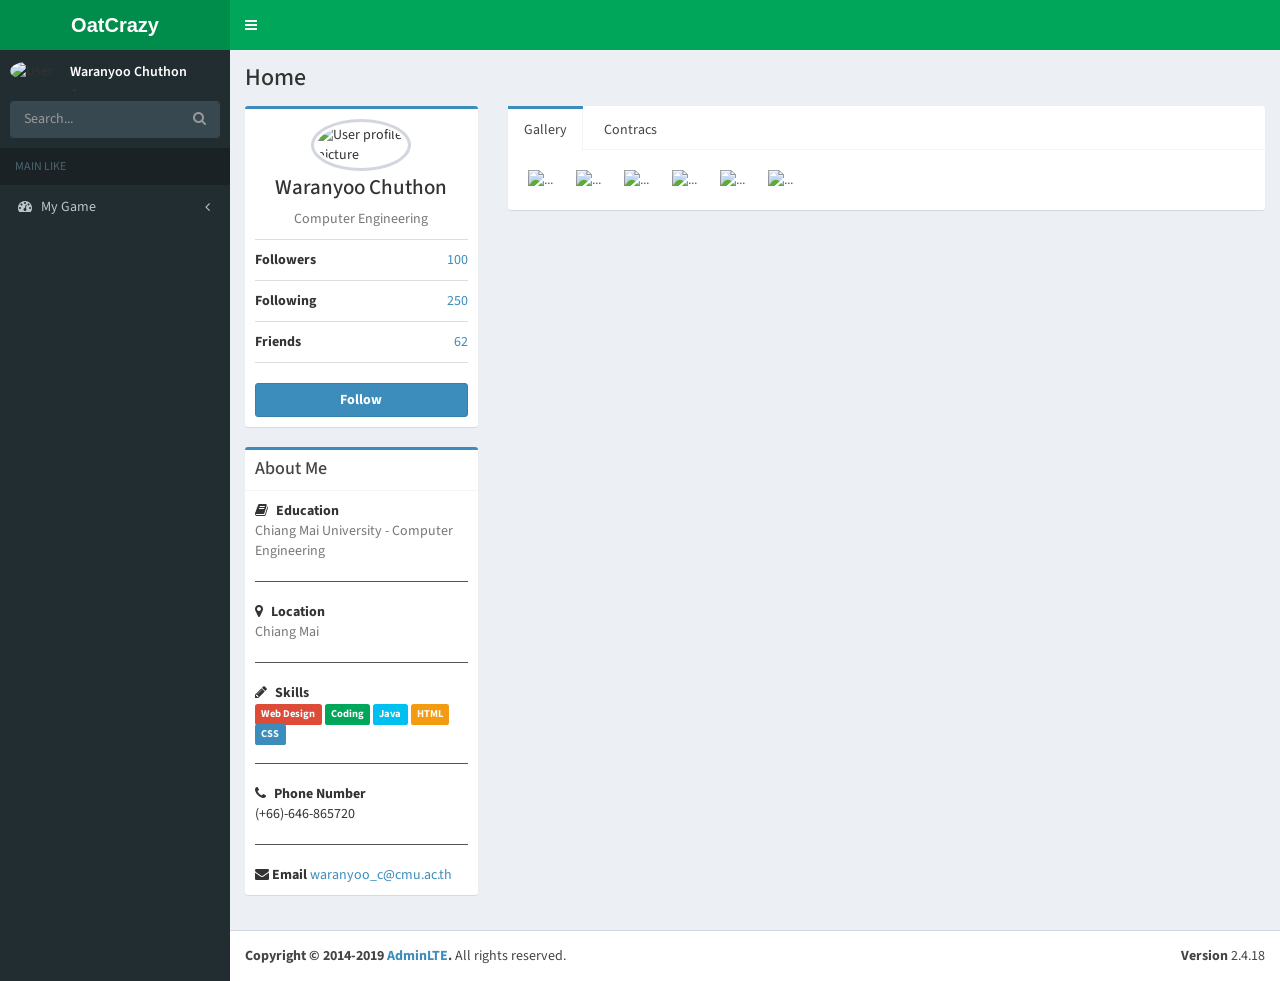
==== commit ce19c4cd: "fix" ====
--- a/index.html
+++ b/index.html
@@ -22,11 +22,11 @@
      integrity="sha256-kx16nUTlNRyEpdk7cvpnqblbDbTe/nADul9o2uYeGSw=" crossorigin="anonymous" />
     
      <!-- Theme style -->
-    <link rel="stylesheet" href="./css/AdminLTE.min.css">
+    <link rel="stylesheet" href="css/AdminLTE.min.css">
     
     <!-- AdminLTE Skins. Choose a skin from the css/skins
        folder instead of downloading all of them to reduce the load. -->
-    <link rel="stylesheet" href="./css/skins/_all-skins.min.css">
+    <link rel="stylesheet" href="css/skins/_all-skins.min.css">
 
   <!-- HTML5 Shim and Respond.js IE8 support of HTML5 elements and media queries -->
   <!-- WARNING: Respond.js doesn't work if you view the page via file:// -->
@@ -49,7 +49,7 @@
 
 </head>
 
-<body class="hold-transition skin-blue sidebar-mini">
+<body class="hold-transition skin-green sidebar-mini">
     <!-- Site wrapper -->
     <div class="wrapper">
     
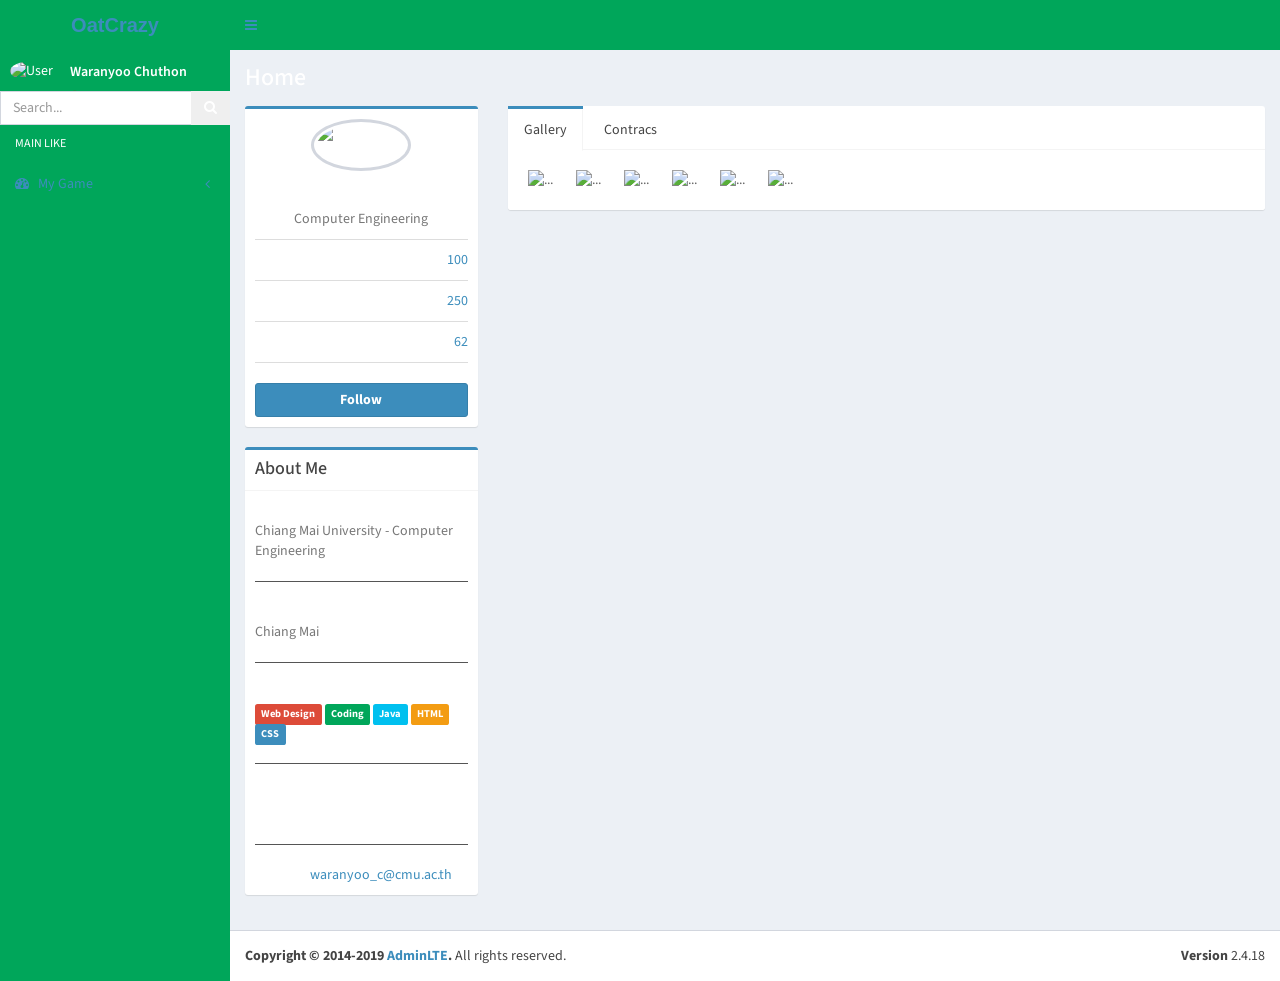
==== commit 616a4e46: "Test1" ====
--- a/index.html
+++ b/index.html
@@ -49,7 +49,7 @@
 
 </head>
 
-<body class="hold-transition skin-green sidebar-mini">
+<body class="hold-transition bg-green sidebar-mini">
     <!-- Site wrapper -->
     <div class="wrapper">
     
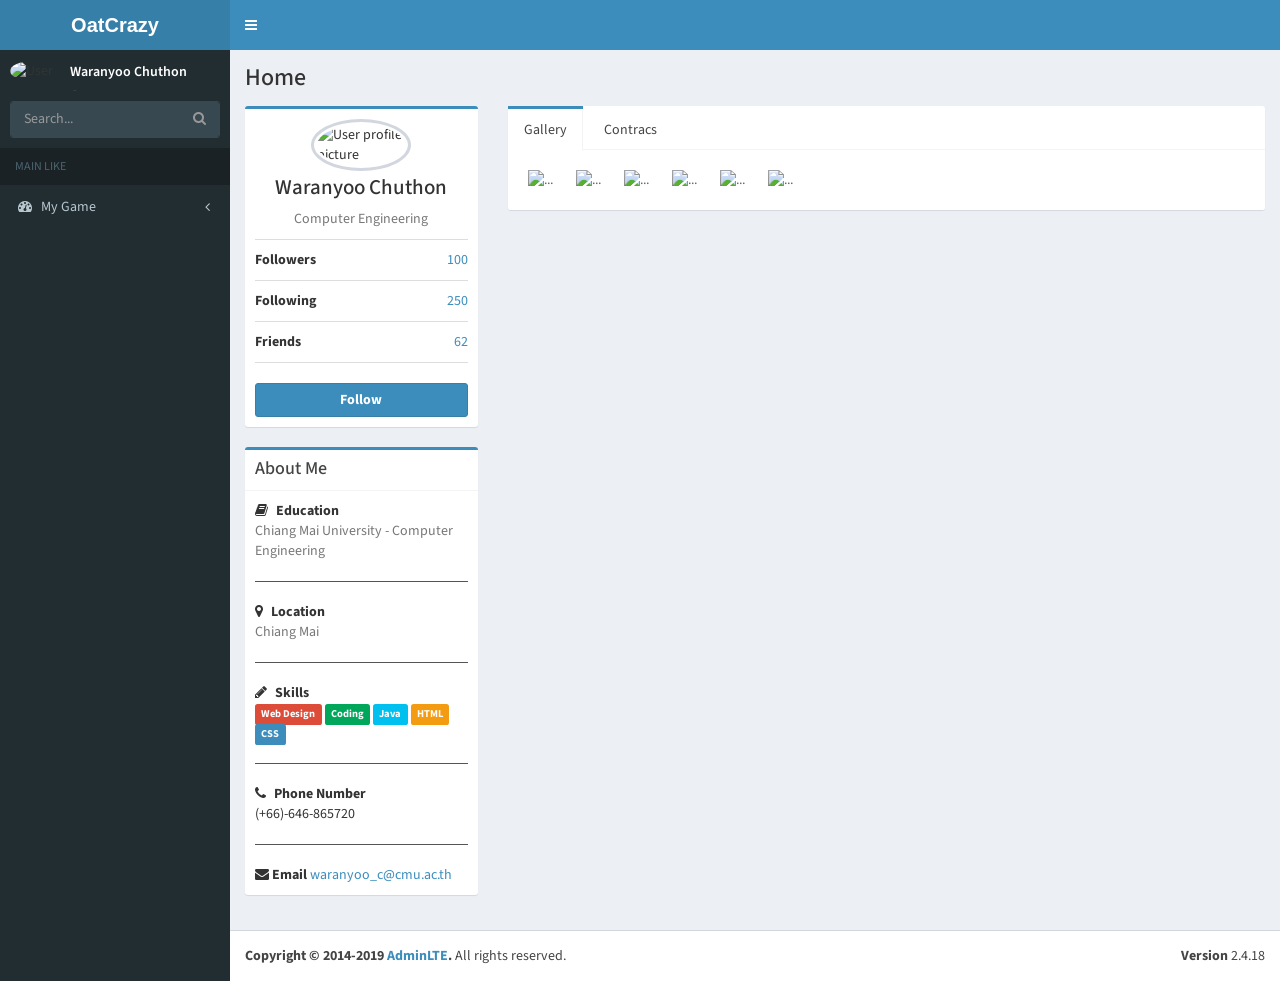
==== commit 09ab413b: "test2" ====
--- a/index.html
+++ b/index.html
@@ -27,6 +27,7 @@
     <!-- AdminLTE Skins. Choose a skin from the css/skins
        folder instead of downloading all of them to reduce the load. -->
     <link rel="stylesheet" href="css/skins/_all-skins.min.css">
+    <link rel="stylesheet" href="css/skins/skin-blue.css">
 
   <!-- HTML5 Shim and Respond.js IE8 support of HTML5 elements and media queries -->
   <!-- WARNING: Respond.js doesn't work if you view the page via file:// -->
@@ -49,7 +50,7 @@
 
 </head>
 
-<body class="hold-transition bg-green sidebar-mini">
+<body class="hold-transition skin-blue sidebar-mini">
     <!-- Site wrapper -->
     <div class="wrapper">
     
--- a/css/skins/skin-blue.css
+++ b/css/skins/skin-blue.css
@@ -0,0 +1,142 @@
+/*
+ * Skin: Blue
+ * ----------
+ */
+.skin-blue .main-header .navbar {
+  background-color: #3c8dbc;
+}
+.skin-blue .main-header .navbar .nav > li > a {
+  color: #ffffff;
+}
+.skin-blue .main-header .navbar .nav > li > a:hover,
+.skin-blue .main-header .navbar .nav > li > a:active,
+.skin-blue .main-header .navbar .nav > li > a:focus,
+.skin-blue .main-header .navbar .nav .open > a,
+.skin-blue .main-header .navbar .nav .open > a:hover,
+.skin-blue .main-header .navbar .nav .open > a:focus,
+.skin-blue .main-header .navbar .nav > .active > a {
+  background: rgba(0, 0, 0, 0.1);
+  color: #f6f6f6;
+}
+.skin-blue .main-header .navbar .sidebar-toggle {
+  color: #ffffff;
+}
+.skin-blue .main-header .navbar .sidebar-toggle:hover {
+  color: #f6f6f6;
+  background: rgba(0, 0, 0, 0.1);
+}
+.skin-blue .main-header .navbar .sidebar-toggle {
+  color: #fff;
+}
+.skin-blue .main-header .navbar .sidebar-toggle:hover {
+  background-color: #367fa9;
+}
+@media (max-width: 767px) {
+  .skin-blue .main-header .navbar .dropdown-menu li.divider {
+    background-color: rgba(255, 255, 255, 0.1);
+  }
+  .skin-blue .main-header .navbar .dropdown-menu li a {
+    color: #fff;
+  }
+  .skin-blue .main-header .navbar .dropdown-menu li a:hover {
+    background: #367fa9;
+  }
+}
+.skin-blue .main-header .logo {
+  background-color: #367fa9;
+  color: #ffffff;
+  border-bottom: 0 solid transparent;
+}
+.skin-blue .main-header .logo:hover {
+  background-color: #357ca5;
+}
+.skin-blue .main-header li.user-header {
+  background-color: #3c8dbc;
+}
+.skin-blue .content-header {
+  background: transparent;
+}
+.skin-blue .wrapper,
+.skin-blue .main-sidebar,
+.skin-blue .left-side {
+  background-color: #222d32;
+}
+.skin-blue .user-panel > .info,
+.skin-blue .user-panel > .info > a {
+  color: #fff;
+}
+.skin-blue .sidebar-menu > li.header {
+  color: #4b646f;
+  background: #1a2226;
+}
+.skin-blue .sidebar-menu > li > a {
+  border-left: 3px solid transparent;
+}
+.skin-blue .sidebar-menu > li:hover > a,
+.skin-blue .sidebar-menu > li.active > a,
+.skin-blue .sidebar-menu > li.menu-open > a {
+  color: #ffffff;
+  background: #1e282c;
+}
+.skin-blue .sidebar-menu > li.active > a {
+  border-left-color: #3c8dbc;
+}
+.skin-blue .sidebar-menu > li > .treeview-menu {
+  margin: 0 1px;
+  background: #2c3b41;
+}
+.skin-blue .sidebar a {
+  color: #b8c7ce;
+}
+.skin-blue .sidebar a:hover {
+  text-decoration: none;
+}
+.skin-blue .sidebar-menu .treeview-menu > li > a {
+  color: #8aa4af;
+}
+.skin-blue .sidebar-menu .treeview-menu > li.active > a,
+.skin-blue .sidebar-menu .treeview-menu > li > a:hover {
+  color: #ffffff;
+}
+.skin-blue .sidebar-form {
+  border-radius: 3px;
+  border: 1px solid #374850;
+  margin: 10px 10px;
+}
+.skin-blue .sidebar-form input[type="text"],
+.skin-blue .sidebar-form .btn {
+  box-shadow: none;
+  background-color: #374850;
+  border: 1px solid transparent;
+  height: 35px;
+}
+.skin-blue .sidebar-form input[type="text"] {
+  color: #666;
+  border-top-left-radius: 2px;
+  border-top-right-radius: 0;
+  border-bottom-right-radius: 0;
+  border-bottom-left-radius: 2px;
+}
+.skin-blue .sidebar-form input[type="text"]:focus,
+.skin-blue .sidebar-form input[type="text"]:focus + .input-group-btn .btn {
+  background-color: #fff;
+  color: #666;
+}
+.skin-blue .sidebar-form input[type="text"]:focus + .input-group-btn .btn {
+  border-left-color: #fff;
+}
+.skin-blue .sidebar-form .btn {
+  color: #999;
+  border-top-left-radius: 0;
+  border-top-right-radius: 2px;
+  border-bottom-right-radius: 2px;
+  border-bottom-left-radius: 0;
+}
+.skin-blue.layout-top-nav .main-header > .logo {
+  background-color: #3c8dbc;
+  color: #ffffff;
+  border-bottom: 0 solid transparent;
+}
+.skin-blue.layout-top-nav .main-header > .logo:hover {
+  background-color: #3b8ab8;
+}
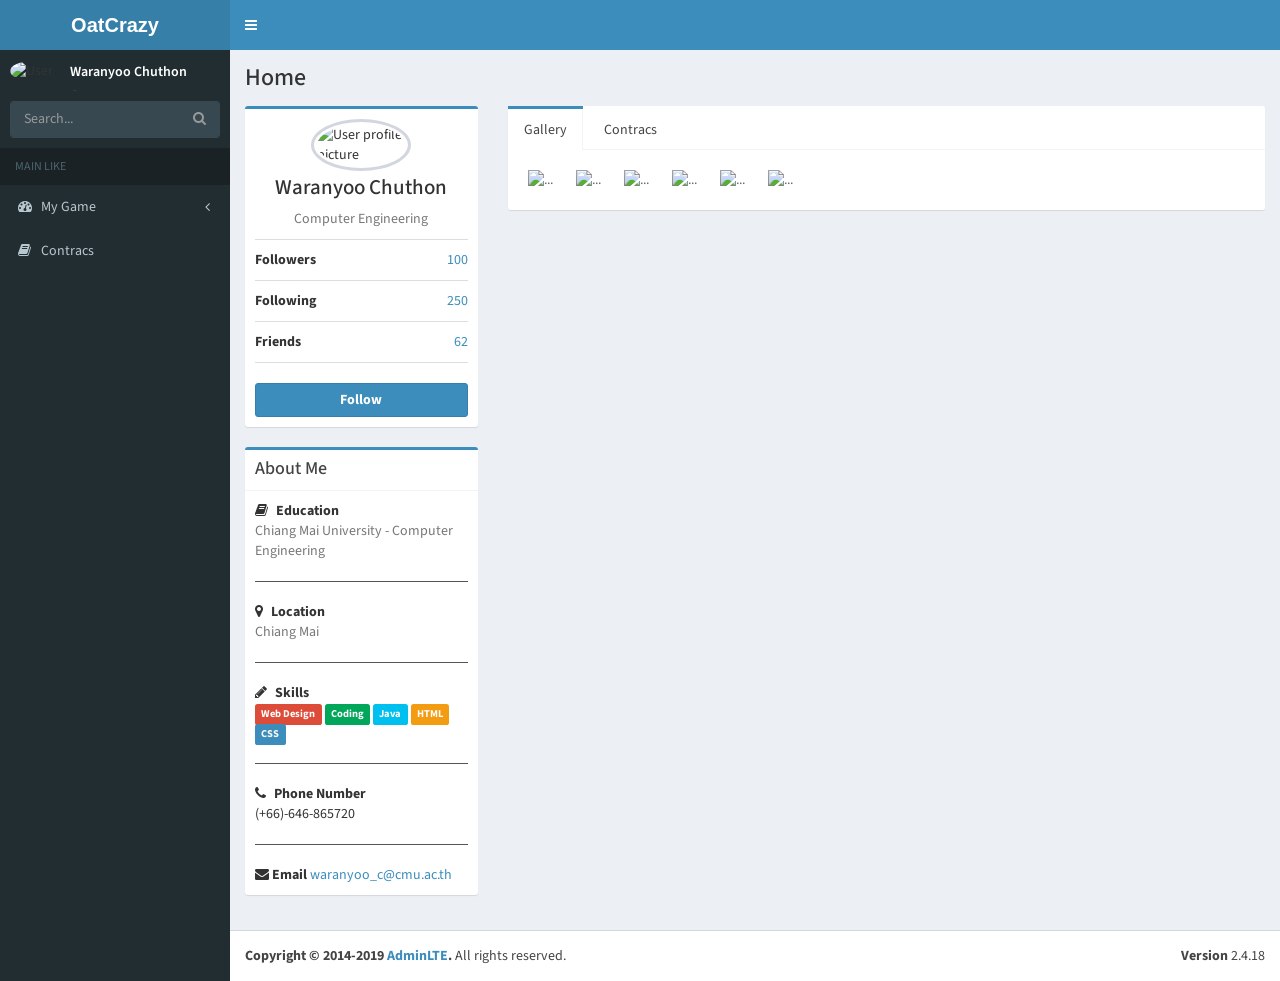
==== commit 10b7d7f4: "lab5ver.1" ====
--- a/index.html
+++ b/index.html
@@ -120,6 +120,22 @@
                 <!-- <li><a href="../../index2.html"><i class="fa fa-circle-o"></i> Dashboard v2</a></li> -->
               </ul>
             </li>
+            <li class="treeview">
+              <li>
+                <a href="index_Contracs.html">
+                <i class="fa fa-book"></i> <span>Contracs</span>
+                </a>
+              </li>
+            </li>
+
+
+
+
+
+
+
+
+
             </ul>
           <!-- /.search form -->
           <!-- sidebar menu: : style can be found in sidebar.less -->
@@ -269,13 +285,7 @@
                           <input type="email" class="form-control" id="inputEmail" placeholder="Email">
                         </div>
                       </div>
-                      <div class="form-group">
-                        <label for="inputName" class="col-sm-2 control-label">Phone</label>
-    
-                        <div class="col-sm-10">
-                          <input type="text" class="form-control" id="inputName" placeholder="Phone">
-                        </div>
-                      </div>
+          
                       <div class="form-group">
                         <label for="inputExperience" class="col-sm-2 control-label">Massage</label>
     
@@ -324,200 +334,11 @@
         reserved.
       </footer>
     
-      <!-- Control Sidebar -->
-      <aside class="control-sidebar control-sidebar-dark">
-        <!-- Create the tabs -->
-        <ul class="nav nav-tabs nav-justified control-sidebar-tabs">
-          <li><a href="#control-sidebar-home-tab" data-toggle="tab"><i class="fa fa-home"></i></a></li>
-    
-          <li><a href="#control-sidebar-settings-tab" data-toggle="tab"><i class="fa fa-gears"></i></a></li>
-        </ul>
-        <!-- Tab panes -->
-        <div class="tab-content">
-          <!-- Home tab content -->
-          <div class="tab-pane" id="control-sidebar-home-tab">
-            <h3 class="control-sidebar-heading">Recent Activity</h3>
-            <ul class="control-sidebar-menu">
-              <li>
-                <a href="javascript:void(0)">
-                  <i class="menu-icon fa fa-birthday-cake bg-red"></i>
-    
-                  <div class="menu-info">
-                    <h4 class="control-sidebar-subheading">Langdon's Birthday</h4>
-    
-                    <p>Will be 23 on April 24th</p>
-                  </div>
-                </a>
-              </li>
-              <li>
-                <a href="javascript:void(0)">
-                  <i class="menu-icon fa fa-user bg-yellow"></i>
-    
-                  <div class="menu-info">
-                    <h4 class="control-sidebar-subheading">Frodo Updated His Profile</h4>
-    
-                    <p>New phone +1(800)555-1234</p>
-                  </div>
-                </a>
-              </li>
-              <li>
-                <a href="javascript:void(0)">
-                  <i class="menu-icon fa fa-envelope-o bg-light-blue"></i>
-    
-                  <div class="menu-info">
-                    <h4 class="control-sidebar-subheading">Nora Joined Mailing List</h4>
-    
-                    <p>nora@example.com</p>
-                  </div>
-                </a>
-              </li>
-              <li>
-                <a href="javascript:void(0)">
-                  <i class="menu-icon fa fa-file-code-o bg-green"></i>
-    
-                  <div class="menu-info">
-                    <h4 class="control-sidebar-subheading">Cron Job 254 Executed</h4>
-    
-                    <p>Execution time 5 seconds</p>
-                  </div>
-                </a>
-              </li>
-            </ul>
-            <!-- /.control-sidebar-menu -->
-    
-            <h3 class="control-sidebar-heading">Tasks Progress</h3>
-            <ul class="control-sidebar-menu">
-              <li>
-                <a href="javascript:void(0)">
-                  <h4 class="control-sidebar-subheading">
-                    Custom Template Design
-                    <span class="label label-danger pull-right">70%</span>
-                  </h4>
-    
-                  <div class="progress progress-xxs">
-                    <div class="progress-bar progress-bar-danger" style="width: 70%"></div>
-                  </div>
-                </a>
-              </li>
-              <li>
-                <a href="javascript:void(0)">
-                  <h4 class="control-sidebar-subheading">
-                    Update Resume
-                    <span class="label label-success pull-right">95%</span>
-                  </h4>
-    
-                  <div class="progress progress-xxs">
-                    <div class="progress-bar progress-bar-success" style="width: 95%"></div>
-                  </div>
-                </a>
-              </li>
-              <li>
-                <a href="javascript:void(0)">
-                  <h4 class="control-sidebar-subheading">
-                    Laravel Integration
-                    <span class="label label-warning pull-right">50%</span>
-                  </h4>
-    
-                  <div class="progress progress-xxs">
-                    <div class="progress-bar progress-bar-warning" style="width: 50%"></div>
-                  </div>
-                </a>
-              </li>
-              <li>
-                <a href="javascript:void(0)">
-                  <h4 class="control-sidebar-subheading">
-                    Back End Framework
-                    <span class="label label-primary pull-right">68%</span>
-                  </h4>
-    
-                  <div class="progress progress-xxs">
-                    <div class="progress-bar progress-bar-primary" style="width: 68%"></div>
-                  </div>
-                </a>
-              </li>
-            </ul>
-            <!-- /.control-sidebar-menu -->
-    
-          </div>
-          <!-- /.tab-pane -->
-          <!-- Stats tab content -->
-          <div class="tab-pane" id="control-sidebar-stats-tab">Stats Tab Content</div>
-          <!-- /.tab-pane -->
-          <!-- Settings tab content -->
-          <div class="tab-pane" id="control-sidebar-settings-tab">
-            <form method="post">
-              <h3 class="control-sidebar-heading">General Settings</h3>
-    
-              <div class="form-group">
-                <label class="control-sidebar-subheading">
-                  Report panel usage
-                  <input type="checkbox" class="pull-right" checked>
-                </label>
-    
-                <p>
-                  Some information about this general settings option
-                </p>
-              </div>
-              <!-- /.form-group -->
-    
-              <div class="form-group">
-                <label class="control-sidebar-subheading">
-                  Allow mail redirect
-                  <input type="checkbox" class="pull-right" checked>
-                </label>
-    
-                <p>
-                  Other sets of options are available
-                </p>
-              </div>
-              <!-- /.form-group -->
-    
-              <div class="form-group">
-                <label class="control-sidebar-subheading">
-                  Expose author name in posts
-                  <input type="checkbox" class="pull-right" checked>
-                </label>
-    
-                <p>
-                  Allow the user to show his name in blog posts
-                </p>
-              </div>
-              <!-- /.form-group -->
-    
-              <h3 class="control-sidebar-heading">Chat Settings</h3>
-    
-              <div class="form-group">
-                <label class="control-sidebar-subheading">
-                  Show me as online
-                  <input type="checkbox" class="pull-right" checked>
-                </label>
-              </div>
-              <!-- /.form-group -->
-    
-              <div class="form-group">
-                <label class="control-sidebar-subheading">
-                  Turn off notifications
-                  <input type="checkbox" class="pull-right">
-                </label>
-              </div>
-              <!-- /.form-group -->
-    
-              <div class="form-group">
-                <label class="control-sidebar-subheading">
-                  Delete chat history
-                  <a href="javascript:void(0)" class="text-red pull-right"><i class="fa fa-trash-o"></i></a>
-                </label>
-              </div>
-              <!-- /.form-group -->
-            </form>
-          </div>
-          <!-- /.tab-pane -->
-        </div>
-      </aside>
-      <!-- /.control-sidebar -->
-      <!-- Add the sidebar's background. This div must be placed
-           immediately after the control sidebar -->
-      <div class="control-sidebar-bg"></div>
+
+
+
+
+
     </div>
     <!-- ./wrapper -->
 
